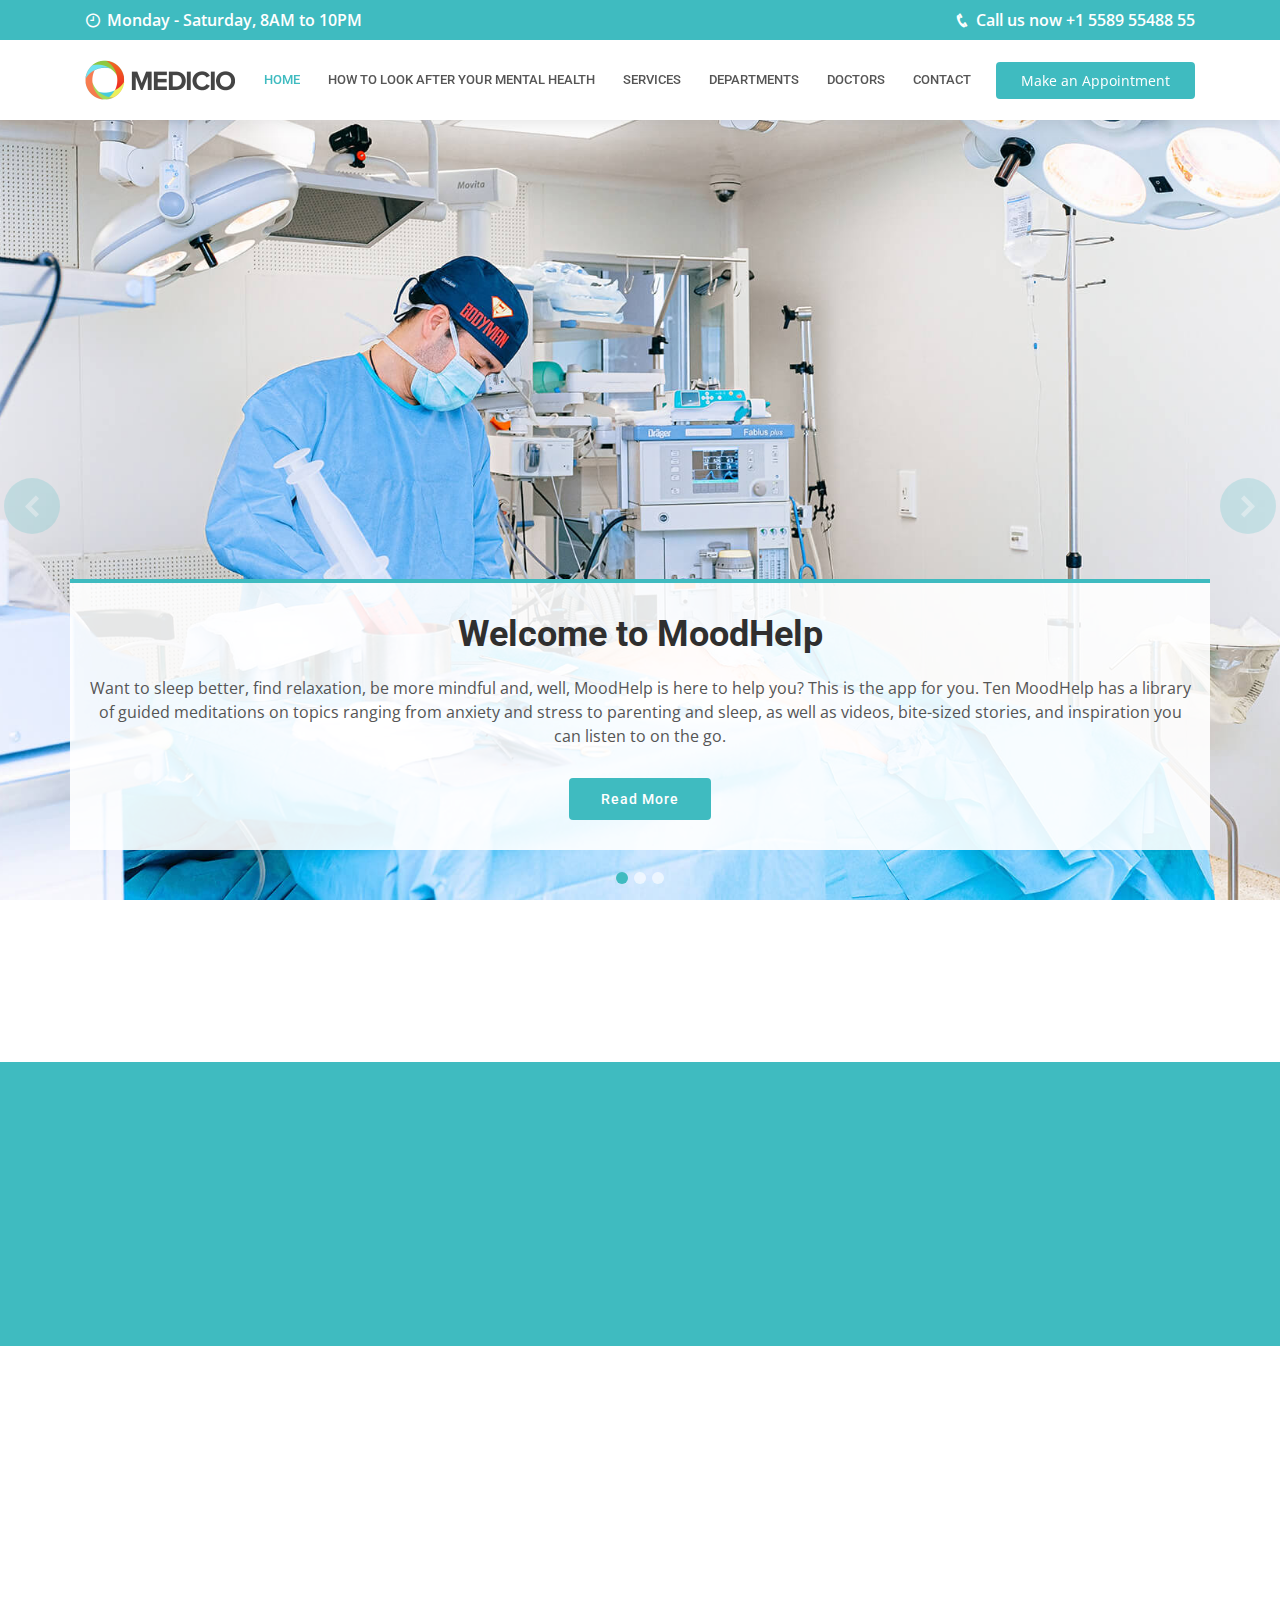
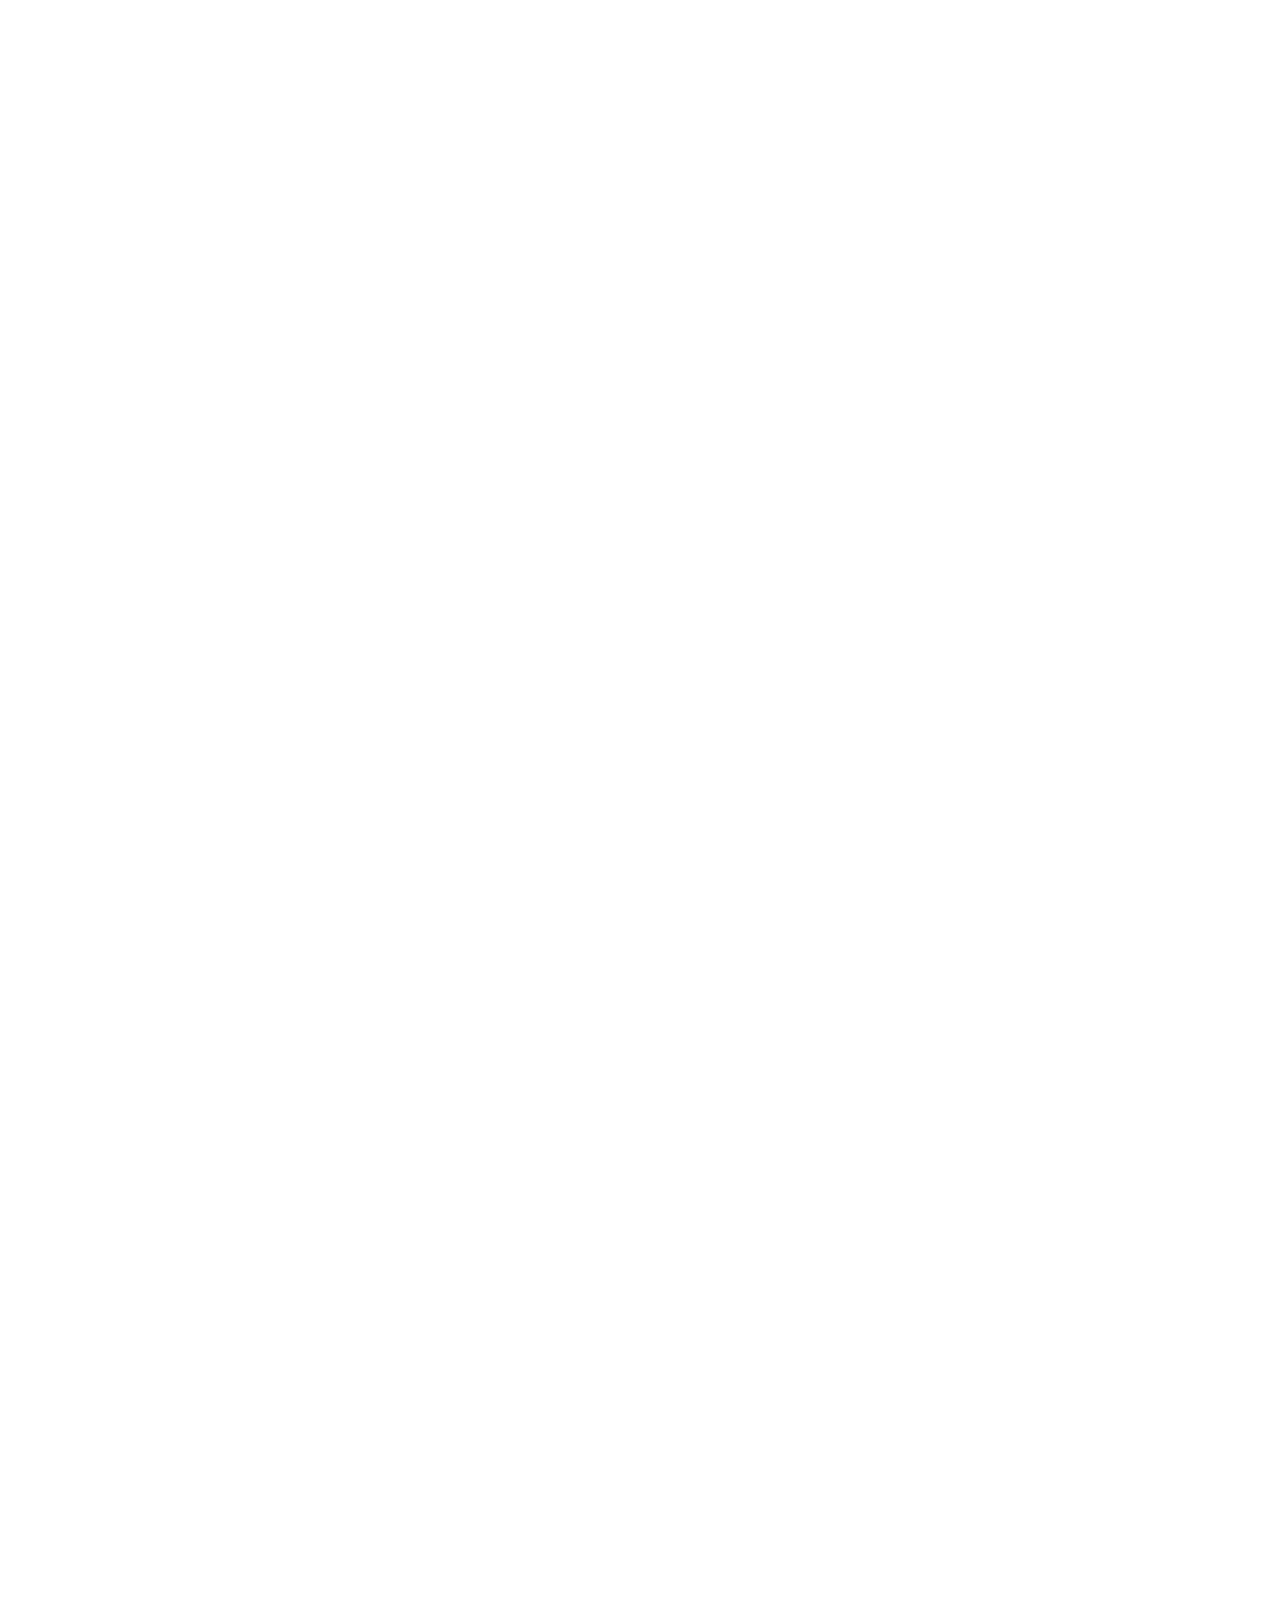
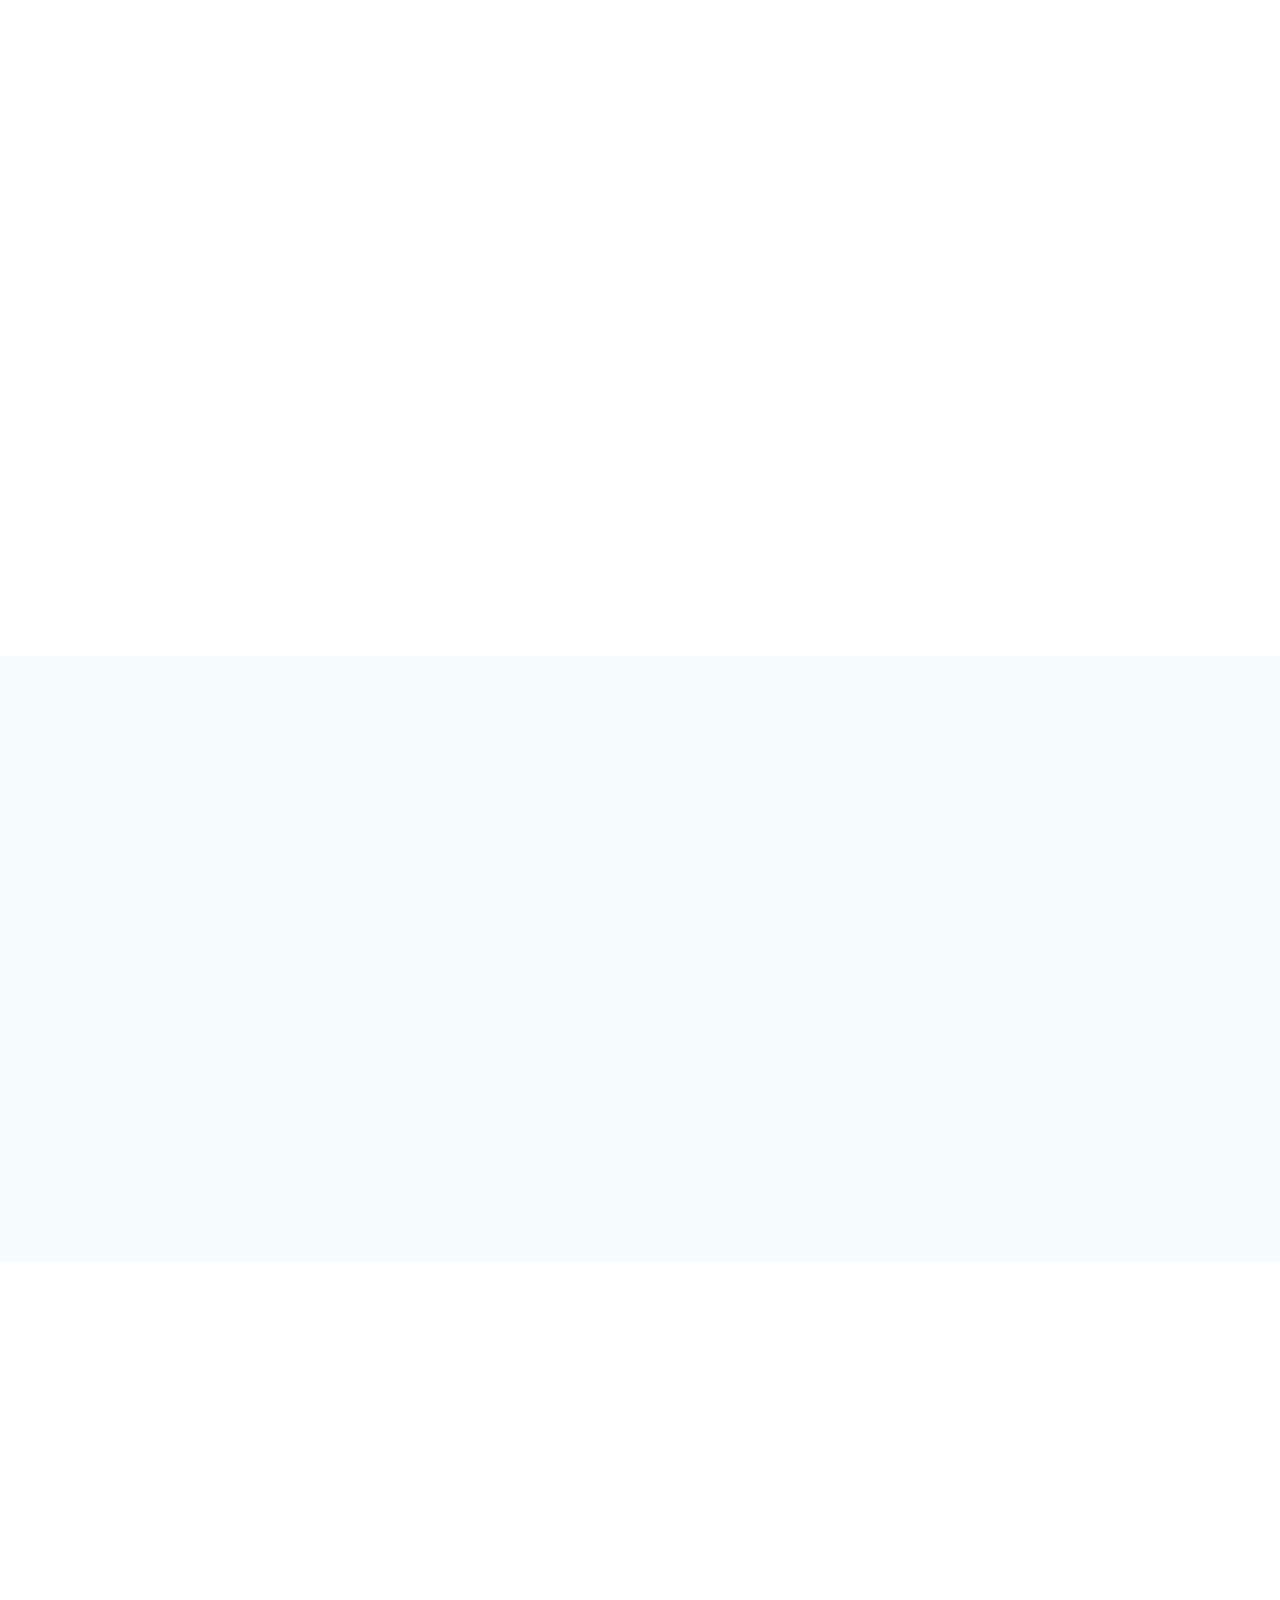
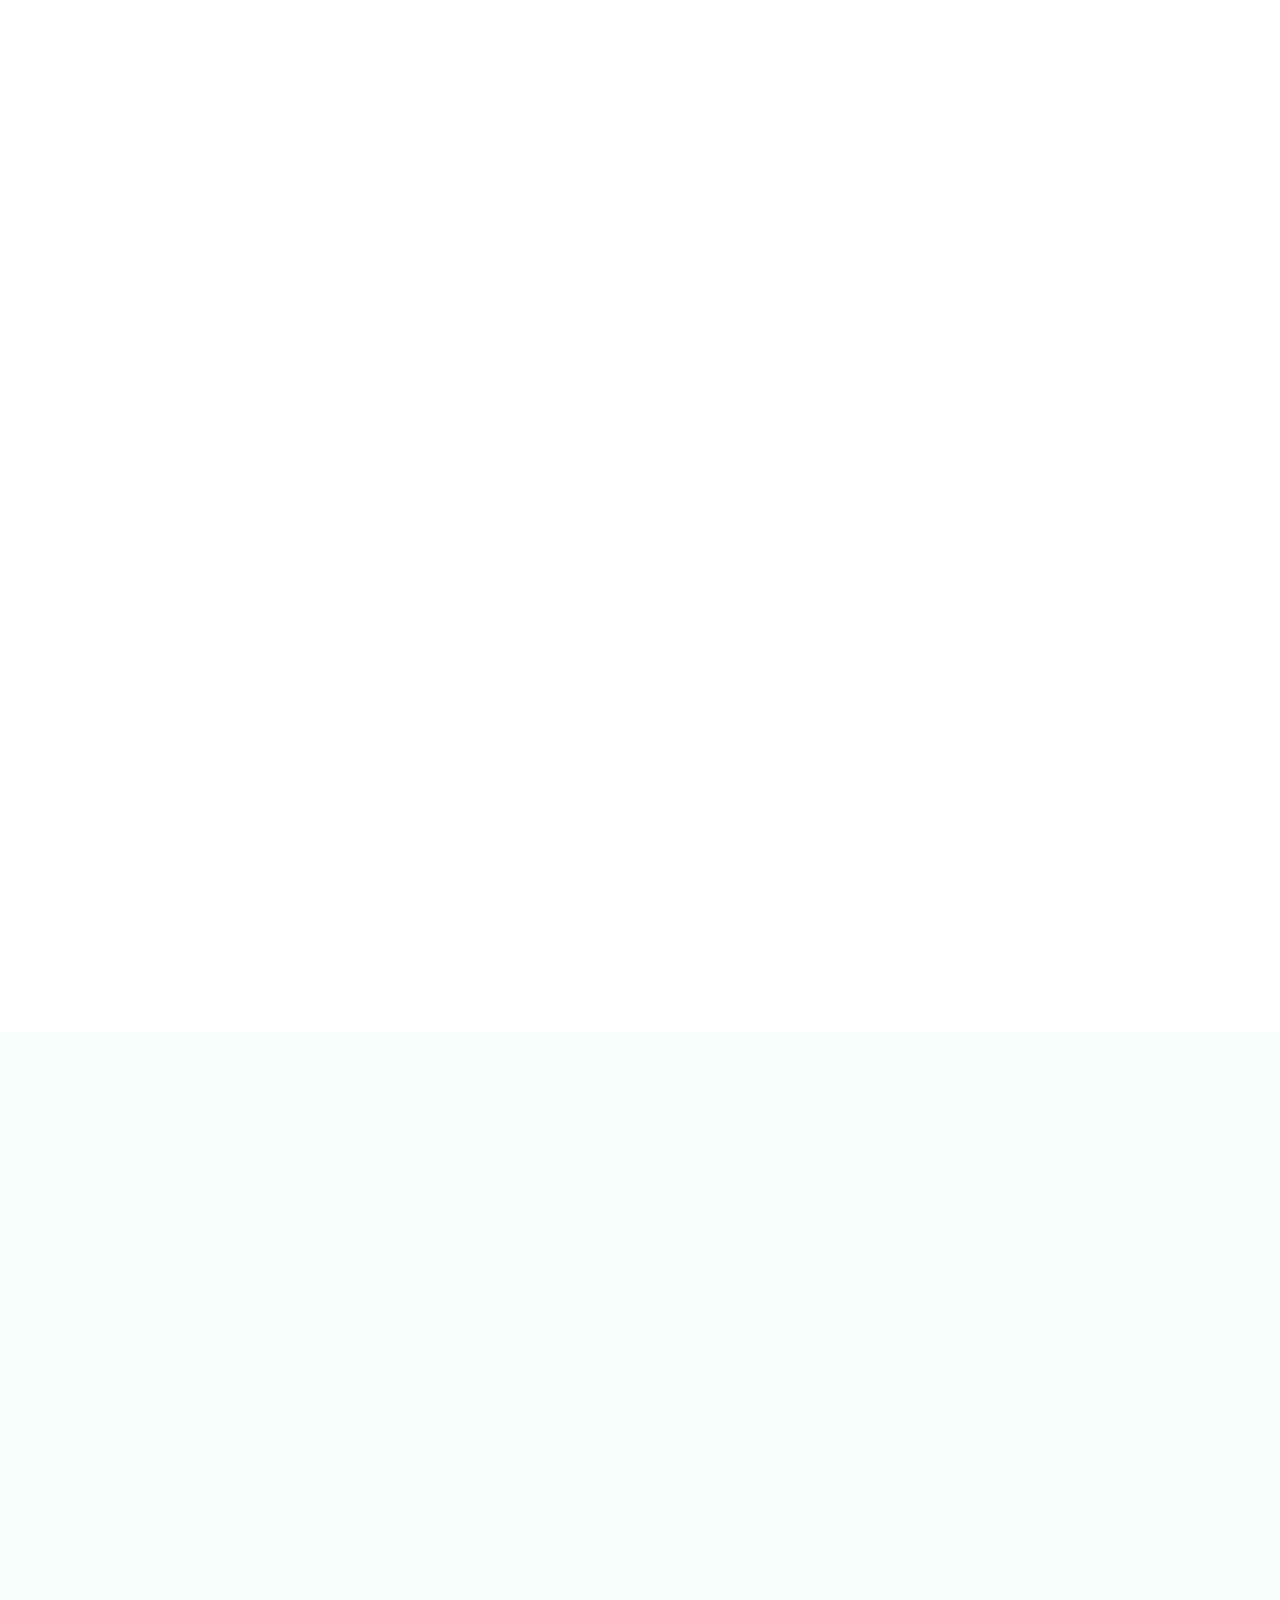
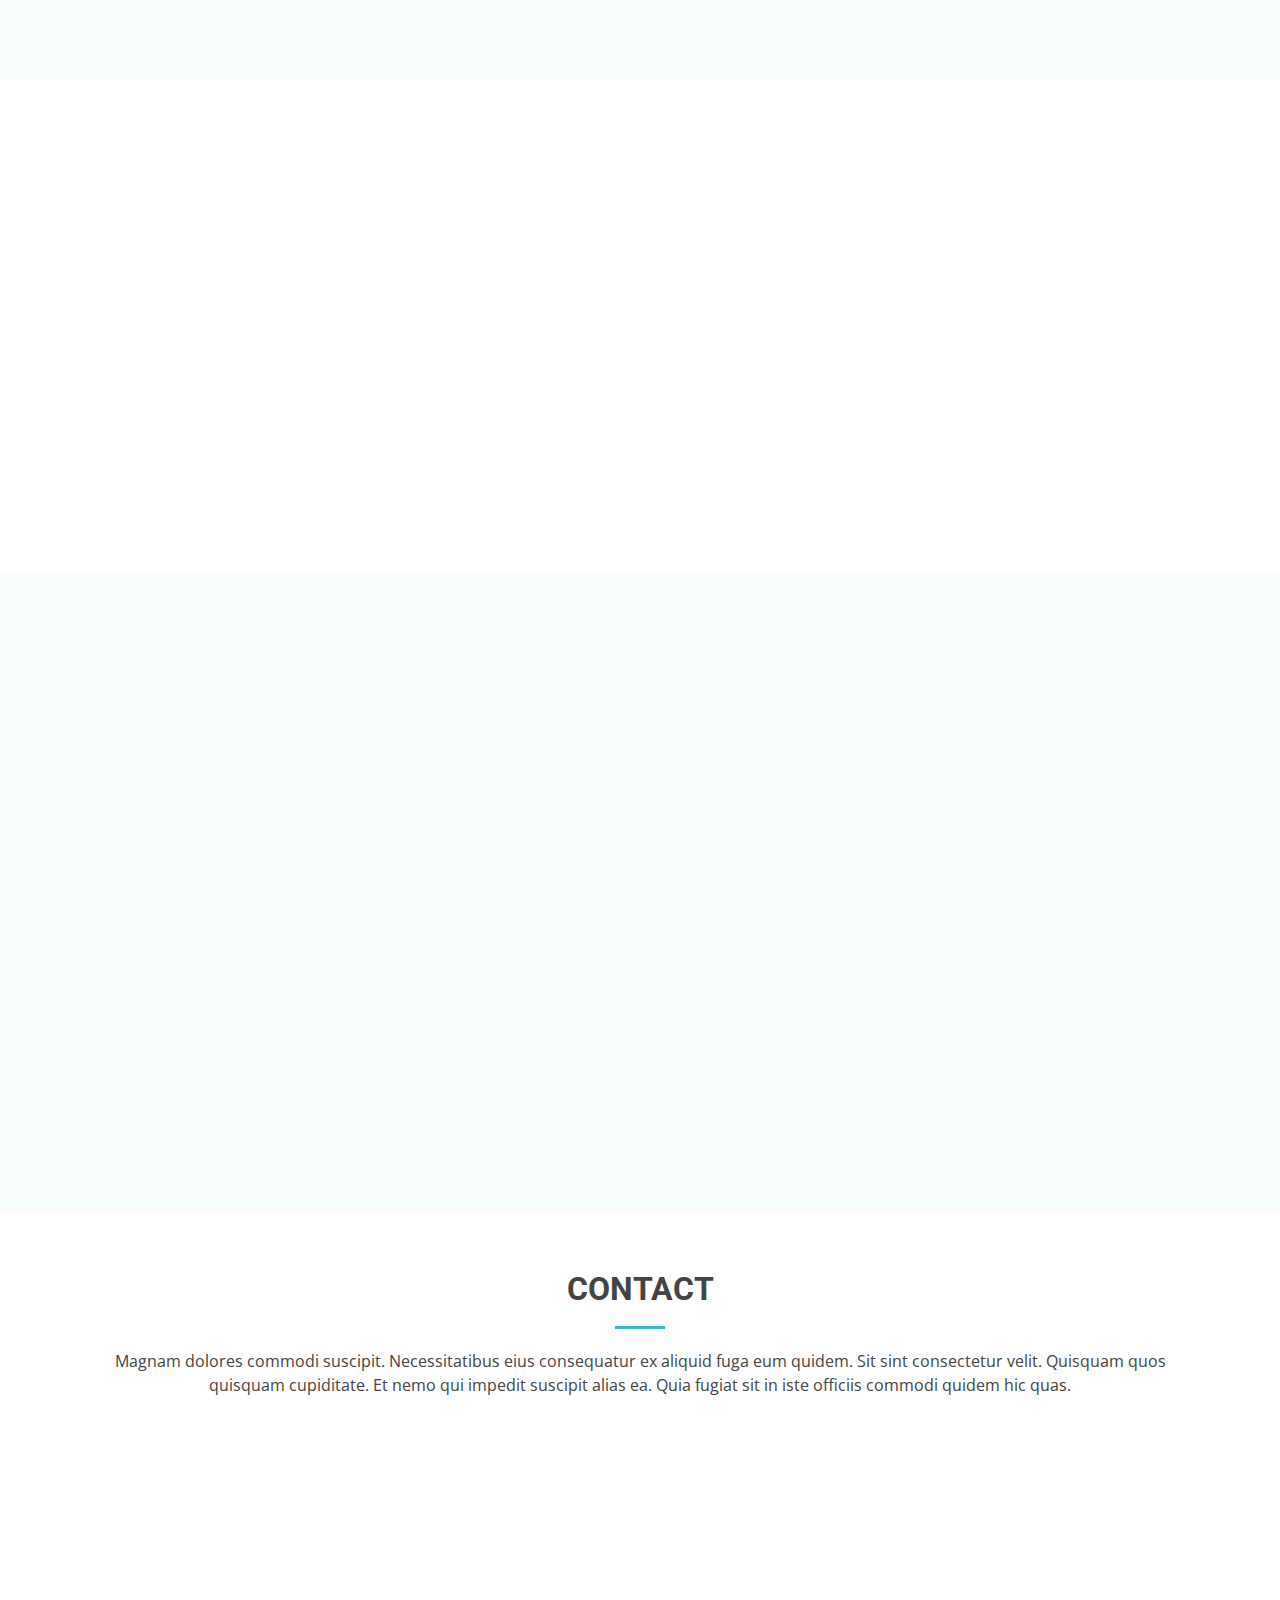
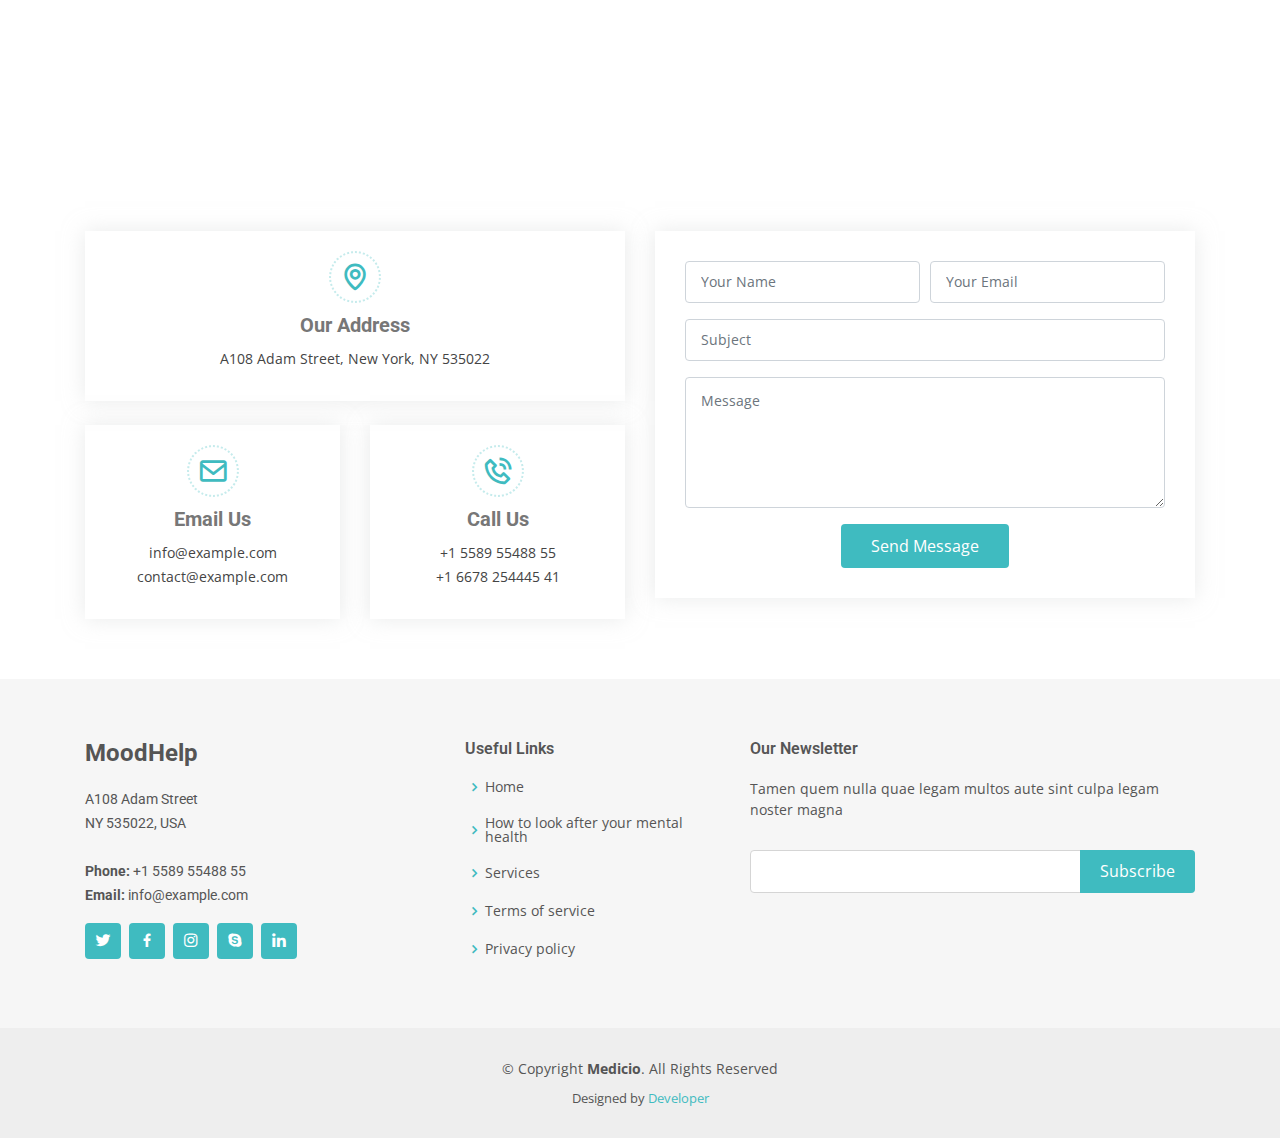
==== index.html @ 4cbafa8e "First Commit" ====
<!DOCTYPE html>
<html lang="en">

<head>
  <meta charset="utf-8">
  <meta content="width=device-width, initial-scale=1.0" name="viewport">

  <title>MoodHelp</title>
  <meta content="" name="description">
  <meta content="" name="keywords">

  <!-- Favicons -->
  <link href="assets/img/favicon.png" rel="icon">
  <link href="assets/img/apple-touch-icon.png" rel="apple-touch-icon">

  <!-- Google Fonts -->
  <link
    href="https://fonts.googleapis.com/css?family=Open+Sans:300,300i,400,400i,600,600i,700,700i|Roboto:300,300i,400,400i,500,500i,600,600i,700,700i|Poppins:300,300i,400,400i,500,500i,600,600i,700,700i"
    rel="stylesheet">

  <!-- Vendor CSS Files -->
  <link href="assets/vendor/bootstrap/css/bootstrap.min.css" rel="stylesheet">
  <link href="assets/vendor/icofont/icofont.min.css" rel="stylesheet">
  <link href="assets/vendor/boxicons/css/boxicons.min.css" rel="stylesheet">
  <link href="assets/vendor/animate.css/animate.min.css" rel="stylesheet">
  <link href="assets/vendor/owl.carousel/assets/owl.carousel.min.css" rel="stylesheet">
  <link href="assets/vendor/venobox/venobox.css" rel="stylesheet">
  <link href="assets/vendor/aos/aos.css" rel="stylesheet">

  <!-- Template Main CSS File -->
  <link href="assets/css/style.css" rel="stylesheet">

  <!-- =======================================================
  * Template Name: Medicio - v2.1.1
  * Template URL: https://bootstrapmade.com/medicio-free-bootstrap-theme/
  * Author: BootstrapMade.com
  * License: https://bootstrapmade.com/license/
  ======================================================== -->
</head>

<body>

  <!-- ======= Top Bar ======= -->
  <div id="topbar" class="d-none d-lg-flex align-items-center fixed-top">
    <div class="container d-flex align-items-center justify-content-between">
      <div class="d-flex align-items-center">
        <i class="icofont-clock-time"></i> Monday - Saturday, 8AM to 10PM
      </div>
      <div class="d-flex align-items-center">
        <i class="icofont-phone"></i> Call us now +1 5589 55488 55
      </div>
    </div>
  </div>

  <!-- ======= Header ======= -->
  <header id="header" class="fixed-top">
    <div class="container d-flex align-items-center">

      <a href="index.html" class="logo mr-auto"><img src="assets/img/logo.png" alt=""></a>
      <!-- Uncomment below if you prefer to use an image logo -->
      <!-- <h1 class="logo mr-auto"><a href="index.html">Medicio</a></h1> -->

      <nav class="nav-menu d-none d-lg-block">
        <ul>
          <li class="active"><a href="index.html">Home</a></li>
          <li><a href="#about">How to look after your mental health</a></li>
          <li><a href="#services">Services</a></li>
          <li><a href="#departments">Departments</a></li>
          <li><a href="#doctors">Doctors</a></li>
          <!-- <li class="drop-down"><a href="">Drop Down</a>
          <ul>
            <li><a href="#">Drop Down 1</a></li>
            <li class="drop-down"><a href="#">Deep Drop Down</a>
              <ul>
                <li><a href="#">Deep Drop Down 1</a></li>
                <li><a href="#">Deep Drop Down 2</a></li>
                <li><a href="#">Deep Drop Down 3</a></li>
                <li><a href="#">Deep Drop Down 4</a></li>
                <li><a href="#">Deep Drop Down 5</a></li>
              </ul>
            </li>
            <li><a href="#">Drop Down 2</a></li>
            <li><a href="#">Drop Down 3</a></li>
            <li><a href="#">Drop Down 4</a></li>
          </ul>
        </li> -->
          <li><a href="#contact">Contact</a></li>

        </ul>
      </nav><!-- .nav-menu -->

      <a href="#appointment" class="appointment-btn scrollto"><span class="d-none d-md-inline">Make an</span>
        Appointment</a>

    </div>
  </header><!-- End Header -->

  <!-- ======= Hero Section ======= -->
  <section id="hero">
    <div id="heroCarousel" class="carousel slide carousel-fade" data-ride="carousel">

      <ol class="carousel-indicators" id="hero-carousel-indicators"></ol>

      <div class="carousel-inner" role="listbox">

        <!-- Slide 1 -->
        <div class="carousel-item active" style="background-image: url(assets/img/slide/slide-1.jpg)">
          <div class="container">
            <h2>Welcome to <span>MoodHelp</span></h2>
            <p>Want to sleep better, find relaxation, be more mindful and, well, MoodHelp is here to help you? 
              This is the app for you. Ten MoodHelp has a library of  guided meditations on
               topics ranging from anxiety and stress to parenting and sleep, as well as videos, bite-sized stories, 
               and inspiration you can listen to on the go.</p>
            <a href="#about" class="btn-get-started scrollto">Read More</a>
          </div>
        </div>

        <!-- Slide 2 -->
        <div class="carousel-item" style="background-image: url(assets/img/slide/slide-2.jpg)">
          <div class="container">
            <h2>Why mental health is so important </h2>
            <p>The social and economic costs associated with growing burden of mental ill health focused the possibilities for promoting mental health as well as preventing and treating mental illness.
               Thus the Mental Health is linked to behaviour and seen as fundamental to physical health and quality of life</p>
            <a href="#about" class="btn-get-started scrollto">Read More</a>
          </div>
        </div>

        <!-- Slide 3 -->
        <div class="carousel-item" style="background-image: url(assets/img/slide/slide-3.jpg)">
          <div class="container">
            <h2>What you will get here</h2>
            <p>Here you will get different kind of mental disease symptoms. You can give test accordingly and find out in which stage you are and can consult to your doctor based upon your assessment.</p>
            <a href="#about" class="btn-get-started scrollto">Read More</a>
          </div>
        </div>

      </div>

      <a class="carousel-control-prev" href="#heroCarousel" role="button" data-slide="prev">
        <span class="carousel-control-prev-icon icofont-simple-left" aria-hidden="true"></span>
        <span class="sr-only">Previous</span>
      </a>

      <a class="carousel-control-next" href="#heroCarousel" role="button" data-slide="next">
        <span class="carousel-control-next-icon icofont-simple-right" aria-hidden="true"></span>
        <span class="sr-only">Next</span>
      </a>

    </div>
  </section><!-- End Hero -->

  <main id="main">

    <!-- ======= Featured Services Section ======= -->
    <section id="featured-services" class="featured-services">
      <div class="container" data-aos="fade-up">

        <div class="row">
       
            <div class="col-md-6 col-lg-3 d-flex align-items-stretch mb-5 mb-lg-0">
              <div class="accordion_container">
              <div class="accordion_head">Depression Test<span class="plusminus">+</span></div>
              <div class="accordion_body" style="display: none;">
                <p> The Depression Test is for individuals who are feeling overwhelming sadness. The depression test is also available in Spanish.</p>
                <a href="./depression-test.html" ><strong class="caps lh-normal"> Take Depression Test </strong></a>
              </div>
            </div>
</div>
            <div class="col-md-6 col-lg-3 d-flex align-items-stretch mb-5 mb-lg-0">
              <div class="accordion_container">
              <div class="accordion_head">Psychosis Test<span class="plusminus">+</span></div>
              <div class="accordion_body" style="display: none;">
                <p> The Psychosis Test is for people who feel like their brain is playing tricks on them (seeing, hearing or believing things that don't seem real or quite right).</p>
             <a href="./psychosis-test.html" ><strong class="caps lh-normal"> Take Psychosis Test </strong></a>
              </div>
            </div>
</div>
            <div class="col-md-6 col-lg-3 d-flex align-items-stretch mb-5 mb-lg-0">
              <div class="accordion_container">
              <div class="accordion_head">Anxiety Test<span class="plusminus">+</span></div>
              <div class="accordion_body" style="display: none;">
                <p> The Anxiety Test is for people who feel that worry and fear are affecting their ability to function day-to-day. The anxiety test is also available in Spanish.</p>
                <a href="./anxiety-test.html" ><strong class="caps lh-normal">  Take Anxiety Test </strong></a>
              </div>
</div>
            </div>

            <div class="col-md-6 col-lg-3 d-flex align-items-stretch mb-5 mb-lg-0">
              <div class="accordion_container">
              <div class="accordion_head">Eating Disorder Test<span class="plusminus">+</span></div>
              <div class="accordion_body" style="display: none;">
                <p> The Eating Disorder Test can help explore eating related concerns that have an impact on your physical health and overall well-being.</p>
                <a href="./eating-disorder-test.html" ><strong class="caps lh-normal">   Take Eating Disorder Test </strong></a>
              </div>
            </div>

          </div>

        </div>
      </div>
    </section><!-- End Featured Services Section -->

    <!-- ======= Cta Section ======= -->
    <section id="cta" class="cta">
      <div class="container" data-aos="zoom-in">

        <div class="text-center">
          <h3>In an emergency? Need help now?</h3>
          <p> Duis aute irure dolor in reprehenderit in voluptate velit esse cillum dolore eu fugiat nulla pariatur.
            Excepteur sint occaecat cupidatat non proident, sunt in culpa qui officia deserunt mollit anim id est
            laborum.</p>
          <a class="cta-btn scrollto" href="#appointment">Make an Make an Appointment</a>
        </div>

      </div>
    </section><!-- End Cta Section -->

    <!-- ======= About Us Section ======= -->
    <section id="about" class="about">
      <div class="container" data-aos="fade-up">

        <div class="section-title">
          <h2>How to look after your mental health</h2>
          <p>Magnam dolores commodi suscipit. Necessitatibus eius consequatur ex aliquid fuga eum quidem. Sit sint
            consectetur velit. Quisquam quos quisquam cupiditate. Et nemo qui impedit suscipit alias ea. Quia fugiat sit
            in iste officiis commodi quidem hic quas.</p>
        </div>

        <div class="row">
          <div class="col-lg-6" data-aos="fade-right">
            <img src="assets/img/about.jpg" class="img-fluid" alt="">
          </div>
          <div class="col-lg-6 pt-4 pt-lg-0 content" data-aos="fade-left">
            <h3>Voluptatem dignissimos provident quasi corporis voluptates sit assumenda.</h3>
            <p class="font-italic">
              Lorem ipsum dolor sit amet, consectetur adipiscing elit, sed do eiusmod tempor incididunt ut labore et
              dolore
              magna aliqua.
            </p>
            <ul>
              <li><i class="icofont-check-circled"></i> Ullamco laboris nisi ut aliquip ex ea commodo consequat.</li>
              <li><i class="icofont-check-circled"></i> Duis aute irure dolor in reprehenderit in voluptate velit.</li>
              <li><i class="icofont-check-circled"></i> Ullamco laboris nisi ut aliquip ex ea commodo consequat. Duis
                aute irure dolor in reprehenderit in voluptate trideta storacalaperda mastiro dolore eu fugiat nulla
                pariatur.</li>
            </ul>
            <p>
              Ullamco laboris nisi ut aliquip ex ea commodo consequat. Duis aute irure dolor in reprehenderit in
              voluptate
              velit esse cillum dolore eu fugiat nulla pariatur. Excepteur sint occaecat cupidatat non proident, sunt in
              culpa qui officia deserunt mollit anim id est laborum
            </p>
          </div>
        </div>

      </div>
    </section><!-- End About Us Section -->

    <!-- ======= Counts Section ======= -->
    <section id="counts" class="counts">
      <div class="container" data-aos="fade-up">

        <div class="row no-gutters">

          <div class="col-lg-3 col-md-6 d-md-flex align-items-md-stretch">
            <div class="count-box">
              <i class="icofont-doctor-alt"></i>
              <span data-toggle="counter-up">85</span>
              <p><strong>Doctors</strong> consequuntur quae qui deca rode</p>
              <a href="#">Find out more &raquo;</a>
            </div>
          </div>

          <div class="col-lg-3 col-md-6 d-md-flex align-items-md-stretch">
            <div class="count-box">
              <i class="icofont-patient-bed"></i>
              <span data-toggle="counter-up">18</span>
              <p><strong>Departments</strong> adipisci atque cum quia aut numquam delectus</p>
              <a href="#">Find out more &raquo;</a>
            </div>
          </div>

          <div class="col-lg-3 col-md-6 d-md-flex align-items-md-stretch">
            <div class="count-box">
              <i class="icofont-laboratory"></i>
              <span data-toggle="counter-up">8</span>
              <p><strong>Research Lab</strong> aut commodi quaerat. Aliquam ratione</p>
              <a href="#">Find out more &raquo;</a>
            </div>
          </div>

          <div class="col-lg-3 col-md-6 d-md-flex align-items-md-stretch">
            <div class="count-box">
              <i class="icofont-award"></i>
              <span data-toggle="counter-up">150</span>
              <p><strong>Awards</strong> rerum asperiores dolor molestiae doloribu</p>
              <a href="#">Find out more &raquo;</a>
            </div>
          </div>

        </div>

      </div>
    </section><!-- End Counts Section -->

    <!-- ======= Features Section ======= -->
    <section id="features" class="features">
      <div class="container" data-aos="fade-up">

        <div class="row">
          <div class="col-lg-6 order-2 order-lg-1" data-aos="fade-right">
            <div class="icon-box mt-5 mt-lg-0">
              <i class="bx bx-receipt"></i>
              <h4>Est labore ad</h4>
              <p>Consequuntur sunt aut quasi enim aliquam quae harum pariatur laboris nisi ut aliquip</p>
            </div>
            <div class="icon-box mt-5">
              <i class="bx bx-cube-alt"></i>
              <h4>Harum esse qui</h4>
              <p>Excepteur sint occaecat cupidatat non proident, sunt in culpa qui officia deserunt</p>
            </div>
            <div class="icon-box mt-5">
              <i class="bx bx-images"></i>
              <h4>Aut occaecati</h4>
              <p>Aut suscipit aut cum nemo deleniti aut omnis. Doloribus ut maiores omnis facere</p>
            </div>
            <div class="icon-box mt-5">
              <i class="bx bx-shield"></i>
              <h4>Beatae veritatis</h4>
              <p>Expedita veritatis consequuntur nihil tempore laudantium vitae denat pacta</p>
            </div>
          </div>
          <div class="image col-lg-6 order-1 order-lg-2" style='background-image: url("assets/img/features.jpg");'
            data-aos="zoom-in"></div>
        </div>

      </div>
    </section><!-- End Features Section -->

    <!-- ======= Services Section ======= -->
    <section id="services" class="services services">
      <div class="container" data-aos="fade-up">

        <div class="section-title">
          <h2>How to look after your mental health</h2>
          <p>Magnam dolores commodi suscipit. Necessitatibus eius consequatur ex aliquid fuga eum quidem. Sit sint
            consectetur velit. Quisquam quos quisquam cupiditate. Et nemo qui impedit suscipit alias ea. Quia fugiat sit
            in iste officiis commodi quidem hic quas.</p>
        </div>

        <div class="row">
          <div class="col-lg-4 col-md-6 icon-box" data-aos="zoom-in" data-aos-delay="100">
            <div class="icon"><i class="icofont-heart-beat"></i></div>
            <h4 class="title"><a href="">1. Talk about your feelings</a></h4>
            <p class="description">Talking about your feelings can help you stay in good mental health and deal with times when you feel troubled.</p>
          </div>
          <div class="col-lg-4 col-md-6 icon-box" data-aos="zoom-in" data-aos-delay="200">
            <div class="icon"><i class="icofont-drug"></i></div>
            <h4 class="title"><a href="">2.Keep active</a></h4>
            <p class="description">Regular exercise can boost your self-esteem and can help you concentrate, sleep, and feel better. Exercise keeps the brain and your other vital organs healthy,
               and is also a significant benefit towards improving your mental health.</p>
          </div>
          <div class="col-lg-4 col-md-6 icon-box" data-aos="zoom-in" data-aos-delay="300">
            <div class="icon"><i class="icofont-dna-alt-2"></i></div>
            <h4 class="title"><a href="">3. Eat well</a></h4>
            <p class="description">Your brain needs a mix of nutrients in order to stay healthy and function well,
               just like the other organs in your body. A diet that’s good for your physical health is also good for your mental health.</p>
          </div>
          <div class="col-lg-4 col-md-6 icon-box" data-aos="zoom-in" data-aos-delay="100">
            <div class="icon"><i class="icofont-heartbeat"></i></div>
            <h4 class="title"><a href="">4. Drink sensibly</a></h4>
            <p class="description">We often drink alcohol to change our mood. Some people drink to deal with fear or loneliness, but the effect is only temporary.

              When the drink wears off, you feel worse because of the way the alcohol has affected your brain and the rest of your body. 
              Drinking is not a good way to manage difficult feelings.</p>
          </div>
          <div class="col-lg-4 col-md-6 icon-box" data-aos="zoom-in" data-aos-delay="200">
            <div class="icon"><i class="icofont-disabled"></i></div>
            <h4 class="title"><a href="">5. Keep in touch</a></h4>
            <p class="description">There’s nothing better than catching up with someone face to face, but that’s not always possible. You can also give them a call, drop them a note, 
              or chat to them online instead. Keep the lines of communication open: it’s good for you!</p>
          </div>
          <div class="col-lg-4 col-md-6 icon-box" data-aos="zoom-in" data-aos-delay="300">
            <div class="icon"><i class="icofont-autism"></i></div>
            <h4 class="title"><a href="">6. Ask for help</a></h4>
            <p class="description">None of us are superhuman. We all sometimes get tired or overwhelmed by how we feel or when things don’t go to plan.

              If things are getting too much for you and you feel you can’t cope, ask for help. Your family or friends may be able to offer practical help or a listening ear.
              
              Local services are there to help you.</p>
          </div>
        </div>

      </div>
    </section><!-- End Services Section -->

    <!-- ======= Appointment Section ======= -->
    <section id="appointment" class="appointment section-bg">
      <div class="container" data-aos="fade-up">

        <div class="section-title">
          <h2>Make an Appointment</h2>
          <p>Magnam dolores commodi suscipit. Necessitatibus eius consequatur ex aliquid fuga eum quidem. Sit sint
            consectetur velit. Quisquam quos quisquam cupiditate. Et nemo qui impedit suscipit alias ea. Quia fugiat sit
            in iste officiis commodi quidem hic quas.</p>
        </div>

        <form action="" method="post" role="form" class="php-email-form" data-aos="fade-up" data-aos-delay="100">
          <div class="form-row">
            <div class="col-md-4 form-group">
              <input type="text" name="name" class="form-control" id="name" placeholder="Your Name" data-rule="minlen:4"
                data-msg="Please enter at least 4 chars">
              <div class="validate"></div>
            </div>
            <div class="col-md-4 form-group">
              <input type="email" class="form-control" name="email" id="email" placeholder="Your Email"
                data-rule="email" data-msg="Please enter a valid email">
              <div class="validate"></div>
            </div>
            <div class="col-md-4 form-group">
              <input type="tel" class="form-control" name="phone" id="phone" placeholder="Your Phone"
                data-rule="minlen:4" data-msg="Please enter at least 4 chars">
              <div class="validate"></div>
            </div>
          </div>
          <div class="form-row">
            <div class="col-md-4 form-group">
              <input type="datetime" name="date" class="form-control datepicker" id="date"
                placeholder="Appointment Date" data-rule="minlen:4" data-msg="Please enter at least 4 chars">
              <div class="validate"></div>
            </div>
            <div class="col-md-4 form-group">
              <select name="department" id="department" class="form-control">
                <option value="">Select Department</option>
                <option value="Department 1">Department 1</option>
                <option value="Department 2">Department 2</option>
                <option value="Department 3">Department 3</option>
              </select>
              <div class="validate"></div>
            </div>
            <div class="col-md-4 form-group">
              <select name="doctor" id="doctor" class="form-control">
                <option value="">Select Doctor</option>
                <option value="Doctor 1">Doctor 1</option>
                <option value="Doctor 2">Doctor 2</option>
                <option value="Doctor 3">Doctor 3</option>
              </select>
              <div class="validate"></div>
            </div>
          </div>

          <div class="form-group">
            <textarea class="form-control" name="message" rows="5" placeholder="Message (Optional)"></textarea>
            <div class="validate"></div>
          </div>
          <div class="mb-3">
            <div class="loading">Loading</div>
            <div class="error-message"></div>
            <div class="sent-message">Your appointment request has been sent successfully. Thank you!</div>
          </div>
          <div class="text-center"><button type="submit">Make an Appointment</button></div>
        </form>

      </div>
    </section><!-- End Appointment Section -->

    <!-- ======= Departments Section ======= -->
    <section id="departments" class="departments">
      <div class="container" data-aos="fade-up">

        <div class="section-title">
          <h2>Departments</h2>
          <p>Magnam dolores commodi suscipit. Necessitatibus eius consequatur ex aliquid fuga eum quidem. Sit sint
            consectetur velit. Quisquam quos quisquam cupiditate. Et nemo qui impedit suscipit alias ea. Quia fugiat sit
            in iste officiis commodi quidem hic quas.</p>
        </div>

        <div class="row" data-aos="fade-up" data-aos-delay="100">
          <div class="col-lg-4 mb-5 mb-lg-0">
            <ul class="nav nav-tabs flex-column">
              <li class="nav-item">
                <a class="nav-link active show" data-toggle="tab" href="#tab-1">
                  <h4>Cardiology</h4>
                  <p>Quis excepturi porro totam sint earum quo nulla perspiciatis eius.</p>
                </a>
              </li>
              <li class="nav-item mt-2">
                <a class="nav-link" data-toggle="tab" href="#tab-2">
                  <h4>Neurology</h4>
                  <p>Voluptas vel esse repudiandae quo excepturi.</p>
                </a>
              </li>
              <li class="nav-item mt-2">
                <a class="nav-link" data-toggle="tab" href="#tab-3">
                  <h4>Hepatology</h4>
                  <p>Velit veniam ipsa sit nihil blanditiis mollitia natus.</p>
                </a>
              </li>
              <li class="nav-item mt-2">
                <a class="nav-link" data-toggle="tab" href="#tab-4">
                  <h4>Pediatrics</h4>
                  <p>Ratione hic sapiente nostrum doloremque illum nulla praesentium id</p>
                </a>
              </li>
            </ul>
          </div>
          <div class="col-lg-8">
            <div class="tab-content">
              <div class="tab-pane active show" id="tab-1">
                <h3>Cardiology</h3>
                <p class="font-italic">Qui laudantium consequatur laborum sit qui ad sapiente dila parde sonata raqer a
                  videna mareta paulona marka</p>
                <img src="assets/img/departments-1.jpg" alt="" class="img-fluid">
                <p>Et nobis maiores eius. Voluptatibus ut enim blanditiis atque harum sint. Laborum eos ipsum ipsa odit
                  magni. Incidunt hic ut molestiae aut qui. Est repellat minima eveniet eius et quis magni nihil.
                  Consequatur dolorem quaerat quos qui similique accusamus nostrum rem vero</p>
              </div>
              <div class="tab-pane" id="tab-2">
                <h3>Neurology</h3>
                <p class="font-italic">Qui laudantium consequatur laborum sit qui ad sapiente dila parde sonata raqer a
                  videna mareta paulona marka</p>
                <img src="assets/img/departments-2.jpg" alt="" class="img-fluid">
                <p>Et nobis maiores eius. Voluptatibus ut enim blanditiis atque harum sint. Laborum eos ipsum ipsa odit
                  magni. Incidunt hic ut molestiae aut qui. Est repellat minima eveniet eius et quis magni nihil.
                  Consequatur dolorem quaerat quos qui similique accusamus nostrum rem vero</p>
              </div>
              <div class="tab-pane" id="tab-3">
                <h3>Hepatology</h3>
                <p class="font-italic">Qui laudantium consequatur laborum sit qui ad sapiente dila parde sonata raqer a
                  videna mareta paulona marka</p>
                <img src="assets/img/departments-3.jpg" alt="" class="img-fluid">
                <p>Et nobis maiores eius. Voluptatibus ut enim blanditiis atque harum sint. Laborum eos ipsum ipsa odit
                  magni. Incidunt hic ut molestiae aut qui. Est repellat minima eveniet eius et quis magni nihil.
                  Consequatur dolorem quaerat quos qui similique accusamus nostrum rem vero</p>
              </div>
              <div class="tab-pane" id="tab-4">
                <h3>Pediatrics</h3>
                <p class="font-italic">Qui laudantium consequatur laborum sit qui ad sapiente dila parde sonata raqer a
                  videna mareta paulona marka</p>
                <img src="assets/img/departments-4.jpg" alt="" class="img-fluid">
                <p>Et nobis maiores eius. Voluptatibus ut enim blanditiis atque harum sint. Laborum eos ipsum ipsa odit
                  magni. Incidunt hic ut molestiae aut qui. Est repellat minima eveniet eius et quis magni nihil.
                  Consequatur dolorem quaerat quos qui similique accusamus nostrum rem vero</p>
              </div>
            </div>
          </div>
        </div>

      </div>
    </section><!-- End Departments Section -->

    <!-- ======= Testimonials Section ======= -->
    <section id="testimonials" class="testimonials">
      <div class="container" data-aos="fade-up">

        <div class="section-title">
          <h2>Testimonials</h2>
          <p>Magnam dolores commodi suscipit. Necessitatibus eius consequatur ex aliquid fuga eum quidem. Sit sint
            consectetur velit. Quisquam quos quisquam cupiditate. Et nemo qui impedit suscipit alias ea. Quia fugiat sit
            in iste officiis commodi quidem hic quas.</p>
        </div>

        <div class="owl-carousel testimonials-carousel" data-aos="fade-up" data-aos-delay="100">

          <div class="testimonial-item">
            <p>
              <i class="bx bxs-quote-alt-left quote-icon-left"></i>
              Proin iaculis purus consequat sem cure digni ssim donec porttitora entum suscipit rhoncus. Accusantium
              quam, ultricies eget id, aliquam eget nibh et. Maecen aliquam, risus at semper.
              <i class="bx bxs-quote-alt-right quote-icon-right"></i>
            </p>
            <img src="assets/img/testimonials/testimonials-1.jpg" class="testimonial-img" alt="">
            <h3>Saul Goodman</h3>
            <h4>Ceo &amp; Founder</h4>
          </div>

          <div class="testimonial-item">
            <p>
              <i class="bx bxs-quote-alt-left quote-icon-left"></i>
              Export tempor illum tamen malis malis eram quae irure esse labore quem cillum quid cillum eram malis
              quorum velit fore eram velit sunt aliqua noster fugiat irure amet legam anim culpa.
              <i class="bx bxs-quote-alt-right quote-icon-right"></i>
            </p>
            <img src="assets/img/testimonials/testimonials-2.jpg" class="testimonial-img" alt="">
            <h3>Sara Wilsson</h3>
            <h4>Designer</h4>
          </div>

          <div class="testimonial-item">
            <p>
              <i class="bx bxs-quote-alt-left quote-icon-left"></i>
              Enim nisi quem export duis labore cillum quae magna enim sint quorum nulla quem veniam duis minim tempor
              labore quem eram duis noster aute amet eram fore quis sint minim.
              <i class="bx bxs-quote-alt-right quote-icon-right"></i>
            </p>
            <img src="assets/img/testimonials/testimonials-3.jpg" class="testimonial-img" alt="">
            <h3>Jena Karlis</h3>
            <h4>Store Owner</h4>
          </div>

          <div class="testimonial-item">
            <p>
              <i class="bx bxs-quote-alt-left quote-icon-left"></i>
              Fugiat enim eram quae cillum dolore dolor amet nulla culpa multos export minim fugiat minim velit minim
              dolor enim duis veniam ipsum anim magna sunt elit fore quem dolore labore illum veniam.
              <i class="bx bxs-quote-alt-right quote-icon-right"></i>
            </p>
            <img src="assets/img/testimonials/testimonials-4.jpg" class="testimonial-img" alt="">
            <h3>Matt Brandon</h3>
            <h4>Freelancer</h4>
          </div>

          <div class="testimonial-item">
            <p>
              <i class="bx bxs-quote-alt-left quote-icon-left"></i>
              Quis quorum aliqua sint quem legam fore sunt eram irure aliqua veniam tempor noster veniam enim culpa
              labore duis sunt culpa nulla illum cillum fugiat legam esse veniam culpa fore nisi cillum quid.
              <i class="bx bxs-quote-alt-right quote-icon-right"></i>
            </p>
            <img src="assets/img/testimonials/testimonials-5.jpg" class="testimonial-img" alt="">
            <h3>John Larson</h3>
            <h4>Entrepreneur</h4>
          </div>

        </div>

      </div>
    </section><!-- End Testimonials Section -->

    <!-- ======= Doctors Section ======= -->
    <section id="doctors" class="doctors section-bg">
      <div class="container" data-aos="fade-up">

        <div class="section-title">
          <h2>Doctors</h2>
          <p>Magnam dolores commodi suscipit. Necessitatibus eius consequatur ex aliquid fuga eum quidem. Sit sint
            consectetur velit. Quisquam quos quisquam cupiditate. Et nemo qui impedit suscipit alias ea. Quia fugiat sit
            in iste officiis commodi quidem hic quas.</p>
        </div>

        <div class="row">

          <div class="col-lg-3 col-md-6 d-flex align-items-stretch">
            <div class="member" data-aos="fade-up" data-aos-delay="100">
              <div class="member-img">
                <img src="assets/img/doctors/doctors-1.jpg" class="img-fluid" alt="">
                <div class="social">
                  <a href=""><i class="icofont-twitter"></i></a>
                  <a href=""><i class="icofont-facebook"></i></a>
                  <a href=""><i class="icofont-instagram"></i></a>
                  <a href=""><i class="icofont-linkedin"></i></a>
                </div>
              </div>
              <div class="member-info">
                <h4>Walter White</h4>
                <span>Chief Medical Officer</span>
              </div>
            </div>
          </div>

          <div class="col-lg-3 col-md-6 d-flex align-items-stretch">
            <div class="member" data-aos="fade-up" data-aos-delay="200">
              <div class="member-img">
                <img src="assets/img/doctors/doctors-2.jpg" class="img-fluid" alt="">
                <div class="social">
                  <a href=""><i class="icofont-twitter"></i></a>
                  <a href=""><i class="icofont-facebook"></i></a>
                  <a href=""><i class="icofont-instagram"></i></a>
                  <a href=""><i class="icofont-linkedin"></i></a>
                </div>
              </div>
              <div class="member-info">
                <h4>Sarah Jhonson</h4>
                <span>Anesthesiologist</span>
              </div>
            </div>
          </div>

          <div class="col-lg-3 col-md-6 d-flex align-items-stretch">
            <div class="member" data-aos="fade-up" data-aos-delay="300">
              <div class="member-img">
                <img src="assets/img/doctors/doctors-3.jpg" class="img-fluid" alt="">
                <div class="social">
                  <a href=""><i class="icofont-twitter"></i></a>
                  <a href=""><i class="icofont-facebook"></i></a>
                  <a href=""><i class="icofont-instagram"></i></a>
                  <a href=""><i class="icofont-linkedin"></i></a>
                </div>
              </div>
              <div class="member-info">
                <h4>William Anderson</h4>
                <span>Cardiology</span>
              </div>
            </div>
          </div>

          <div class="col-lg-3 col-md-6 d-flex align-items-stretch">
            <div class="member" data-aos="fade-up" data-aos-delay="400">
              <div class="member-img">
                <img src="assets/img/doctors/doctors-4.jpg" class="img-fluid" alt="">
                <div class="social">
                  <a href=""><i class="icofont-twitter"></i></a>
                  <a href=""><i class="icofont-facebook"></i></a>
                  <a href=""><i class="icofont-instagram"></i></a>
                  <a href=""><i class="icofont-linkedin"></i></a>
                </div>
              </div>
              <div class="member-info">
                <h4>Amanda Jepson</h4>
                <span>Neurosurgeon</span>
              </div>
            </div>
          </div>

        </div>

      </div>
    </section><!-- End Doctors Section -->

    <!-- ======= Gallery Section ======= -->
    <section id="gallery" class="gallery">
      <div class="container" data-aos="fade-up">

        <div class="section-title">
          <h2>Gallery</h2>
          <p>Magnam dolores commodi suscipit. Necessitatibus eius consequatur ex aliquid fuga eum quidem. Sit sint
            consectetur velit. Quisquam quos quisquam cupiditate. Et nemo qui impedit suscipit alias ea. Quia fugiat sit
            in iste officiis commodi quidem hic quas.</p>
        </div>

        <div class="owl-carousel gallery-carousel" data-aos="fade-up" data-aos-delay="100">
          <a href="assets/img/gallery/gallery-1.jpg" class="venobox" data-gall="gallery-carousel"><img
              src="assets/img/gallery/gallery-1.jpg" alt=""></a>
          <a href="assets/img/gallery/gallery-2.jpg" class="venobox" data-gall="gallery-carousel"><img
              src="assets/img/gallery/gallery-2.jpg" alt=""></a>
          <a href="assets/img/gallery/gallery-3.jpg" class="venobox" data-gall="gallery-carousel"><img
              src="assets/img/gallery/gallery-3.jpg" alt=""></a>
          <a href="assets/img/gallery/gallery-4.jpg" class="venobox" data-gall="gallery-carousel"><img
              src="assets/img/gallery/gallery-4.jpg" alt=""></a>
          <a href="assets/img/gallery/gallery-5.jpg" class="venobox" data-gall="gallery-carousel"><img
              src="assets/img/gallery/gallery-5.jpg" alt=""></a>
          <a href="assets/img/gallery/gallery-6.jpg" class="venobox" data-gall="gallery-carousel"><img
              src="assets/img/gallery/gallery-6.jpg" alt=""></a>
          <a href="assets/img/gallery/gallery-7.jpg" class="venobox" data-gall="gallery-carousel"><img
              src="assets/img/gallery/gallery-7.jpg" alt=""></a>
          <a href="assets/img/gallery/gallery-8.jpg" class="venobox" data-gall="gallery-carousel"><img
              src="assets/img/gallery/gallery-8.jpg" alt=""></a>
        </div>

      </div>
    </section><!-- End Gallery Section -->


    <!-- ======= Frequently Asked Questioins Section ======= -->
    <section id="faq" class="faq section-bg">
      <div class="container" data-aos="fade-up">

        <div class="section-title">
          <h2>Frequently Asked Questioins</h2>
          <p>Magnam dolores commodi suscipit. Necessitatibus eius consequatur ex aliquid fuga eum quidem. Sit sint
            consectetur velit. Quisquam quos quisquam cupiditate. Et nemo qui impedit suscipit alias ea. Quia fugiat sit
            in iste officiis commodi quidem hic quas.</p>
        </div>

        <ul class="faq-list" data-aos="fade-up" data-aos-delay="100">

          <li>
            <a data-toggle="collapse" class="" href="#faq1">Non consectetur a erat nam at lectus urna duis? <i
                class="icofont-simple-up"></i></a>
            <div id="faq1" class="collapse show" data-parent=".faq-list">
              <p>
                Feugiat pretium nibh ipsum consequat. Tempus iaculis urna id volutpat lacus laoreet non curabitur
                gravida. Venenatis lectus magna fringilla urna porttitor rhoncus dolor purus non.
              </p>
            </div>
          </li>

          <li>
            <a data-toggle="collapse" href="#faq2" class="collapsed">Feugiat scelerisque varius morbi enim nunc faucibus
              a pellentesque? <i class="icofont-simple-up"></i></a>
            <div id="faq2" class="collapse" data-parent=".faq-list">
              <p>
                Dolor sit amet consectetur adipiscing elit pellentesque habitant morbi. Id interdum velit laoreet id
                donec ultrices. Fringilla phasellus faucibus scelerisque eleifend donec pretium. Est pellentesque elit
                ullamcorper dignissim. Mauris ultrices eros in cursus turpis massa tincidunt dui.
              </p>
            </div>
          </li>

          <li>
            <a data-toggle="collapse" href="#faq3" class="collapsed">Dolor sit amet consectetur adipiscing elit
              pellentesque habitant morbi? <i class="icofont-simple-up"></i></a>
            <div id="faq3" class="collapse" data-parent=".faq-list">
              <p>
                Eleifend mi in nulla posuere sollicitudin aliquam ultrices sagittis orci. Faucibus pulvinar elementum
                integer enim. Sem nulla pharetra diam sit amet nisl suscipit. Rutrum tellus pellentesque eu tincidunt.
                Lectus urna duis convallis convallis tellus. Urna molestie at elementum eu facilisis sed odio morbi quis
              </p>
            </div>
          </li>

          <li>
            <a data-toggle="collapse" href="#faq4" class="collapsed">Ac odio tempor orci dapibus. Aliquam eleifend mi in
              nulla? <i class="icofont-simple-up"></i></a>
            <div id="faq4" class="collapse" data-parent=".faq-list">
              <p>
                Dolor sit amet consectetur adipiscing elit pellentesque habitant morbi. Id interdum velit laoreet id
                donec ultrices. Fringilla phasellus faucibus scelerisque eleifend donec pretium. Est pellentesque elit
                ullamcorper dignissim. Mauris ultrices eros in cursus turpis massa tincidunt dui.
              </p>
            </div>
          </li>

          <li>
            <a data-toggle="collapse" href="#faq5" class="collapsed">Tempus quam pellentesque nec nam aliquam sem et
              tortor consequat? <i class="icofont-simple-up"></i></a>
            <div id="faq5" class="collapse" data-parent=".faq-list">
              <p>
                Molestie a iaculis at erat pellentesque adipiscing commodo. Dignissim suspendisse in est ante in. Nunc
                vel risus commodo viverra maecenas accumsan. Sit amet nisl suscipit adipiscing bibendum est. Purus
                gravida quis blandit turpis cursus in
              </p>
            </div>
          </li>

          <li>
            <a data-toggle="collapse" href="#faq6" class="collapsed">Tortor vitae purus faucibus ornare. Varius vel
              pharetra vel turpis nunc eget lorem dolor? <i class="icofont-simple-up"></i></a>
            <div id="faq6" class="collapse" data-parent=".faq-list">
              <p>
                Laoreet sit amet cursus sit amet dictum sit amet justo. Mauris vitae ultricies leo integer malesuada
                nunc vel. Tincidunt eget nullam non nisi est sit amet. Turpis nunc eget lorem dolor sed. Ut venenatis
                tellus in metus vulputate eu scelerisque. Pellentesque diam volutpat commodo sed egestas egestas
                fringilla phasellus faucibus. Nibh tellus molestie nunc non blandit massa enim nec.
              </p>
            </div>
          </li>

        </ul>

      </div>
    </section><!-- End Frequently Asked Questioins Section -->

    <!-- ======= Contact Section ======= -->
    <section id="contact" class="contact">
      <div class="container">

        <div class="section-title">
          <h2>Contact</h2>
          <p>Magnam dolores commodi suscipit. Necessitatibus eius consequatur ex aliquid fuga eum quidem. Sit sint
            consectetur velit. Quisquam quos quisquam cupiditate. Et nemo qui impedit suscipit alias ea. Quia fugiat sit
            in iste officiis commodi quidem hic quas.</p>
        </div>

      </div>

      <div>
        <iframe style="border:0; width: 100%; height: 350px;"
          src="https://www.google.com/maps/embed?pb=!1m14!1m8!1m3!1d12097.433213460943!2d-74.0062269!3d40.7101282!3m2!1i1024!2i768!4f13.1!3m3!1m2!1s0x0%3A0xb89d1fe6bc499443!2sDowntown+Conference+Center!5e0!3m2!1smk!2sbg!4v1539943755621"
          frameborder="0" allowfullscreen></iframe>
      </div>

      <div class="container">

        <div class="row mt-5">

          <div class="col-lg-6">

            <div class="row">
              <div class="col-md-12">
                <div class="info-box">
                  <i class="bx bx-map"></i>
                  <h3>Our Address</h3>
                  <p>A108 Adam Street, New York, NY 535022</p>
                </div>
              </div>
              <div class="col-md-6">
                <div class="info-box mt-4">
                  <i class="bx bx-envelope"></i>
                  <h3>Email Us</h3>
                  <p>info@example.com<br>contact@example.com</p>
                </div>
              </div>
              <div class="col-md-6">
                <div class="info-box mt-4">
                  <i class="bx bx-phone-call"></i>
                  <h3>Call Us</h3>
                  <p>+1 5589 55488 55<br>+1 6678 254445 41</p>
                </div>
              </div>
            </div>

          </div>

          <div class="col-lg-6">
            <form action="" method="post" role="form" class="php-email-form">
              <div class="form-row">
                <div class="col form-group">
                  <input type="text" name="name" class="form-control" id="name" placeholder="Your Name"
                    data-rule="minlen:4" data-msg="Please enter at least 4 chars" />
                  <div class="validate"></div>
                </div>
                <div class="col form-group">
                  <input type="email" class="form-control" name="email" id="email" placeholder="Your Email"
                    data-rule="email" data-msg="Please enter a valid email" />
                  <div class="validate"></div>
                </div>
              </div>
              <div class="form-group">
                <input type="text" class="form-control" name="subject" id="subject" placeholder="Subject"
                  data-rule="minlen:4" data-msg="Please enter at least 8 chars of subject" />
                <div class="validate"></div>
              </div>
              <div class="form-group">
                <textarea class="form-control" name="message" rows="5" data-rule="required"
                  data-msg="Please write something for us" placeholder="Message"></textarea>
                <div class="validate"></div>
              </div>
              <div class="mb-3">
                <div class="loading">Loading</div>
                <div class="error-message"></div>
                <div class="sent-message">Your message has been sent. Thank you!</div>
              </div>
              <div class="text-center"><button type="submit">Send Message</button></div>
            </form>
          </div>

        </div>

      </div>
    </section><!-- End Contact Section -->

  </main><!-- End #main -->

  <!-- ======= Footer ======= -->
  <footer id="footer">
    <div class="footer-top">
      <div class="container">
        <div class="row">

          <div class="col-lg-4 col-md-6">
            <div class="footer-info">
              <h3>MoodHelp</h3>
              <p>
                A108 Adam Street <br>
                NY 535022, USA<br><br>
                <strong>Phone:</strong> +1 5589 55488 55<br>
                <strong>Email:</strong> info@example.com<br>
              </p>
              <div class="social-links mt-3">
                <a href="#" class="twitter"><i class="bx bxl-twitter"></i></a>
                <a href="#" class="facebook"><i class="bx bxl-facebook"></i></a>
                <a href="#" class="instagram"><i class="bx bxl-instagram"></i></a>
                <a href="#" class="google-plus"><i class="bx bxl-skype"></i></a>
                <a href="#" class="linkedin"><i class="bx bxl-linkedin"></i></a>
              </div>
            </div>
          </div>

          <div class="col-lg-3 col-md-6 footer-links">
            <h4>Useful Links</h4>
            <ul>
              <li><i class="bx bx-chevron-right"></i> <a href="#">Home</a></li>
              <li><i class="bx bx-chevron-right"></i> <a href="#">How to look after your mental health</a></li>
              <li><i class="bx bx-chevron-right"></i> <a href="#">Services</a></li>
              <li><i class="bx bx-chevron-right"></i> <a href="#">Terms of service</a></li>
              <li><i class="bx bx-chevron-right"></i> <a href="#">Privacy policy</a></li>
            </ul>
          </div>


          <div class="col-lg-5 col-md-6 footer-newsletter">
            <h4>Our Newsletter</h4>
            <p>Tamen quem nulla quae legam multos aute sint culpa legam noster magna</p>
            <form action="" method="post">
              <input type="email" name="email"><input type="submit" value="Subscribe">
            </form>

          </div>

        </div>
      </div>
    </div>

    <div class="container">
      <div class="copyright">
        &copy; Copyright <strong><span>Medicio</span></strong>. All Rights Reserved
      </div>
      <div class="credits">
        Designed by <a href="">Developer</a>
      </div>
    </div>
  </footer><!-- End Footer -->

  <div id="preloader"></div>
  <a href="#" class="back-to-top"><i class="icofont-simple-up"></i></a>

  <!-- Vendor JS Files -->
  <script src="assets/vendor/jquery/jquery.min.js"></script>
  <script src="assets/vendor/bootstrap/js/bootstrap.bundle.min.js"></script>
  <script src="assets/vendor/jquery.easing/jquery.easing.min.js"></script>
  <script src="assets/vendor/php-email-form/validate.js"></script>
  <script src="assets/vendor/waypoints/jquery.waypoints.min.js"></script>
  <script src="assets/vendor/counterup/counterup.min.js"></script>
  <script src="assets/vendor/owl.carousel/owl.carousel.min.js"></script>
  <script src="assets/vendor/venobox/venobox.min.js"></script>
  <script src="assets/vendor/aos/aos.js"></script>

  <!-- Template Main JS File -->
  <script src="assets/js/main.js"></script>

</body>

</html>
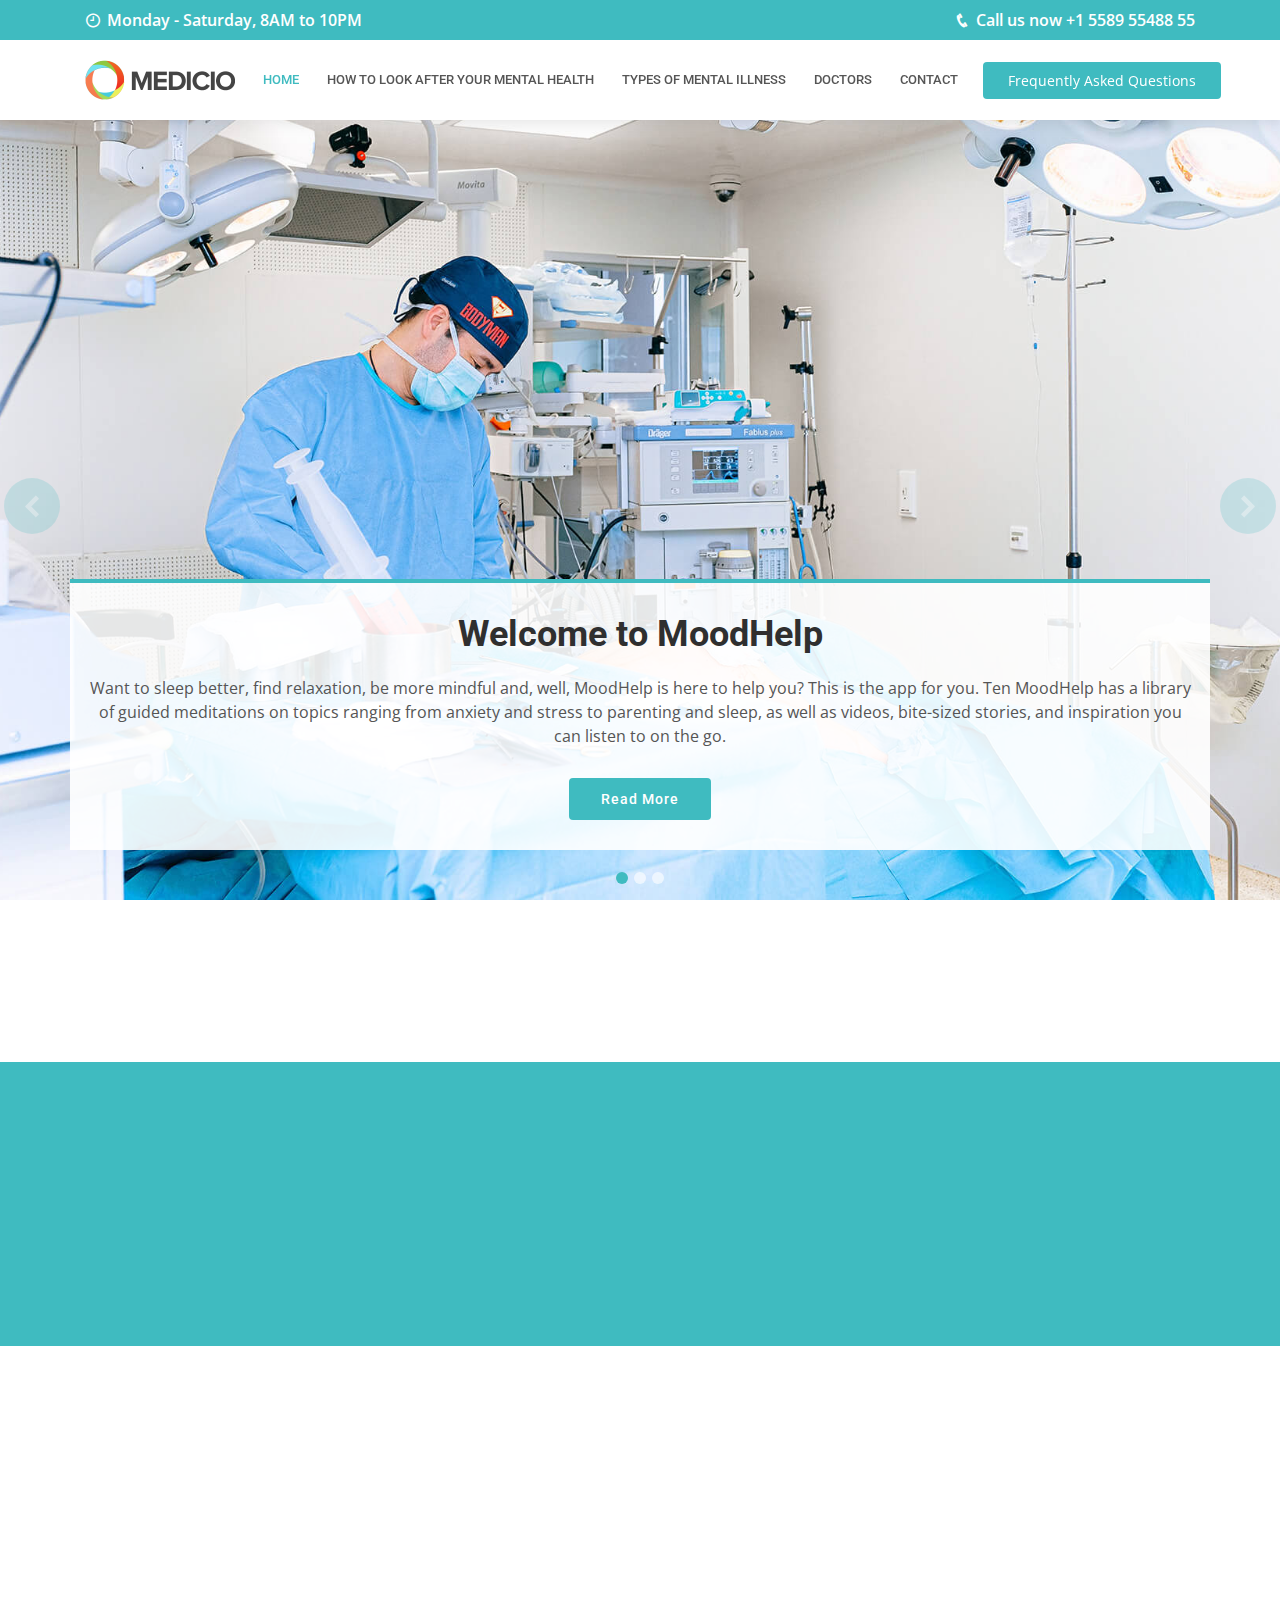
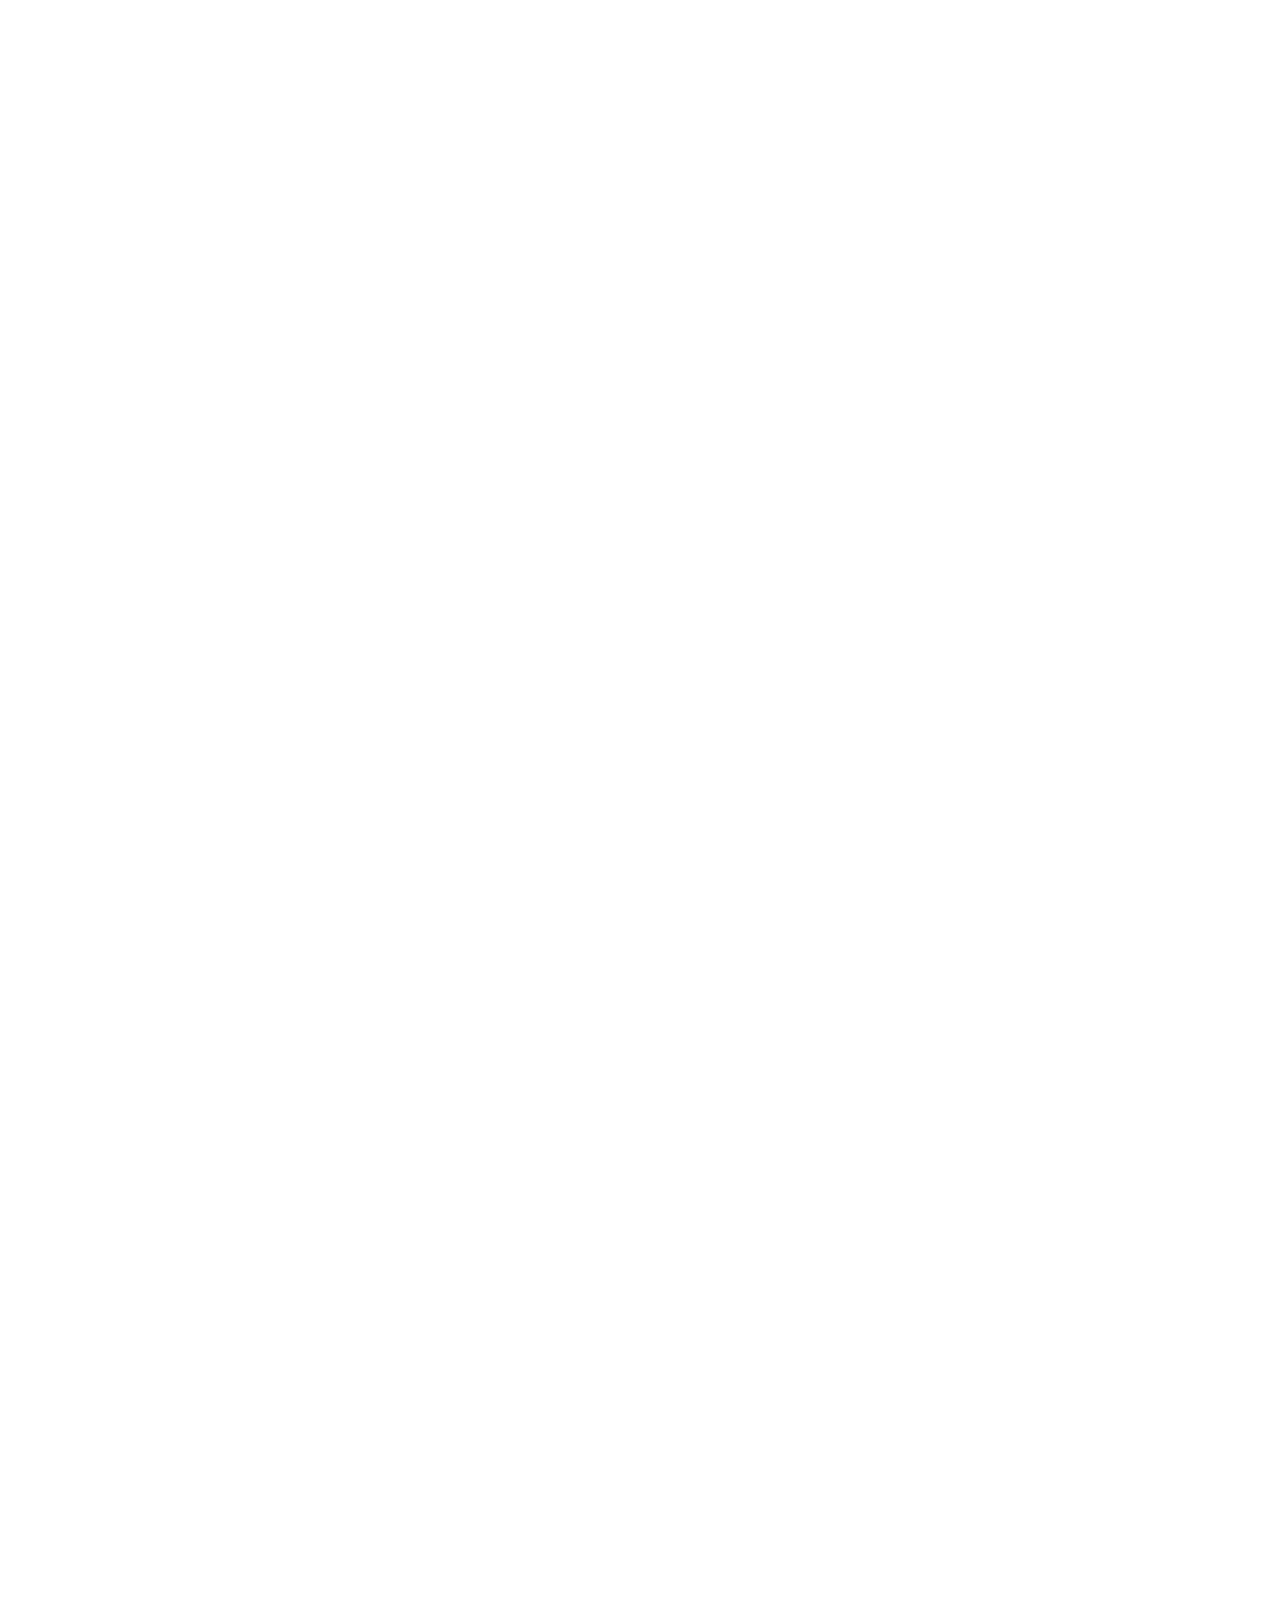
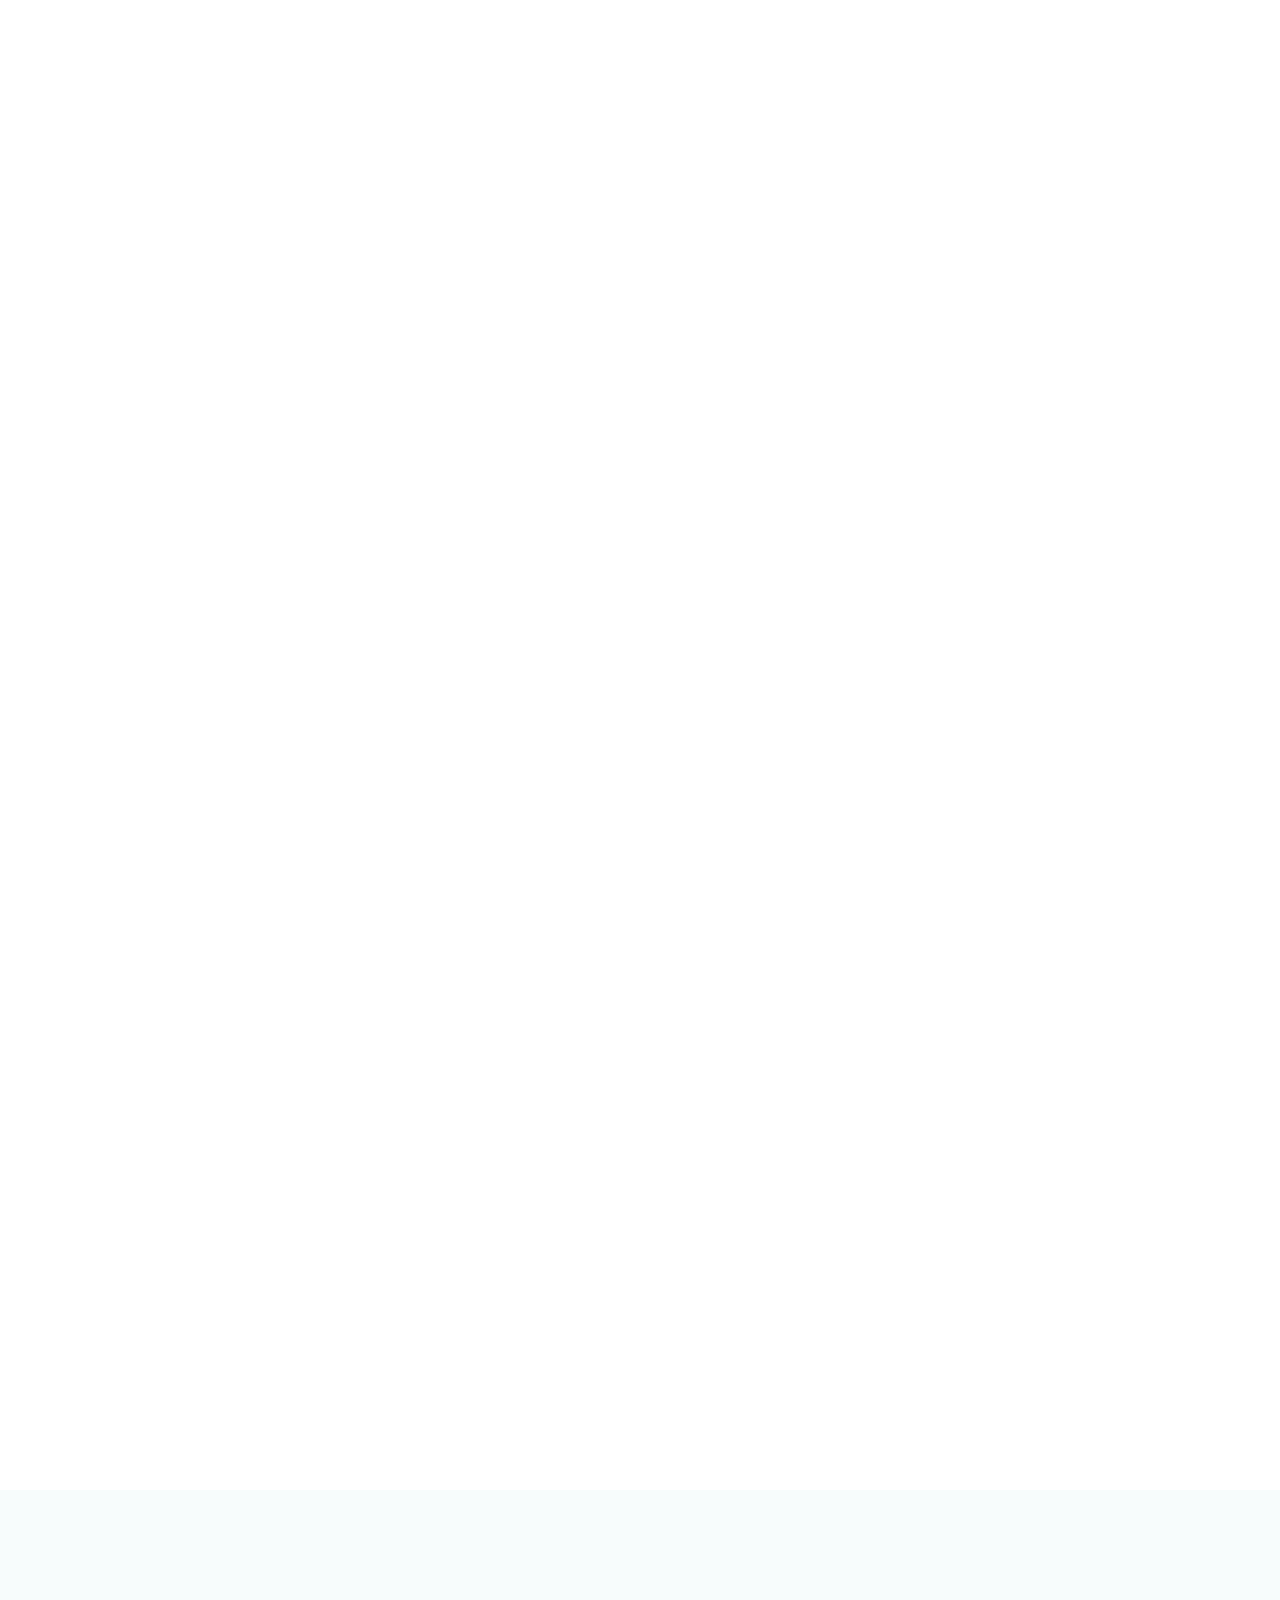
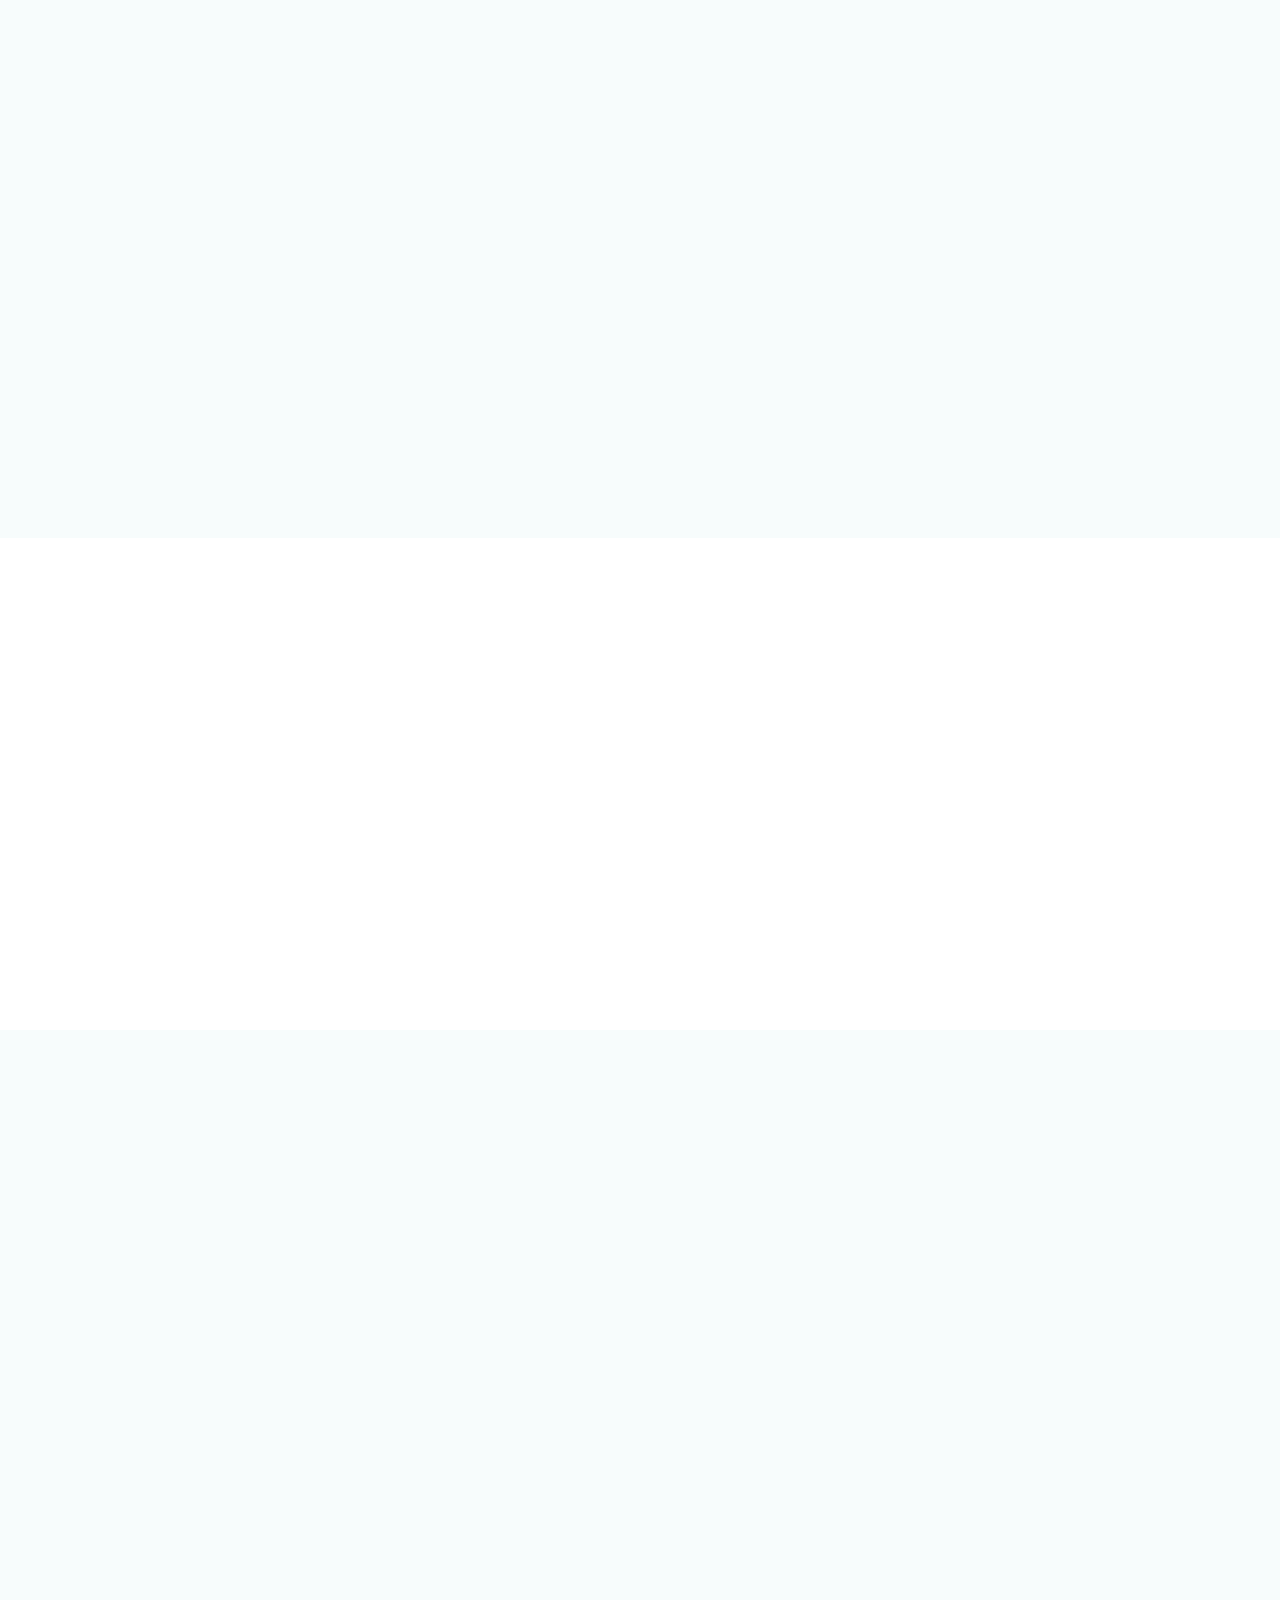
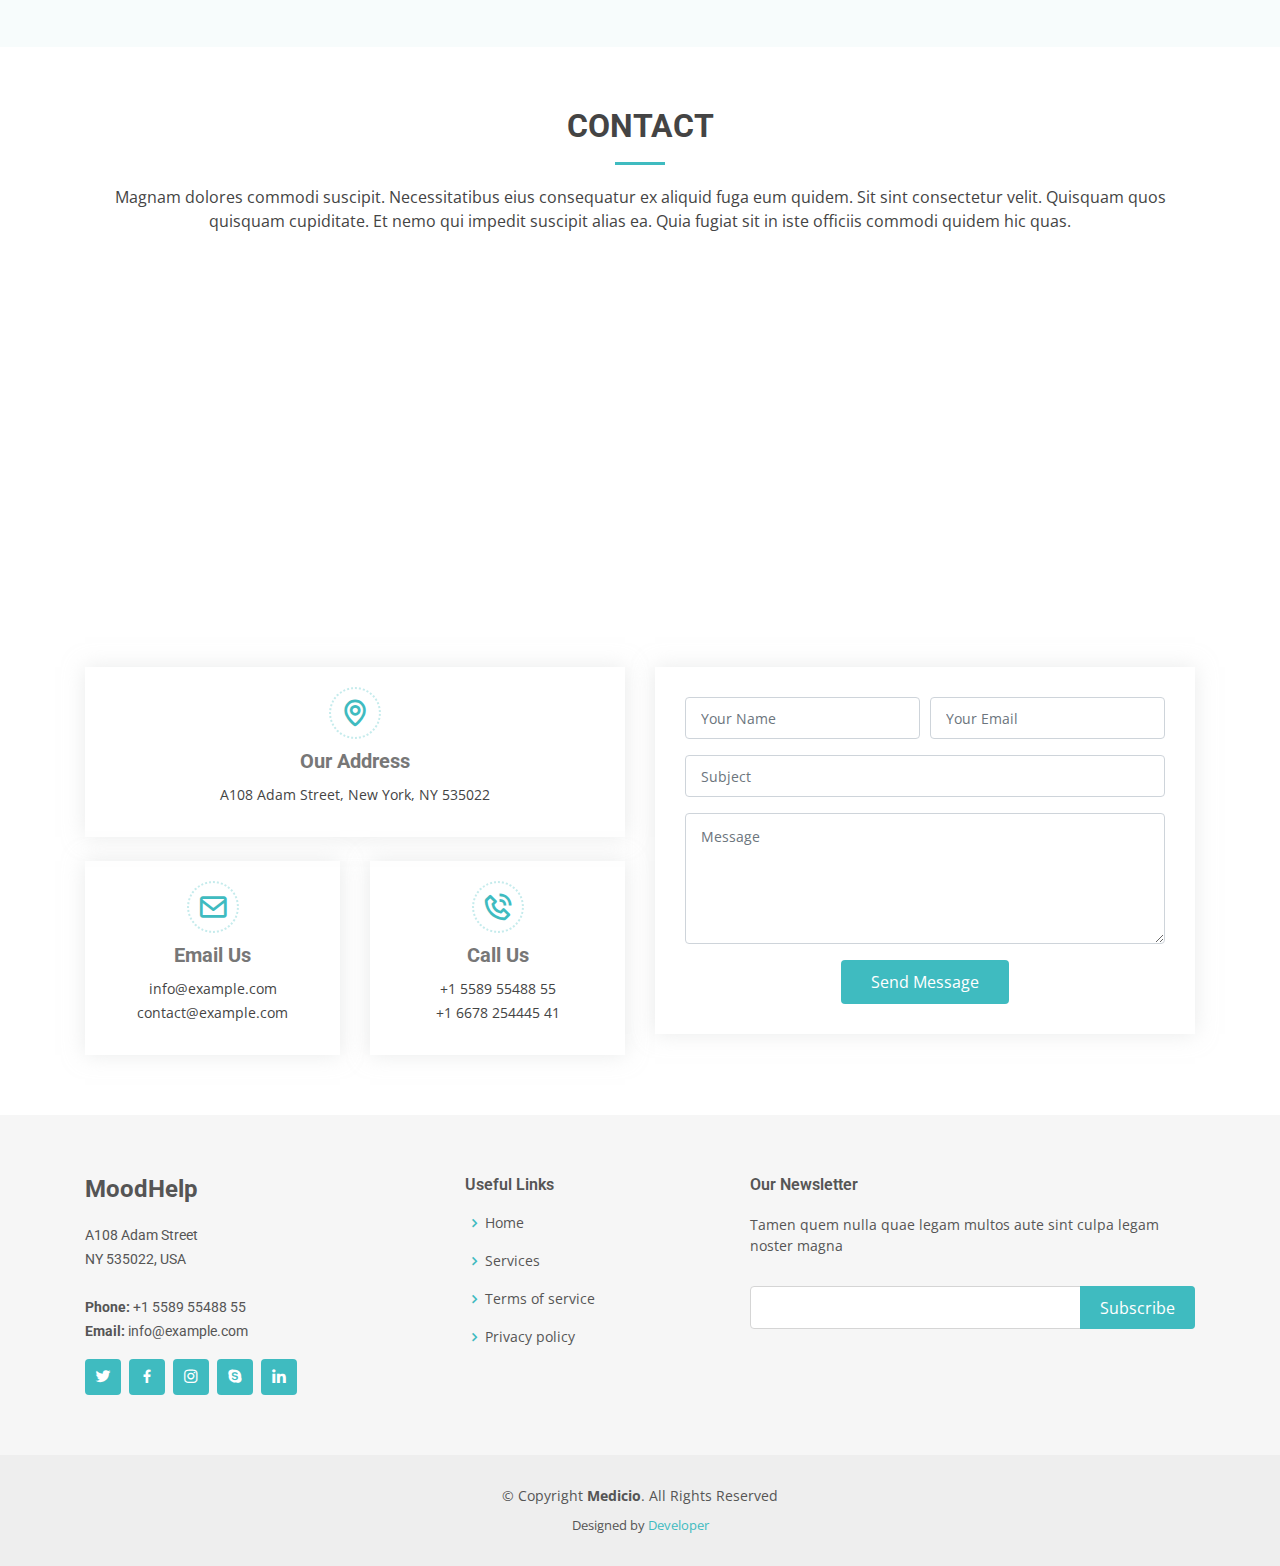
==== commit 4cd4a82e: "Update index.html" ====
--- a/index.html
+++ b/index.html
@@ -63,9 +63,8 @@
       <nav class="nav-menu d-none d-lg-block">
         <ul>
           <li class="active"><a href="index.html">Home</a></li>
-          <li><a href="#about">How to look after your mental health</a></li>
-          <li><a href="#services">Services</a></li>
-          <li><a href="#departments">Departments</a></li>
+          <li><a href="#services">HOW TO LOOK AFTER YOUR MENTAL HEALTH</a></li>
+          <li><a href="#departments">Types of Mental Illness</a></li>
           <li><a href="#doctors">Doctors</a></li>
           <!-- <li class="drop-down"><a href="">Drop Down</a>
           <ul>
@@ -89,8 +88,8 @@
         </ul>
       </nav><!-- .nav-menu -->
 
-      <a href="#appointment" class="appointment-btn scrollto"><span class="d-none d-md-inline">Make an</span>
-        Appointment</a>
+      <a href="#faq" class="appointment-btn scrollto"><span class="d-none d-md-inline">Frequently</span>
+        Asked Questions</a>
 
     </div>
   </header><!-- End Header -->
@@ -216,45 +215,7 @@
     </section><!-- End Cta Section -->
 
     <!-- ======= About Us Section ======= -->
-    <section id="about" class="about">
-      <div class="container" data-aos="fade-up">
-
-        <div class="section-title">
-          <h2>How to look after your mental health</h2>
-          <p>Magnam dolores commodi suscipit. Necessitatibus eius consequatur ex aliquid fuga eum quidem. Sit sint
-            consectetur velit. Quisquam quos quisquam cupiditate. Et nemo qui impedit suscipit alias ea. Quia fugiat sit
-            in iste officiis commodi quidem hic quas.</p>
-        </div>
-
-        <div class="row">
-          <div class="col-lg-6" data-aos="fade-right">
-            <img src="assets/img/about.jpg" class="img-fluid" alt="">
-          </div>
-          <div class="col-lg-6 pt-4 pt-lg-0 content" data-aos="fade-left">
-            <h3>Voluptatem dignissimos provident quasi corporis voluptates sit assumenda.</h3>
-            <p class="font-italic">
-              Lorem ipsum dolor sit amet, consectetur adipiscing elit, sed do eiusmod tempor incididunt ut labore et
-              dolore
-              magna aliqua.
-            </p>
-            <ul>
-              <li><i class="icofont-check-circled"></i> Ullamco laboris nisi ut aliquip ex ea commodo consequat.</li>
-              <li><i class="icofont-check-circled"></i> Duis aute irure dolor in reprehenderit in voluptate velit.</li>
-              <li><i class="icofont-check-circled"></i> Ullamco laboris nisi ut aliquip ex ea commodo consequat. Duis
-                aute irure dolor in reprehenderit in voluptate trideta storacalaperda mastiro dolore eu fugiat nulla
-                pariatur.</li>
-            </ul>
-            <p>
-              Ullamco laboris nisi ut aliquip ex ea commodo consequat. Duis aute irure dolor in reprehenderit in
-              voluptate
-              velit esse cillum dolore eu fugiat nulla pariatur. Excepteur sint occaecat cupidatat non proident, sunt in
-              culpa qui officia deserunt mollit anim id est laborum
-            </p>
-          </div>
-        </div>
-
-      </div>
-    </section><!-- End About Us Section -->
+    
 
     <!-- ======= Counts Section ======= -->
     <section id="counts" class="counts">
@@ -275,7 +236,7 @@
             <div class="count-box">
               <i class="icofont-patient-bed"></i>
               <span data-toggle="counter-up">18</span>
-              <p><strong>Departments</strong> adipisci atque cum quia aut numquam delectus</p>
+              <p><strong>Types of Mental Illness</strong> adipisci atque cum quia aut numquam delectus</p>
               <a href="#">Find out more &raquo;</a>
             </div>
           </div>
@@ -343,9 +304,8 @@
 
         <div class="section-title">
           <h2>How to look after your mental health</h2>
-          <p>Magnam dolores commodi suscipit. Necessitatibus eius consequatur ex aliquid fuga eum quidem. Sit sint
-            consectetur velit. Quisquam quos quisquam cupiditate. Et nemo qui impedit suscipit alias ea. Quia fugiat sit
-            in iste officiis commodi quidem hic quas.</p>
+          <p>It’s important to take care of yourself and get the most from life. Below are 10 practical ways to look after your mental health. Making simple changes
+             to how you live doesn’t need to cost a fortune or take up loads of time. Anyone can follow this advice. Why not start today?</p>
         </div>
 
         <div class="row">
@@ -395,84 +355,17 @@
     </section><!-- End Services Section -->
 
     <!-- ======= Appointment Section ======= -->
-    <section id="appointment" class="appointment section-bg">
-      <div class="container" data-aos="fade-up">
-
-        <div class="section-title">
-          <h2>Make an Appointment</h2>
-          <p>Magnam dolores commodi suscipit. Necessitatibus eius consequatur ex aliquid fuga eum quidem. Sit sint
-            consectetur velit. Quisquam quos quisquam cupiditate. Et nemo qui impedit suscipit alias ea. Quia fugiat sit
-            in iste officiis commodi quidem hic quas.</p>
-        </div>
-
-        <form action="" method="post" role="form" class="php-email-form" data-aos="fade-up" data-aos-delay="100">
-          <div class="form-row">
-            <div class="col-md-4 form-group">
-              <input type="text" name="name" class="form-control" id="name" placeholder="Your Name" data-rule="minlen:4"
-                data-msg="Please enter at least 4 chars">
-              <div class="validate"></div>
-            </div>
-            <div class="col-md-4 form-group">
-              <input type="email" class="form-control" name="email" id="email" placeholder="Your Email"
-                data-rule="email" data-msg="Please enter a valid email">
-              <div class="validate"></div>
-            </div>
-            <div class="col-md-4 form-group">
-              <input type="tel" class="form-control" name="phone" id="phone" placeholder="Your Phone"
-                data-rule="minlen:4" data-msg="Please enter at least 4 chars">
-              <div class="validate"></div>
-            </div>
-          </div>
-          <div class="form-row">
-            <div class="col-md-4 form-group">
-              <input type="datetime" name="date" class="form-control datepicker" id="date"
-                placeholder="Appointment Date" data-rule="minlen:4" data-msg="Please enter at least 4 chars">
-              <div class="validate"></div>
-            </div>
-            <div class="col-md-4 form-group">
-              <select name="department" id="department" class="form-control">
-                <option value="">Select Department</option>
-                <option value="Department 1">Department 1</option>
-                <option value="Department 2">Department 2</option>
-                <option value="Department 3">Department 3</option>
-              </select>
-              <div class="validate"></div>
-            </div>
-            <div class="col-md-4 form-group">
-              <select name="doctor" id="doctor" class="form-control">
-                <option value="">Select Doctor</option>
-                <option value="Doctor 1">Doctor 1</option>
-                <option value="Doctor 2">Doctor 2</option>
-                <option value="Doctor 3">Doctor 3</option>
-              </select>
-              <div class="validate"></div>
-            </div>
-          </div>
-
-          <div class="form-group">
-            <textarea class="form-control" name="message" rows="5" placeholder="Message (Optional)"></textarea>
-            <div class="validate"></div>
-          </div>
-          <div class="mb-3">
-            <div class="loading">Loading</div>
-            <div class="error-message"></div>
-            <div class="sent-message">Your appointment request has been sent successfully. Thank you!</div>
-          </div>
-          <div class="text-center"><button type="submit">Make an Appointment</button></div>
-        </form>
-
-      </div>
-    </section><!-- End Appointment Section -->
+
 
     <!-- ======= Departments Section ======= -->
     <section id="departments" class="departments">
       <div class="container" data-aos="fade-up">
 
         <div class="section-title">
-          <h2>Departments</h2>
-          <p>Magnam dolores commodi suscipit. Necessitatibus eius consequatur ex aliquid fuga eum quidem. Sit sint
-            consectetur velit. Quisquam quos quisquam cupiditate. Et nemo qui impedit suscipit alias ea. Quia fugiat sit
-            in iste officiis commodi quidem hic quas.</p>
+          <h2>Types of Mental Illness</h2>
+          <p>Mental illness is a general term for a group of illnesses that may impact on a person's thoughts, perceptions, feelings and behaviours
+            .Mental illness can affect working and personal relationships.
+            Medication, counselling or both can help you manage mental illness.</p>
         </div>
 
         <div class="row" data-aos="fade-up" data-aos-delay="100">
@@ -480,26 +373,28 @@
             <ul class="nav nav-tabs flex-column">
               <li class="nav-item">
                 <a class="nav-link active show" data-toggle="tab" href="#tab-1">
-                  <h4>Cardiology</h4>
-                  <p>Quis excepturi porro totam sint earum quo nulla perspiciatis eius.</p>
+                  <h4>Anxiety disorders</h4>
+                  <p>People with anxiety disorders respond to certain objects or situations with fear and dread. </p>
                 </a>
               </li>
               <li class="nav-item mt-2">
                 <a class="nav-link" data-toggle="tab" href="#tab-2">
-                  <h4>Neurology</h4>
-                  <p>Voluptas vel esse repudiandae quo excepturi.</p>
+                  <h4>Mood disorders</h4>
+                  <p>These disorders, also called affective disorders, involve persistent feelings of sadness or periods of feeling overly happy</p>
                 </a>
               </li>
               <li class="nav-item mt-2">
                 <a class="nav-link" data-toggle="tab" href="#tab-3">
-                  <h4>Hepatology</h4>
-                  <p>Velit veniam ipsa sit nihil blanditiis mollitia natus.</p>
+                  <h4>Impulse control and addiction disorders</h4>
+                  <p>People with impulse control disorders are unable to resist urges, or impulses, to perform acts that could be harmful.</p>
                 </a>
               </li>
               <li class="nav-item mt-2">
                 <a class="nav-link" data-toggle="tab" href="#tab-4">
-                  <h4>Pediatrics</h4>
-                  <p>Ratione hic sapiente nostrum doloremque illum nulla praesentium id</p>
+                  <h4>Personality disorder</h4>
+                  <p>Personality disorders
+                    Personality disorders have extreme and inflexible personality traits that
+                     are distressing to the person in work and social relationships.</p>
                 </a>
               </li>
             </ul>
@@ -507,40 +402,32 @@
           <div class="col-lg-8">
             <div class="tab-content">
               <div class="tab-pane active show" id="tab-1">
-                <h3>Cardiology</h3>
-                <p class="font-italic">Qui laudantium consequatur laborum sit qui ad sapiente dila parde sonata raqer a
-                  videna mareta paulona marka</p>
+                <h3>Anxiety disorders</h3>
+                <p class="font-italic">People with anxiety disorders respond to certain objects or situations with fear and dread, as well as with physical signs of anxiety or panic, such as a rapid heartbeat and sweating. </p>
                 <img src="assets/img/departments-1.jpg" alt="" class="img-fluid">
-                <p>Et nobis maiores eius. Voluptatibus ut enim blanditiis atque harum sint. Laborum eos ipsum ipsa odit
-                  magni. Incidunt hic ut molestiae aut qui. Est repellat minima eveniet eius et quis magni nihil.
-                  Consequatur dolorem quaerat quos qui similique accusamus nostrum rem vero</p>
+                <p> An anxiety disorder is diagnosed if the person's response is not appropriate for the situation, if the person cannot control the response, or if the anxiety interferes with normal functioning. 
+                  Anxiety disorders include generalized anxiety disorder, panic disorder, social anxiety disorder, and specific phobias.</p>
               </div>
               <div class="tab-pane" id="tab-2">
-                <h3>Neurology</h3>
-                <p class="font-italic">Qui laudantium consequatur laborum sit qui ad sapiente dila parde sonata raqer a
-                  videna mareta paulona marka</p>
+                <h3>Mood disorders</h3>
+                <p class="font-italic">These disorders, also called affective disorders, involve persistent feelings of sadness or periods of feeling overly happy</p>
                 <img src="assets/img/departments-2.jpg" alt="" class="img-fluid">
-                <p>Et nobis maiores eius. Voluptatibus ut enim blanditiis atque harum sint. Laborum eos ipsum ipsa odit
-                  magni. Incidunt hic ut molestiae aut qui. Est repellat minima eveniet eius et quis magni nihil.
-                  Consequatur dolorem quaerat quos qui similique accusamus nostrum rem vero</p>
+                <p>or fluctuations from extreme happiness to extreme sadness. The most common mood disorders are depression, bipolar disorder, and cyclothymic disorder.</p>
               </div>
               <div class="tab-pane" id="tab-3">
-                <h3>Hepatology</h3>
-                <p class="font-italic">Qui laudantium consequatur laborum sit qui ad sapiente dila parde sonata raqer a
-                  videna mareta paulona marka</p>
+                <h3>Impulse control and addiction disorders</h3>
+                <p class="font-italic">People with impulse control disorders are unable to resist urges, or impulses, to perform acts that could be harmful to themselves or others.
+                   Pyromania (starting fires), kleptomania (stealing), and compulsive gambling are examples of impulse control disorders.</p>
                 <img src="assets/img/departments-3.jpg" alt="" class="img-fluid">
-                <p>Et nobis maiores eius. Voluptatibus ut enim blanditiis atque harum sint. Laborum eos ipsum ipsa odit
-                  magni. Incidunt hic ut molestiae aut qui. Est repellat minima eveniet eius et quis magni nihil.
-                  Consequatur dolorem quaerat quos qui similique accusamus nostrum rem vero</p>
+                <p>Alcohol and drugs are common objects of addictions. Often, people with these disorders become 
+                  so involved with the objects of their addiction that they begin to ignore responsibilities and relationships.</p>
               </div>
               <div class="tab-pane" id="tab-4">
-                <h3>Pediatrics</h3>
-                <p class="font-italic">Qui laudantium consequatur laborum sit qui ad sapiente dila parde sonata raqer a
-                  videna mareta paulona marka</p>
+                <h3>Personality disorders</h3>
+                <p class="font-italic">People with personality disorders have extreme and inflexible personality traits that are distressing to the person and/or cause problems in work, school, or social relationships. </p>
                 <img src="assets/img/departments-4.jpg" alt="" class="img-fluid">
-                <p>Et nobis maiores eius. Voluptatibus ut enim blanditiis atque harum sint. Laborum eos ipsum ipsa odit
-                  magni. Incidunt hic ut molestiae aut qui. Est repellat minima eveniet eius et quis magni nihil.
-                  Consequatur dolorem quaerat quos qui similique accusamus nostrum rem vero</p>
+                <p>In addition, the person's patterns of thinking and behavior significantly differ from the expectations of society and are so rigid that they interfere with the person's normal functioning. Examples include antisocial personality disorder, obsessive-compulsive personality disorder, histrionic personality disorder, 
+                  schizoid personality disorder, and paranoid personality disorder.</p>
               </div>
             </div>
           </div>
@@ -765,73 +652,60 @@
         <ul class="faq-list" data-aos="fade-up" data-aos-delay="100">
 
           <li>
-            <a data-toggle="collapse" class="" href="#faq1">Non consectetur a erat nam at lectus urna duis? <i
+            <a data-toggle="collapse" class="" href="#faq1"> What is mental health?<i
                 class="icofont-simple-up"></i></a>
             <div id="faq1" class="collapse show" data-parent=".faq-list">
               <p>
-                Feugiat pretium nibh ipsum consequat. Tempus iaculis urna id volutpat lacus laoreet non curabitur
-                gravida. Venenatis lectus magna fringilla urna porttitor rhoncus dolor purus non.
+                We all have mental health which is made up of our beliefs, thoughts, feelings and behaviours.
               </p>
             </div>
           </li>
 
           <li>
-            <a data-toggle="collapse" href="#faq2" class="collapsed">Feugiat scelerisque varius morbi enim nunc faucibus
-              a pellentesque? <i class="icofont-simple-up"></i></a>
+            <a data-toggle="collapse" href="#faq2" class="collapsed">What do I do if the support doesn’t help?<i class="icofont-simple-up"></i></a>
             <div id="faq2" class="collapse" data-parent=".faq-list">
               <p>
-                Dolor sit amet consectetur adipiscing elit pellentesque habitant morbi. Id interdum velit laoreet id
-                donec ultrices. Fringilla phasellus faucibus scelerisque eleifend donec pretium. Est pellentesque elit
-                ullamcorper dignissim. Mauris ultrices eros in cursus turpis massa tincidunt dui.
+                It can be difficult to find the things that will help you, as different things help different people.
+                 It’s important to be open to a range of approaches and to be committed to finding the right help and to continue to be hopeful, even when some things don’t work out.
               </p>
             </div>
           </li>
 
           <li>
-            <a data-toggle="collapse" href="#faq3" class="collapsed">Dolor sit amet consectetur adipiscing elit
-              pellentesque habitant morbi? <i class="icofont-simple-up"></i></a>
+            <a data-toggle="collapse" href="#faq3" class="collapsed">Can you prevent mental health problems?<i class="icofont-simple-up"></i></a>
             <div id="faq3" class="collapse" data-parent=".faq-list">
               <p>
-                Eleifend mi in nulla posuere sollicitudin aliquam ultrices sagittis orci. Faucibus pulvinar elementum
-                integer enim. Sem nulla pharetra diam sit amet nisl suscipit. Rutrum tellus pellentesque eu tincidunt.
-                Lectus urna duis convallis convallis tellus. Urna molestie at elementum eu facilisis sed odio morbi quis
+                We can all suffer from mental health challenges,
+                but developing our wellbeing, resilience, and seeking help early can help prevent challenges becoming serious.
               </p>
             </div>
           </li>
 
           <li>
-            <a data-toggle="collapse" href="#faq4" class="collapsed">Ac odio tempor orci dapibus. Aliquam eleifend mi in
-              nulla? <i class="icofont-simple-up"></i></a>
+            <a data-toggle="collapse" href="#faq4" class="collapsed">Are there cures for mental health problems? <i class="icofont-simple-up"></i></a>
             <div id="faq4" class="collapse" data-parent=".faq-list">
               <p>
-                Dolor sit amet consectetur adipiscing elit pellentesque habitant morbi. Id interdum velit laoreet id
-                donec ultrices. Fringilla phasellus faucibus scelerisque eleifend donec pretium. Est pellentesque elit
-                ullamcorper dignissim. Mauris ultrices eros in cursus turpis massa tincidunt dui.
+                It is often more realistic and helpful to find out what helps with the issues you face. Talking, counselling,
+                 medication, friendships, exercise, good sleep and nutrition, and meaningful occupation can all help
               </p>
             </div>
           </li>
 
           <li>
-            <a data-toggle="collapse" href="#faq5" class="collapsed">Tempus quam pellentesque nec nam aliquam sem et
-              tortor consequat? <i class="icofont-simple-up"></i></a>
+            <a data-toggle="collapse" href="#faq5" class="collapsed"> What causes mental health problems?<i class="icofont-simple-up"></i></a>
             <div id="faq5" class="collapse" data-parent=".faq-list">
               <p>
-                Molestie a iaculis at erat pellentesque adipiscing commodo. Dignissim suspendisse in est ante in. Nunc
-                vel risus commodo viverra maecenas accumsan. Sit amet nisl suscipit adipiscing bibendum est. Purus
-                gravida quis blandit turpis cursus in
+                Challenges or problems with your mental health can arise from psychological, biological, and social, issues, as well as life events.
               </p>
             </div>
           </li>
 
           <li>
-            <a data-toggle="collapse" href="#faq6" class="collapsed">Tortor vitae purus faucibus ornare. Varius vel
-              pharetra vel turpis nunc eget lorem dolor? <i class="icofont-simple-up"></i></a>
+            <a data-toggle="collapse" href="#faq6" class="collapsed">  What do I do if I’m worried about my mental health?  <i class="icofont-simple-up"></i></a>
             <div id="faq6" class="collapse" data-parent=".faq-list">
               <p>
-                Laoreet sit amet cursus sit amet dictum sit amet justo. Mauris vitae ultricies leo integer malesuada
-                nunc vel. Tincidunt eget nullam non nisi est sit amet. Turpis nunc eget lorem dolor sed. Ut venenatis
-                tellus in metus vulputate eu scelerisque. Pellentesque diam volutpat commodo sed egestas egestas
-                fringilla phasellus faucibus. Nibh tellus molestie nunc non blandit massa enim nec.
+                The most important thing is to talk to someone you trust. This might be a friend, colleague, family member, or GP. In addition to talking to someone, it may be useful to find out more information about what you are experiencing. 
+                These things may help to get some perspective on what you are experiencing, and be the start of getting help.
               </p>
             </div>
           </li>
@@ -961,7 +835,6 @@
             <h4>Useful Links</h4>
             <ul>
               <li><i class="bx bx-chevron-right"></i> <a href="#">Home</a></li>
-              <li><i class="bx bx-chevron-right"></i> <a href="#">How to look after your mental health</a></li>
               <li><i class="bx bx-chevron-right"></i> <a href="#">Services</a></li>
               <li><i class="bx bx-chevron-right"></i> <a href="#">Terms of service</a></li>
               <li><i class="bx bx-chevron-right"></i> <a href="#">Privacy policy</a></li>
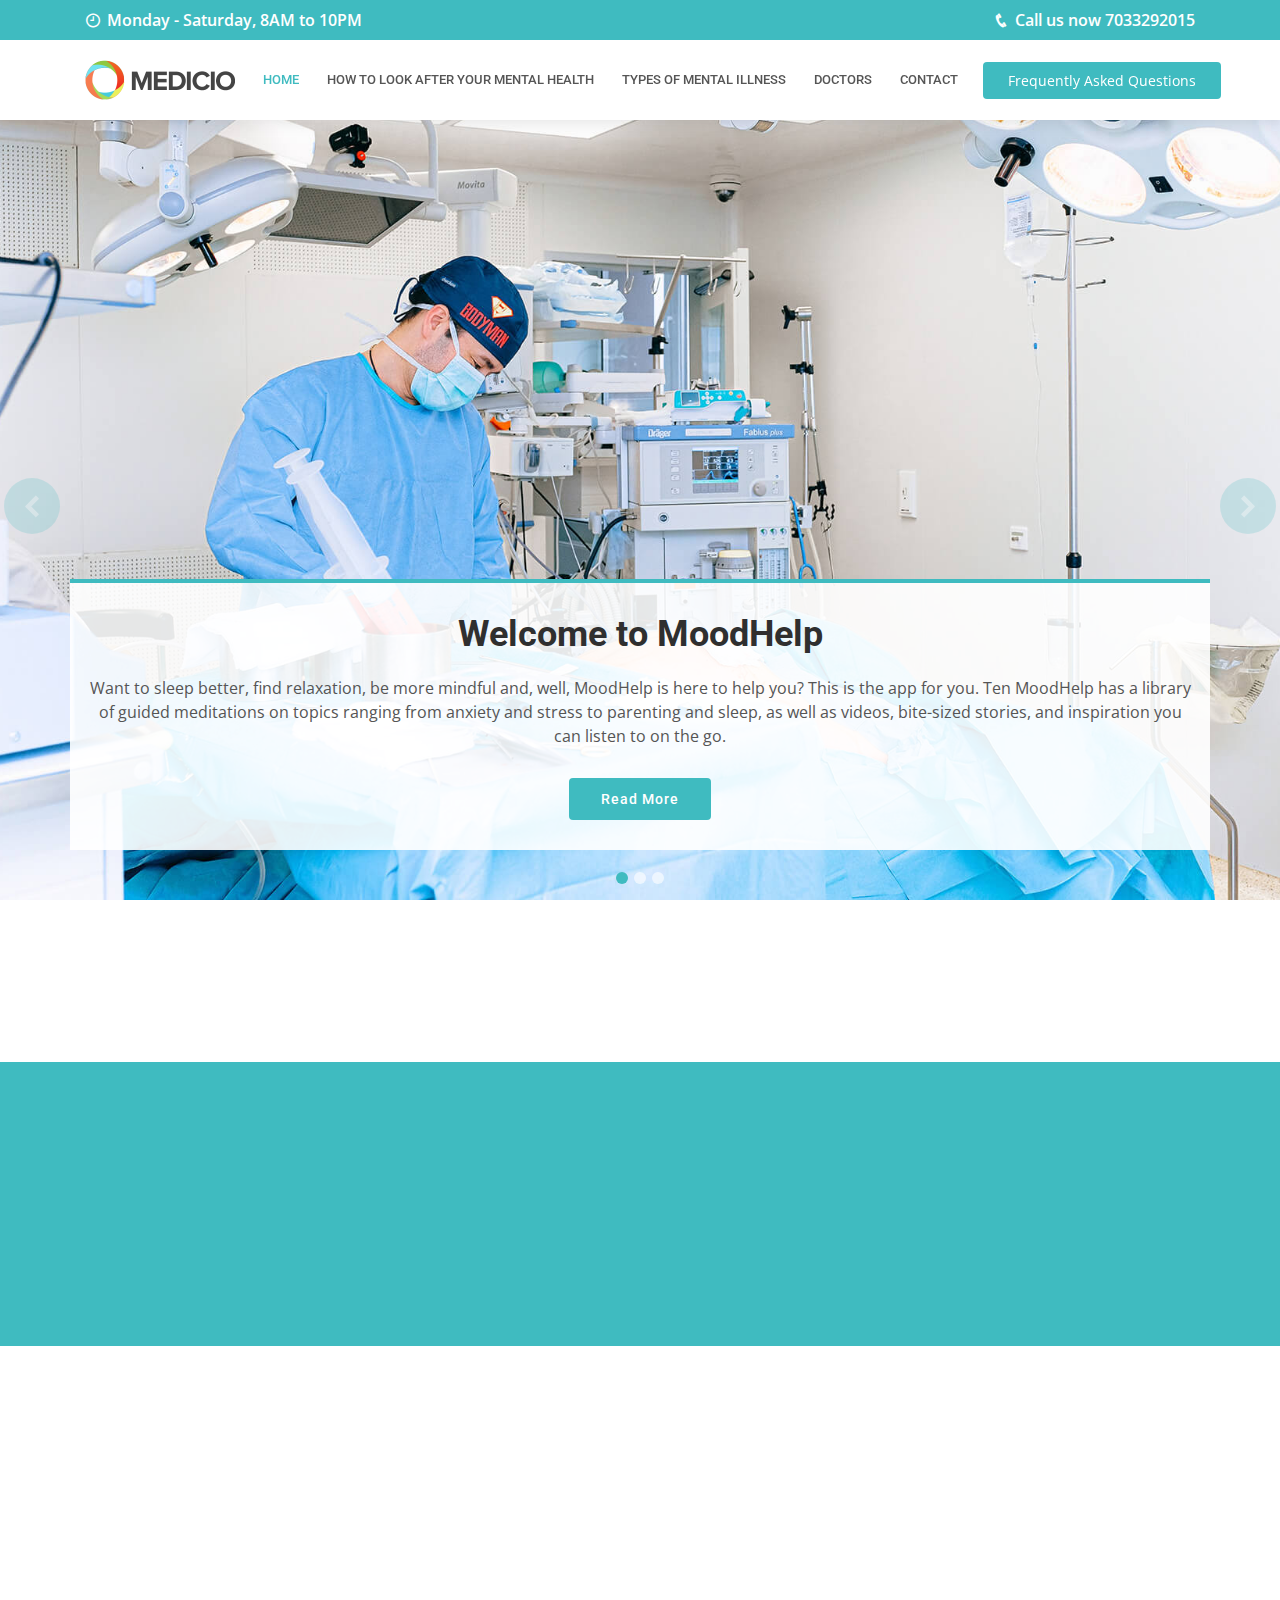
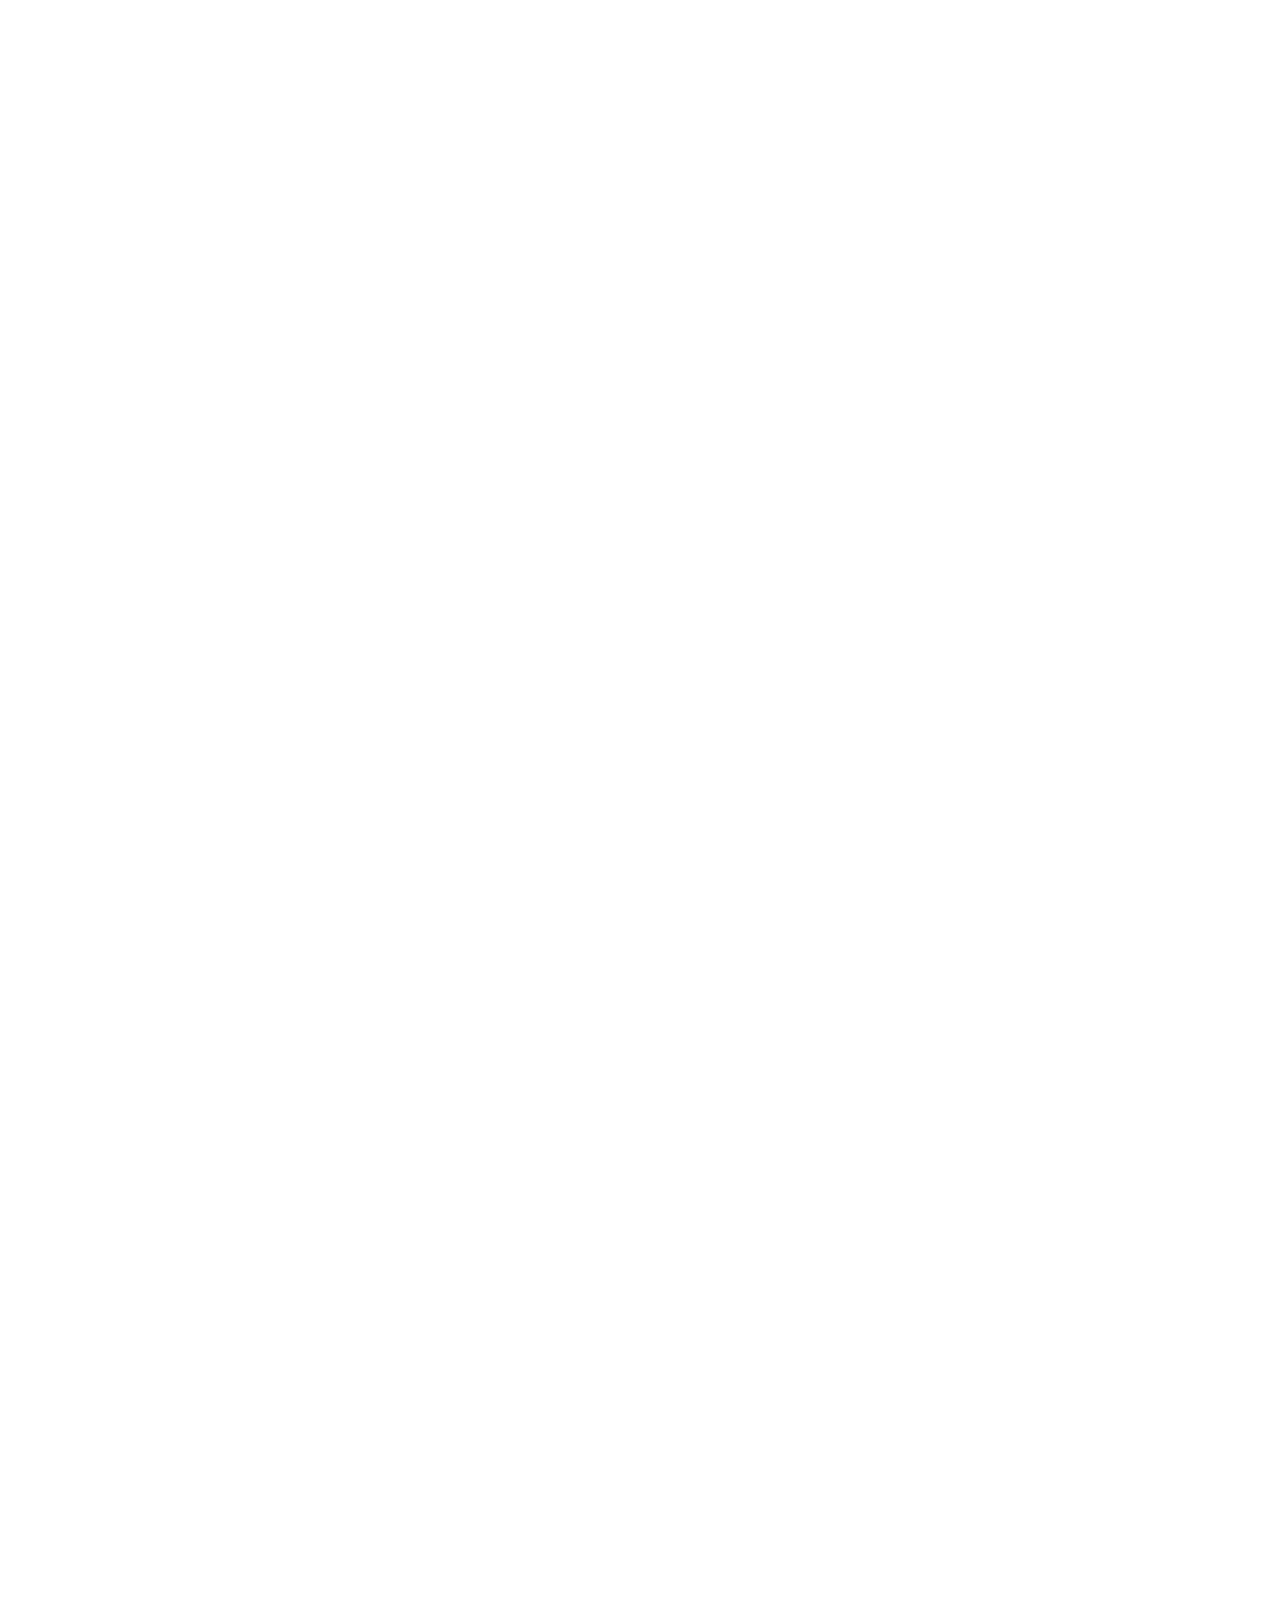
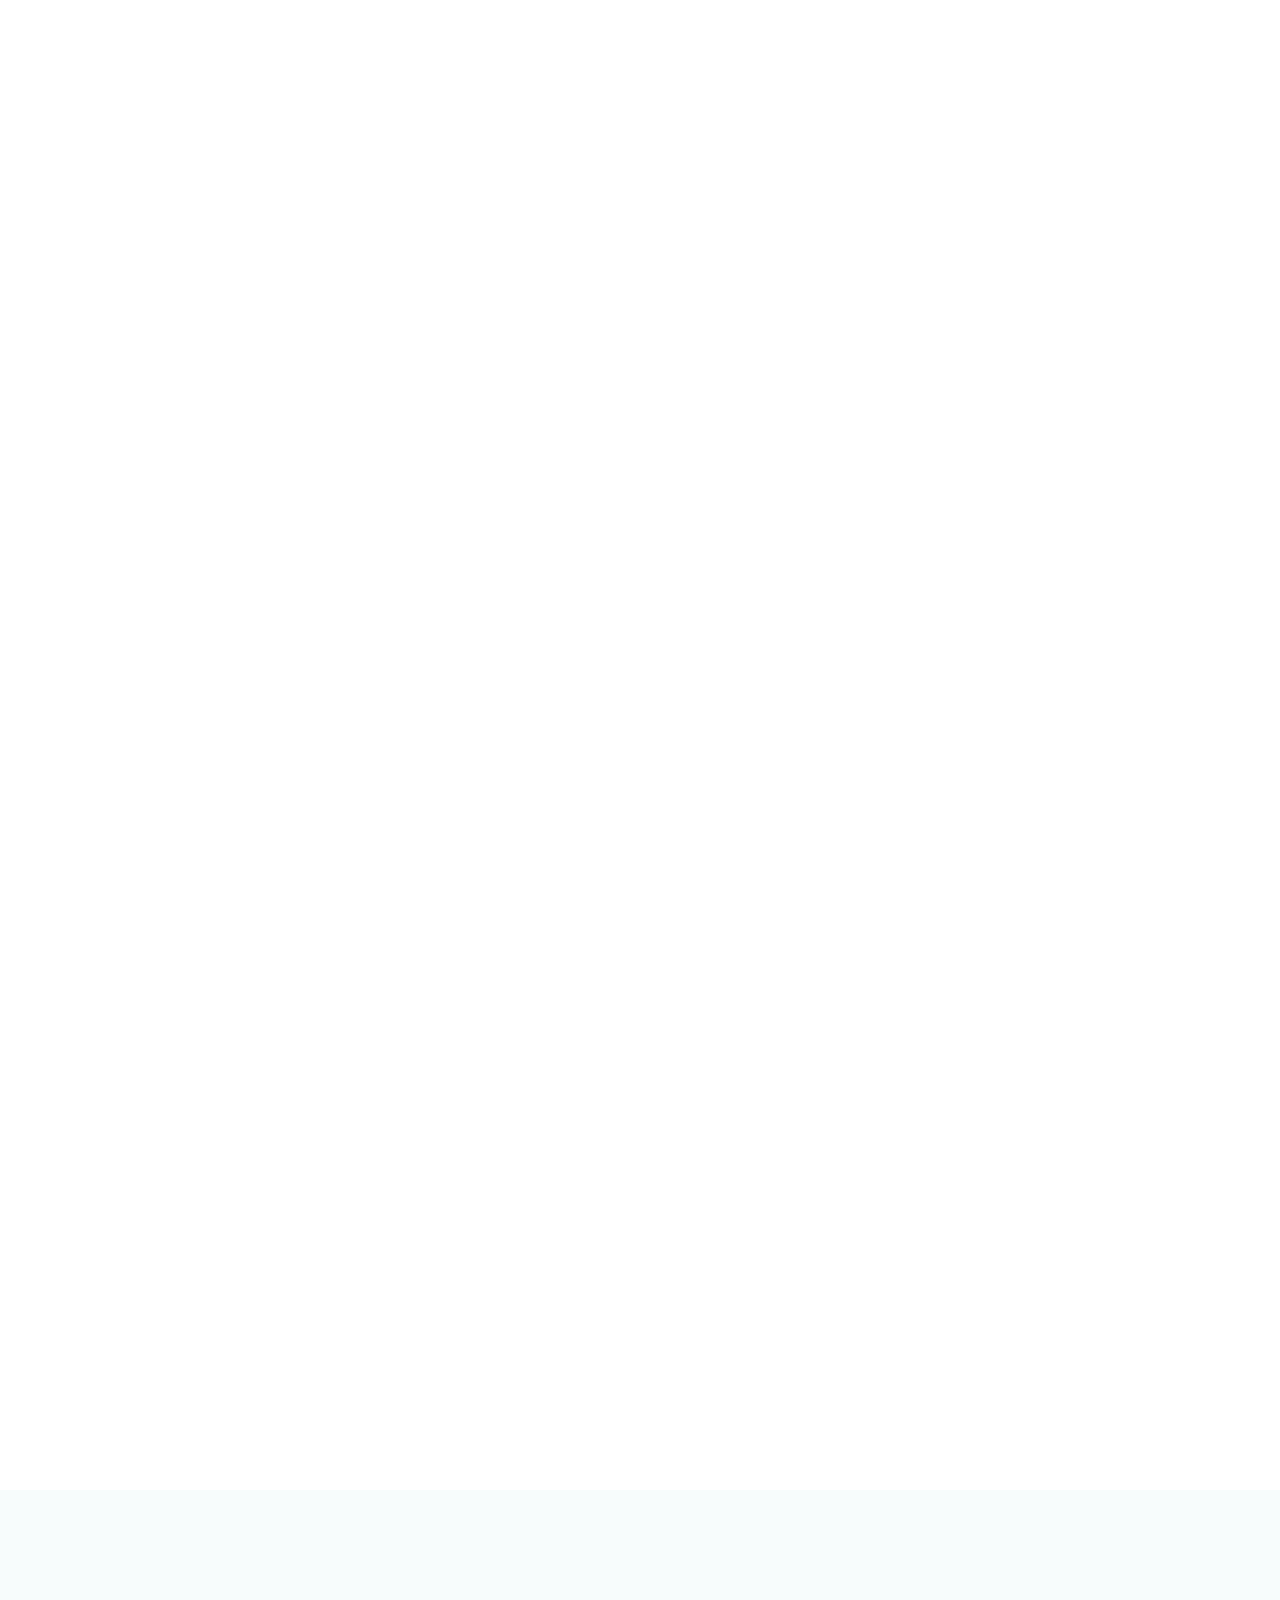
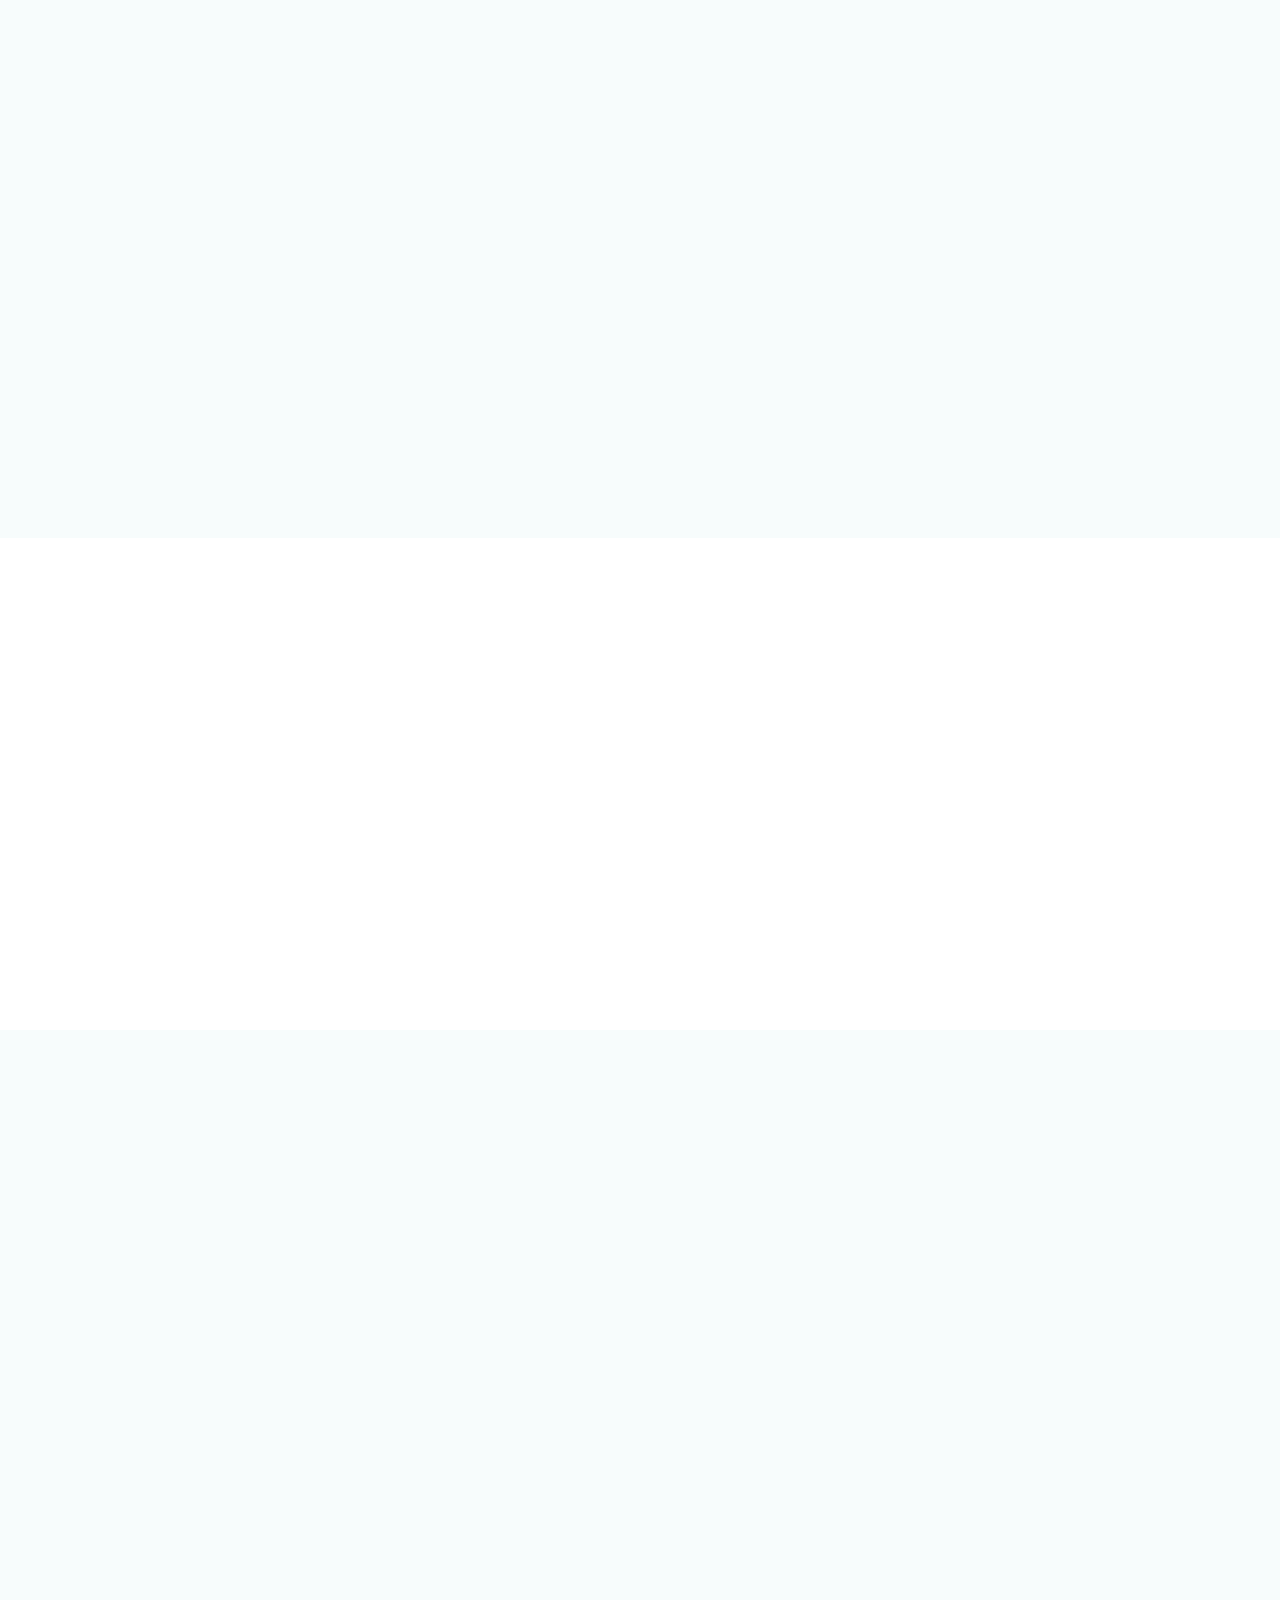
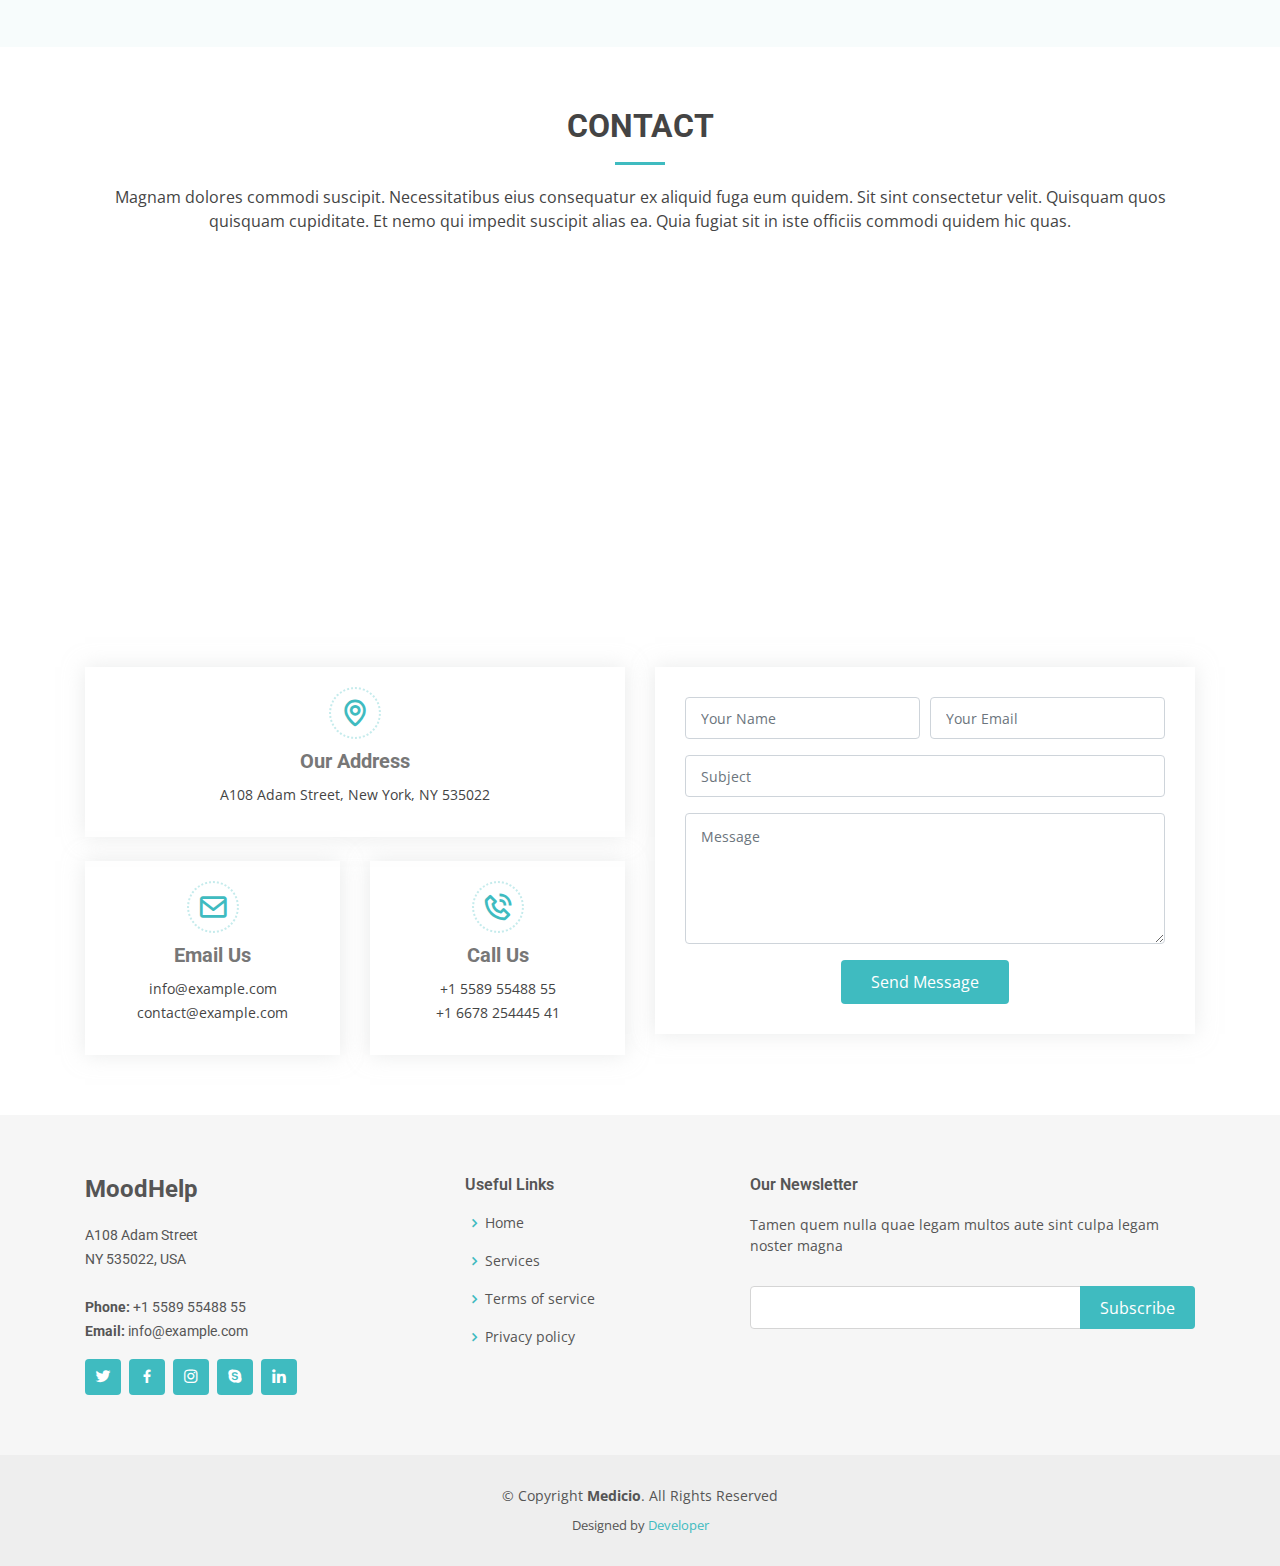
==== commit 822b4c30: "Update" ====
--- a/index.html
+++ b/index.html
@@ -47,7 +47,7 @@
         <i class="icofont-clock-time"></i> Monday - Saturday, 8AM to 10PM
       </div>
       <div class="d-flex align-items-center">
-        <i class="icofont-phone"></i> Call us now +1 5589 55488 55
+        <i class="icofont-phone"></i> Call us now 7033292015
       </div>
     </div>
   </div>
@@ -884,4 +884,4 @@
 
 </body>
 
-</html>+</html>
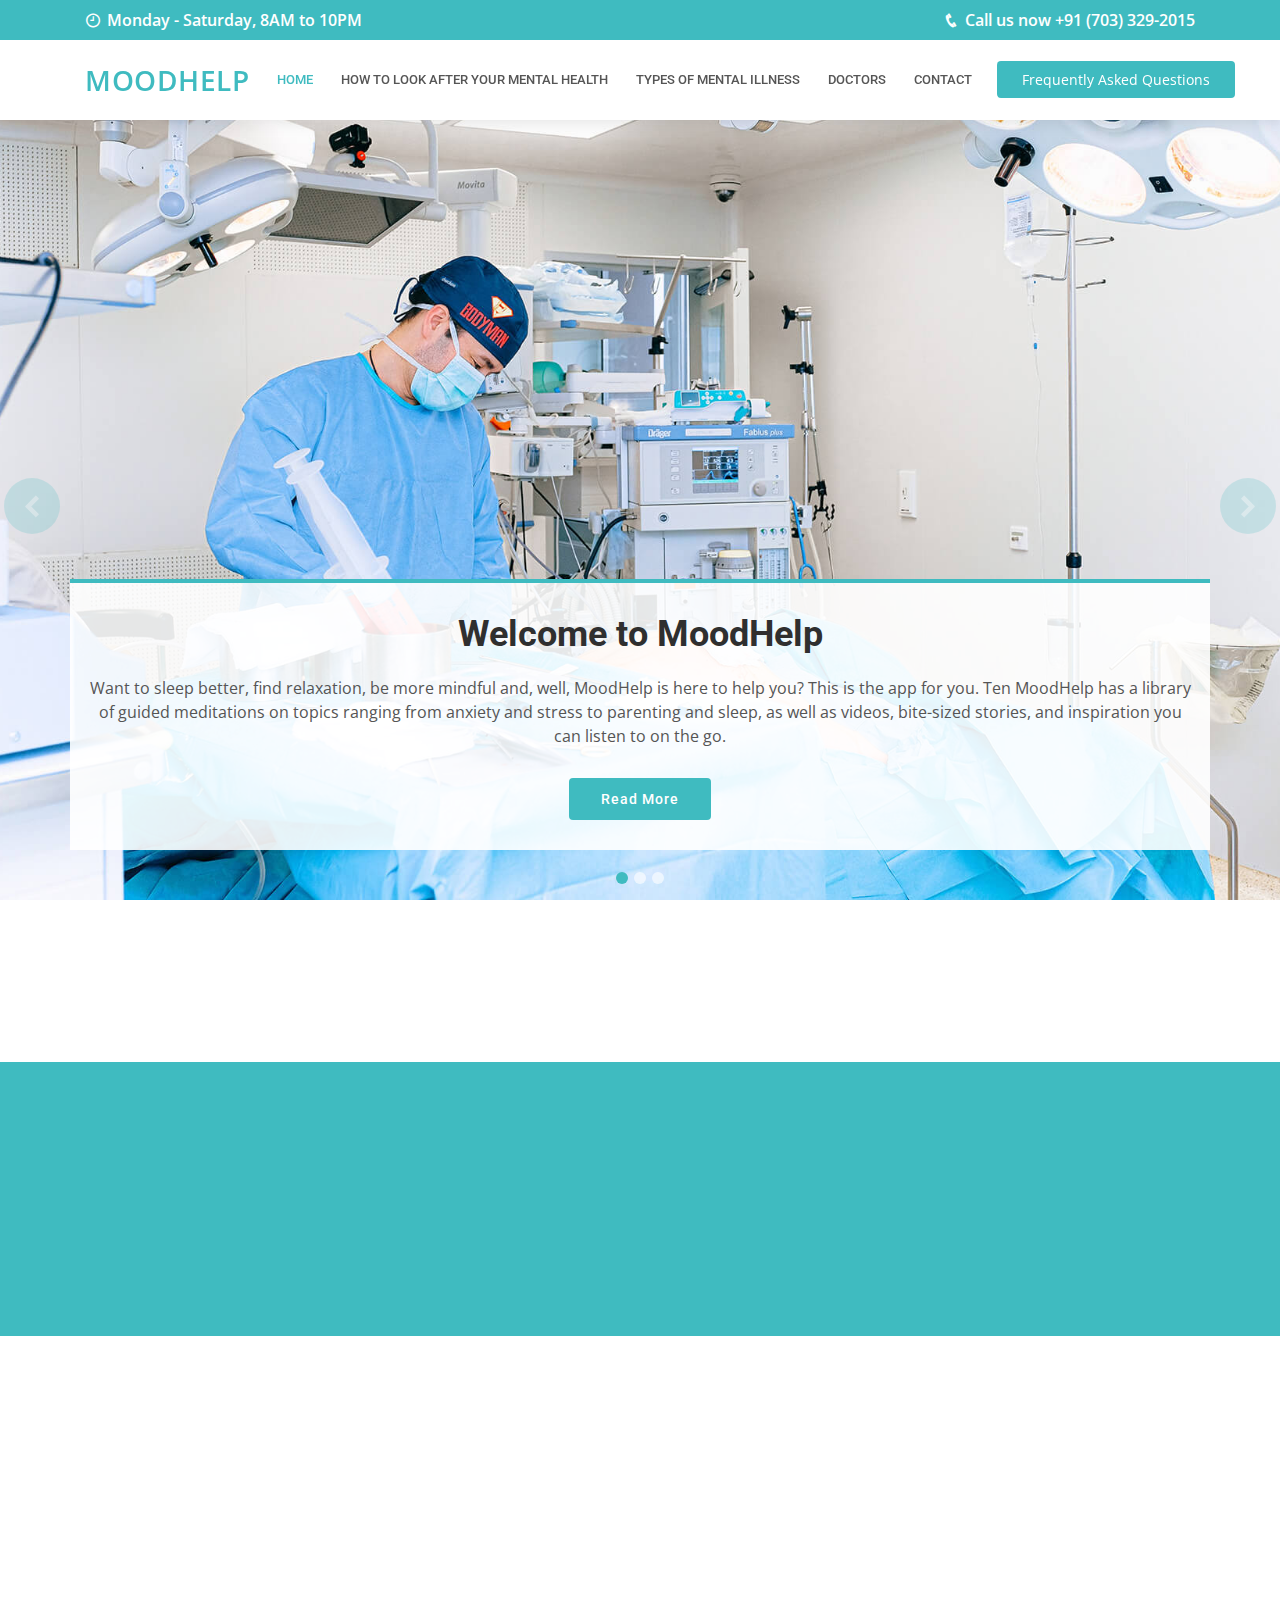
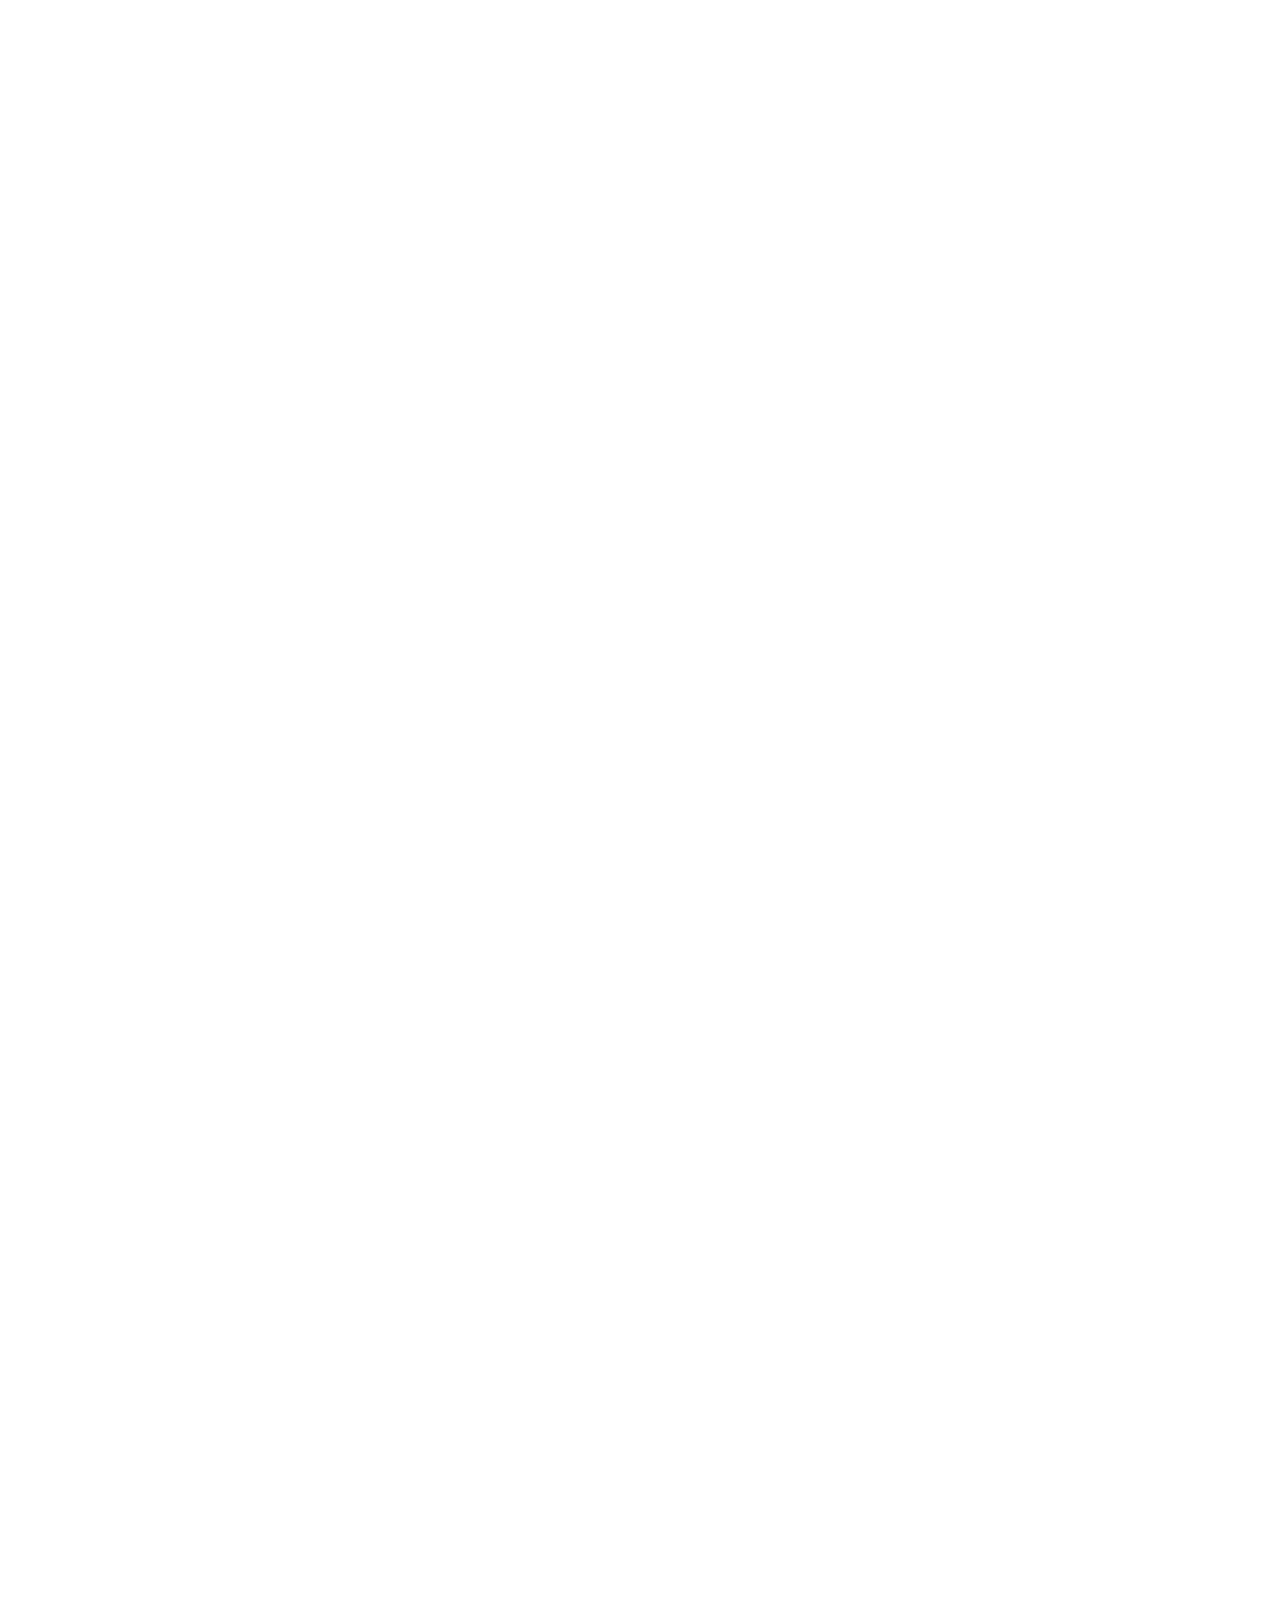
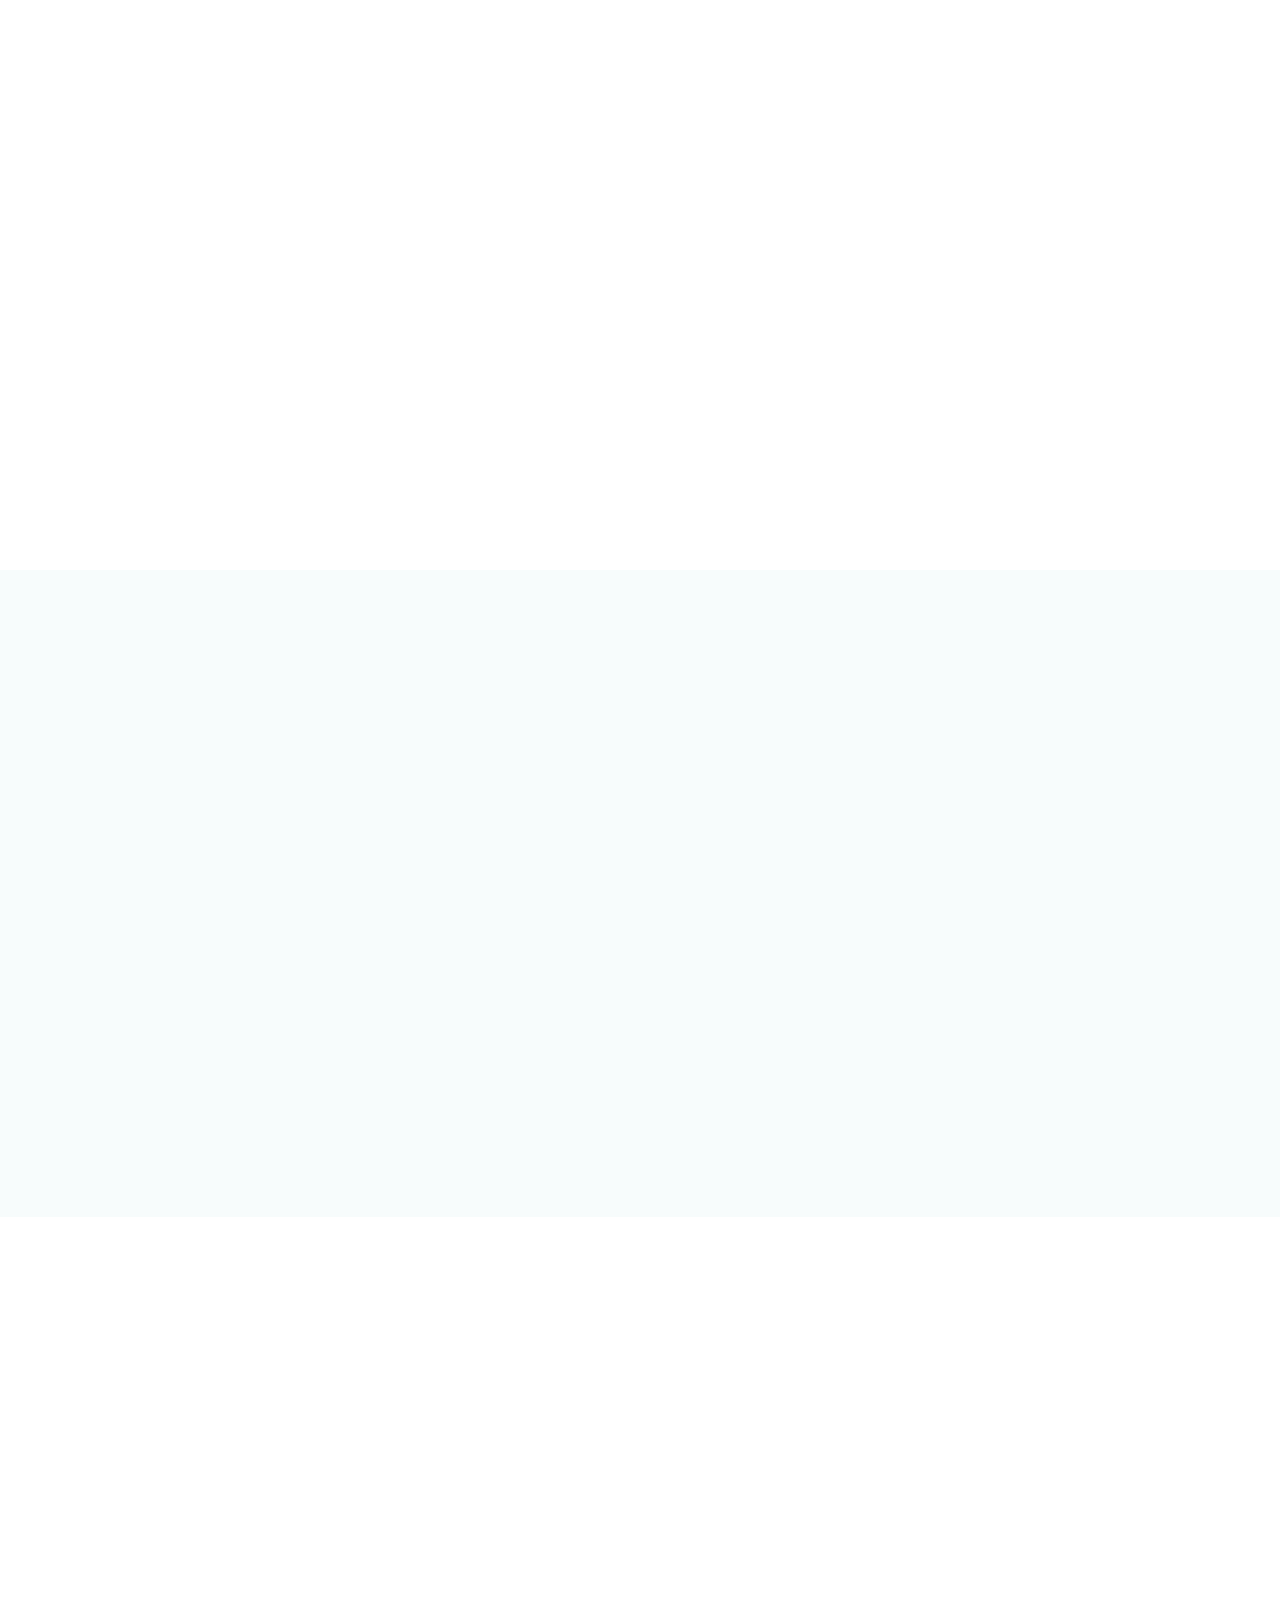
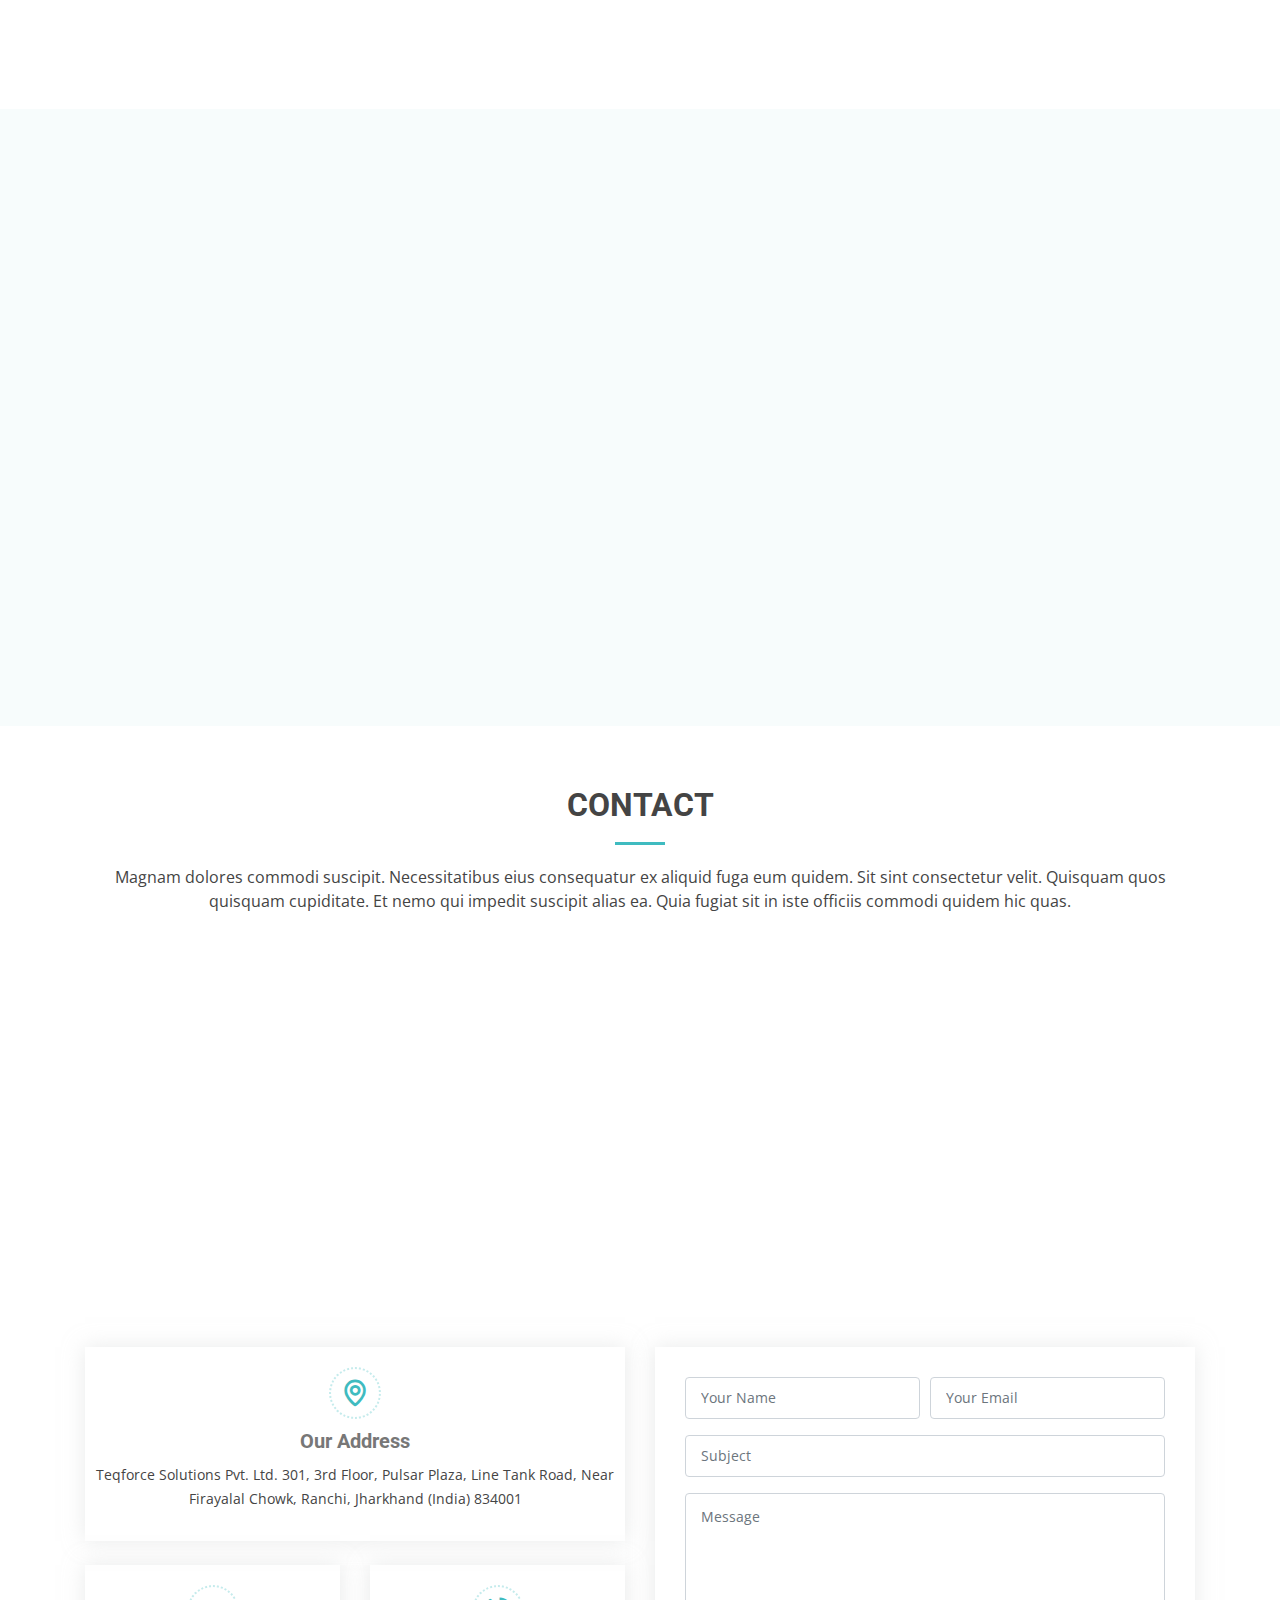
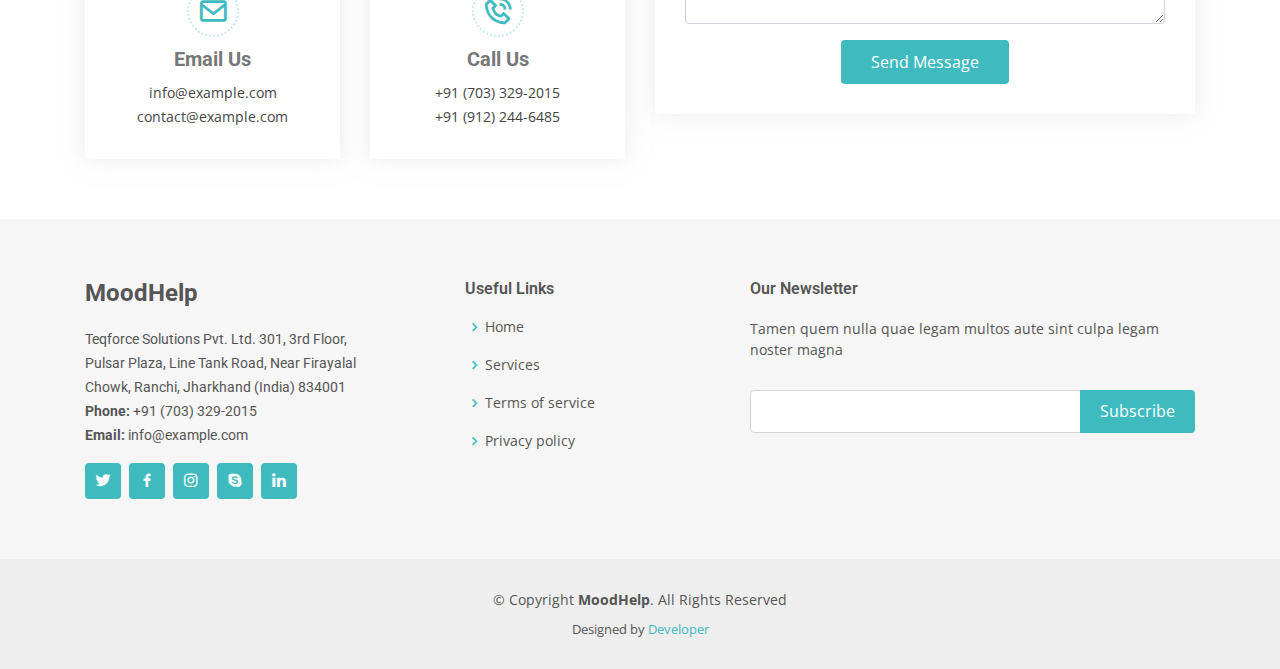
==== commit c129df37: "ssafdfd" ====
--- a/index.html
+++ b/index.html
@@ -30,12 +30,6 @@
   <!-- Template Main CSS File -->
   <link href="assets/css/style.css" rel="stylesheet">
 
-  <!-- =======================================================
-  * Template Name: Medicio - v2.1.1
-  * Template URL: https://bootstrapmade.com/medicio-free-bootstrap-theme/
-  * Author: BootstrapMade.com
-  * License: https://bootstrapmade.com/license/
-  ======================================================== -->
 </head>
 
 <body>
@@ -47,7 +41,7 @@
         <i class="icofont-clock-time"></i> Monday - Saturday, 8AM to 10PM
       </div>
       <div class="d-flex align-items-center">
-        <i class="icofont-phone"></i> Call us now 7033292015
+        <i class="icofont-phone"></i> Call us now  +91 (703) 329-2015
       </div>
     </div>
   </div>
@@ -56,7 +50,7 @@
   <header id="header" class="fixed-top">
     <div class="container d-flex align-items-center">
 
-      <a href="index.html" class="logo mr-auto"><img src="assets/img/logo.png" alt=""></a>
+      <a href="index.html" class="logo mr-auto">MoodHelp</a>
       <!-- Uncomment below if you prefer to use an image logo -->
       <!-- <h1 class="logo mr-auto"><a href="index.html">Medicio</a></h1> -->
 
@@ -106,10 +100,10 @@
         <div class="carousel-item active" style="background-image: url(assets/img/slide/slide-1.jpg)">
           <div class="container">
             <h2>Welcome to <span>MoodHelp</span></h2>
-            <p>Want to sleep better, find relaxation, be more mindful and, well, MoodHelp is here to help you? 
-              This is the app for you. Ten MoodHelp has a library of  guided meditations on
-               topics ranging from anxiety and stress to parenting and sleep, as well as videos, bite-sized stories, 
-               and inspiration you can listen to on the go.</p>
+            <p>Want to sleep better, find relaxation, be more mindful and, well, MoodHelp is here to help you?
+              This is the app for you. Ten MoodHelp has a library of guided meditations on
+              topics ranging from anxiety and stress to parenting and sleep, as well as videos, bite-sized stories,
+              and inspiration you can listen to on the go.</p>
             <a href="#about" class="btn-get-started scrollto">Read More</a>
           </div>
         </div>
@@ -118,8 +112,10 @@
         <div class="carousel-item" style="background-image: url(assets/img/slide/slide-2.jpg)">
           <div class="container">
             <h2>Why mental health is so important </h2>
-            <p>The social and economic costs associated with growing burden of mental ill health focused the possibilities for promoting mental health as well as preventing and treating mental illness.
-               Thus the Mental Health is linked to behaviour and seen as fundamental to physical health and quality of life</p>
+            <p>The social and economic costs associated with growing burden of mental ill health focused the
+              possibilities for promoting mental health as well as preventing and treating mental illness.
+              Thus the Mental Health is linked to behaviour and seen as fundamental to physical health and quality of
+              life</p>
             <a href="#about" class="btn-get-started scrollto">Read More</a>
           </div>
         </div>
@@ -128,7 +124,8 @@
         <div class="carousel-item" style="background-image: url(assets/img/slide/slide-3.jpg)">
           <div class="container">
             <h2>What you will get here</h2>
-            <p>Here you will get different kind of mental disease symptoms. You can give test accordingly and find out in which stage you are and can consult to your doctor based upon your assessment.</p>
+            <p>Here you will get different kind of mental disease symptoms. You can give test accordingly and find out
+              in which stage you are and can consult to your doctor based upon your assessment.</p>
             <a href="#about" class="btn-get-started scrollto">Read More</a>
           </div>
         </div>
@@ -155,41 +152,46 @@
       <div class="container" data-aos="fade-up">
 
         <div class="row">
-       
-            <div class="col-md-6 col-lg-3 d-flex align-items-stretch mb-5 mb-lg-0">
-              <div class="accordion_container">
+
+          <div class="col-md-6 col-lg-3 d-flex align-items-stretch mb-5 mb-lg-0">
+            <div class="accordion_container">
               <div class="accordion_head">Depression Test<span class="plusminus">+</span></div>
               <div class="accordion_body" style="display: none;">
-                <p> The Depression Test is for individuals who are feeling overwhelming sadness. The depression test is also available in Spanish.</p>
-                <a href="./depression-test.html" ><strong class="caps lh-normal"> Take Depression Test </strong></a>
-              </div>
-            </div>
-</div>
-            <div class="col-md-6 col-lg-3 d-flex align-items-stretch mb-5 mb-lg-0">
-              <div class="accordion_container">
+                <p> The Depression Test is for individuals who are feeling overwhelming sadness. The depression test is
+                  also available in Spanish.</p>
+                <a href="./depression-test.html"><strong class="caps lh-normal"> Take Depression Test </strong></a>
+              </div>
+            </div>
+          </div>
+          <div class="col-md-6 col-lg-3 d-flex align-items-stretch mb-5 mb-lg-0">
+            <div class="accordion_container">
               <div class="accordion_head">Psychosis Test<span class="plusminus">+</span></div>
               <div class="accordion_body" style="display: none;">
-                <p> The Psychosis Test is for people who feel like their brain is playing tricks on them (seeing, hearing or believing things that don't seem real or quite right).</p>
-             <a href="./psychosis-test.html" ><strong class="caps lh-normal"> Take Psychosis Test </strong></a>
-              </div>
-            </div>
-</div>
-            <div class="col-md-6 col-lg-3 d-flex align-items-stretch mb-5 mb-lg-0">
-              <div class="accordion_container">
+                <p> The Psychosis Test is for people who feel like their brain is playing tricks on them (seeing,
+                  hearing or believing things that don't seem real or quite right).</p>
+                <a href="./psychosis-test.html"><strong class="caps lh-normal"> Take Psychosis Test </strong></a>
+              </div>
+            </div>
+          </div>
+          <div class="col-md-6 col-lg-3 d-flex align-items-stretch mb-5 mb-lg-0">
+            <div class="accordion_container">
               <div class="accordion_head">Anxiety Test<span class="plusminus">+</span></div>
               <div class="accordion_body" style="display: none;">
-                <p> The Anxiety Test is for people who feel that worry and fear are affecting their ability to function day-to-day. The anxiety test is also available in Spanish.</p>
-                <a href="./anxiety-test.html" ><strong class="caps lh-normal">  Take Anxiety Test </strong></a>
-              </div>
-</div>
-            </div>
-
-            <div class="col-md-6 col-lg-3 d-flex align-items-stretch mb-5 mb-lg-0">
-              <div class="accordion_container">
+                <p> The Anxiety Test is for people who feel that worry and fear are affecting their ability to function
+                  day-to-day. The anxiety test is also available in Spanish.</p>
+                <a href="./anxiety-test.html"><strong class="caps lh-normal"> Take Anxiety Test </strong></a>
+              </div>
+            </div>
+          </div>
+
+          <div class="col-md-6 col-lg-3 d-flex align-items-stretch mb-5 mb-lg-0">
+            <div class="accordion_container">
               <div class="accordion_head">Eating Disorder Test<span class="plusminus">+</span></div>
               <div class="accordion_body" style="display: none;">
-                <p> The Eating Disorder Test can help explore eating related concerns that have an impact on your physical health and overall well-being.</p>
-                <a href="./eating-disorder-test.html" ><strong class="caps lh-normal">   Take Eating Disorder Test </strong></a>
+                <p> The Eating Disorder Test can help explore eating related concerns that have an impact on your
+                  physical health and overall well-being.</p>
+                <a href="./eating-disorder-test.html"><strong class="caps lh-normal"> Take Eating Disorder Test
+                  </strong></a>
               </div>
             </div>
 
@@ -204,149 +206,82 @@
       <div class="container" data-aos="zoom-in">
 
         <div class="text-center">
-          <h3>In an emergency? Need help now?</h3>
-          <p> Duis aute irure dolor in reprehenderit in voluptate velit esse cillum dolore eu fugiat nulla pariatur.
-            Excepteur sint occaecat cupidatat non proident, sunt in culpa qui officia deserunt mollit anim id est
-            laborum.</p>
-          <a class="cta-btn scrollto" href="#appointment">Make an Make an Appointment</a>
+          <h3>Our mission to achieve our vision</h3>
+          <p> We want to provide support and advice to empower all Indians affected by symptoms of mental health.
+
+            We want to improve the mental health of all people in India. We want to promote understanding, reduce stigma
+            and to give a voice to those who have none. We aim to help individuals lift themselves out of the impacts of
+            poor mental health, we seek to ensure that all people especially those with the fewest resources hold a good
+            state of mental health to secure opportunities to succeed in life.</p>
+        
         </div>
 
       </div>
     </section><!-- End Cta Section -->
 
     <!-- ======= About Us Section ======= -->
+
+
     
-
-    <!-- ======= Counts Section ======= -->
-    <section id="counts" class="counts">
-      <div class="container" data-aos="fade-up">
-
-        <div class="row no-gutters">
-
-          <div class="col-lg-3 col-md-6 d-md-flex align-items-md-stretch">
-            <div class="count-box">
-              <i class="icofont-doctor-alt"></i>
-              <span data-toggle="counter-up">85</span>
-              <p><strong>Doctors</strong> consequuntur quae qui deca rode</p>
-              <a href="#">Find out more &raquo;</a>
-            </div>
-          </div>
-
-          <div class="col-lg-3 col-md-6 d-md-flex align-items-md-stretch">
-            <div class="count-box">
-              <i class="icofont-patient-bed"></i>
-              <span data-toggle="counter-up">18</span>
-              <p><strong>Types of Mental Illness</strong> adipisci atque cum quia aut numquam delectus</p>
-              <a href="#">Find out more &raquo;</a>
-            </div>
-          </div>
-
-          <div class="col-lg-3 col-md-6 d-md-flex align-items-md-stretch">
-            <div class="count-box">
-              <i class="icofont-laboratory"></i>
-              <span data-toggle="counter-up">8</span>
-              <p><strong>Research Lab</strong> aut commodi quaerat. Aliquam ratione</p>
-              <a href="#">Find out more &raquo;</a>
-            </div>
-          </div>
-
-          <div class="col-lg-3 col-md-6 d-md-flex align-items-md-stretch">
-            <div class="count-box">
-              <i class="icofont-award"></i>
-              <span data-toggle="counter-up">150</span>
-              <p><strong>Awards</strong> rerum asperiores dolor molestiae doloribu</p>
-              <a href="#">Find out more &raquo;</a>
-            </div>
-          </div>
-
-        </div>
-
-      </div>
-    </section><!-- End Counts Section -->
-
-    <!-- ======= Features Section ======= -->
-    <section id="features" class="features">
-      <div class="container" data-aos="fade-up">
-
-        <div class="row">
-          <div class="col-lg-6 order-2 order-lg-1" data-aos="fade-right">
-            <div class="icon-box mt-5 mt-lg-0">
-              <i class="bx bx-receipt"></i>
-              <h4>Est labore ad</h4>
-              <p>Consequuntur sunt aut quasi enim aliquam quae harum pariatur laboris nisi ut aliquip</p>
-            </div>
-            <div class="icon-box mt-5">
-              <i class="bx bx-cube-alt"></i>
-              <h4>Harum esse qui</h4>
-              <p>Excepteur sint occaecat cupidatat non proident, sunt in culpa qui officia deserunt</p>
-            </div>
-            <div class="icon-box mt-5">
-              <i class="bx bx-images"></i>
-              <h4>Aut occaecati</h4>
-              <p>Aut suscipit aut cum nemo deleniti aut omnis. Doloribus ut maiores omnis facere</p>
-            </div>
-            <div class="icon-box mt-5">
-              <i class="bx bx-shield"></i>
-              <h4>Beatae veritatis</h4>
-              <p>Expedita veritatis consequuntur nihil tempore laudantium vitae denat pacta</p>
-            </div>
-          </div>
-          <div class="image col-lg-6 order-1 order-lg-2" style='background-image: url("assets/img/features.jpg");'
-            data-aos="zoom-in"></div>
-        </div>
-
-      </div>
-    </section><!-- End Features Section -->
-
     <!-- ======= Services Section ======= -->
     <section id="services" class="services services">
       <div class="container" data-aos="fade-up">
 
         <div class="section-title">
           <h2>How to look after your mental health</h2>
-          <p>It’s important to take care of yourself and get the most from life. Below are 10 practical ways to look after your mental health. Making simple changes
-             to how you live doesn’t need to cost a fortune or take up loads of time. Anyone can follow this advice. Why not start today?</p>
+          <p>It’s important to take care of yourself and get the most from life. Below are 10 practical ways to look
+            after your mental health. Making simple changes
+            to how you live doesn’t need to cost a fortune or take up loads of time. Anyone can follow this advice. Why
+            not start today?</p>
         </div>
 
         <div class="row">
           <div class="col-lg-4 col-md-6 icon-box" data-aos="zoom-in" data-aos-delay="100">
             <div class="icon"><i class="icofont-heart-beat"></i></div>
             <h4 class="title"><a href="">1. Talk about your feelings</a></h4>
-            <p class="description">Talking about your feelings can help you stay in good mental health and deal with times when you feel troubled.</p>
+            <p class="description">Talking about your feelings can help you stay in good mental health and deal with
+              times when you feel troubled.</p>
           </div>
           <div class="col-lg-4 col-md-6 icon-box" data-aos="zoom-in" data-aos-delay="200">
             <div class="icon"><i class="icofont-drug"></i></div>
             <h4 class="title"><a href="">2.Keep active</a></h4>
-            <p class="description">Regular exercise can boost your self-esteem and can help you concentrate, sleep, and feel better. Exercise keeps the brain and your other vital organs healthy,
-               and is also a significant benefit towards improving your mental health.</p>
+            <p class="description">Regular exercise can boost your self-esteem and can help you concentrate, sleep, and
+              feel better. Exercise keeps the brain and your other vital organs healthy,
+              and is also a significant benefit towards improving your mental health.</p>
           </div>
           <div class="col-lg-4 col-md-6 icon-box" data-aos="zoom-in" data-aos-delay="300">
             <div class="icon"><i class="icofont-dna-alt-2"></i></div>
             <h4 class="title"><a href="">3. Eat well</a></h4>
             <p class="description">Your brain needs a mix of nutrients in order to stay healthy and function well,
-               just like the other organs in your body. A diet that’s good for your physical health is also good for your mental health.</p>
+              just like the other organs in your body. A diet that’s good for your physical health is also good for your
+              mental health.</p>
           </div>
           <div class="col-lg-4 col-md-6 icon-box" data-aos="zoom-in" data-aos-delay="100">
             <div class="icon"><i class="icofont-heartbeat"></i></div>
             <h4 class="title"><a href="">4. Drink sensibly</a></h4>
-            <p class="description">We often drink alcohol to change our mood. Some people drink to deal with fear or loneliness, but the effect is only temporary.
-
-              When the drink wears off, you feel worse because of the way the alcohol has affected your brain and the rest of your body. 
+            <p class="description">We often drink alcohol to change our mood. Some people drink to deal with fear or
+              loneliness, but the effect is only temporary.
+
+              When the drink wears off, you feel worse because of the way the alcohol has affected your brain and the
+              rest of your body.
               Drinking is not a good way to manage difficult feelings.</p>
           </div>
           <div class="col-lg-4 col-md-6 icon-box" data-aos="zoom-in" data-aos-delay="200">
             <div class="icon"><i class="icofont-disabled"></i></div>
             <h4 class="title"><a href="">5. Keep in touch</a></h4>
-            <p class="description">There’s nothing better than catching up with someone face to face, but that’s not always possible. You can also give them a call, drop them a note, 
+            <p class="description">There’s nothing better than catching up with someone face to face, but that’s not
+              always possible. You can also give them a call, drop them a note,
               or chat to them online instead. Keep the lines of communication open: it’s good for you!</p>
           </div>
           <div class="col-lg-4 col-md-6 icon-box" data-aos="zoom-in" data-aos-delay="300">
             <div class="icon"><i class="icofont-autism"></i></div>
             <h4 class="title"><a href="">6. Ask for help</a></h4>
-            <p class="description">None of us are superhuman. We all sometimes get tired or overwhelmed by how we feel or when things don’t go to plan.
-
-              If things are getting too much for you and you feel you can’t cope, ask for help. Your family or friends may be able to offer practical help or a listening ear.
-              
+            <p class="description">None of us are superhuman. We all sometimes get tired or overwhelmed by how we feel
+              or when things don’t go to plan.
+
+              If things are getting too much for you and you feel you can’t cope, ask for help. Your family or friends
+              may be able to offer practical help or a listening ear.
+
               Local services are there to help you.</p>
           </div>
         </div>
@@ -363,7 +298,8 @@
 
         <div class="section-title">
           <h2>Types of Mental Illness</h2>
-          <p>Mental illness is a general term for a group of illnesses that may impact on a person's thoughts, perceptions, feelings and behaviours
+          <p>Mental illness is a general term for a group of illnesses that may impact on a person's thoughts,
+            perceptions, feelings and behaviours
             .Mental illness can affect working and personal relationships.
             Medication, counselling or both can help you manage mental illness.</p>
         </div>
@@ -380,13 +316,15 @@
               <li class="nav-item mt-2">
                 <a class="nav-link" data-toggle="tab" href="#tab-2">
                   <h4>Mood disorders</h4>
-                  <p>These disorders, also called affective disorders, involve persistent feelings of sadness or periods of feeling overly happy</p>
+                  <p>These disorders, also called affective disorders, involve persistent feelings of sadness or periods
+                    of feeling overly happy</p>
                 </a>
               </li>
               <li class="nav-item mt-2">
                 <a class="nav-link" data-toggle="tab" href="#tab-3">
                   <h4>Impulse control and addiction disorders</h4>
-                  <p>People with impulse control disorders are unable to resist urges, or impulses, to perform acts that could be harmful.</p>
+                  <p>People with impulse control disorders are unable to resist urges, or impulses, to perform acts that
+                    could be harmful.</p>
                 </a>
               </li>
               <li class="nav-item mt-2">
@@ -394,7 +332,7 @@
                   <h4>Personality disorder</h4>
                   <p>Personality disorders
                     Personality disorders have extreme and inflexible personality traits that
-                     are distressing to the person in work and social relationships.</p>
+                    are distressing to the person in work and social relationships.</p>
                 </a>
               </li>
             </ul>
@@ -403,30 +341,44 @@
             <div class="tab-content">
               <div class="tab-pane active show" id="tab-1">
                 <h3>Anxiety disorders</h3>
-                <p class="font-italic">People with anxiety disorders respond to certain objects or situations with fear and dread, as well as with physical signs of anxiety or panic, such as a rapid heartbeat and sweating. </p>
+                <p class="font-italic">People with anxiety disorders respond to certain objects or situations with fear
+                  and dread, as well as with physical signs of anxiety or panic, such as a rapid heartbeat and sweating.
+                </p>
                 <img src="assets/img/departments-1.jpg" alt="" class="img-fluid">
-                <p> An anxiety disorder is diagnosed if the person's response is not appropriate for the situation, if the person cannot control the response, or if the anxiety interferes with normal functioning. 
-                  Anxiety disorders include generalized anxiety disorder, panic disorder, social anxiety disorder, and specific phobias.</p>
+                <p> An anxiety disorder is diagnosed if the person's response is not appropriate for the situation, if
+                  the person cannot control the response, or if the anxiety interferes with normal functioning.
+                  Anxiety disorders include generalized anxiety disorder, panic disorder, social anxiety disorder, and
+                  specific phobias.</p>
               </div>
               <div class="tab-pane" id="tab-2">
                 <h3>Mood disorders</h3>
-                <p class="font-italic">These disorders, also called affective disorders, involve persistent feelings of sadness or periods of feeling overly happy</p>
+                <p class="font-italic">These disorders, also called affective disorders, involve persistent feelings of
+                  sadness or periods of feeling overly happy</p>
                 <img src="assets/img/departments-2.jpg" alt="" class="img-fluid">
-                <p>or fluctuations from extreme happiness to extreme sadness. The most common mood disorders are depression, bipolar disorder, and cyclothymic disorder.</p>
+                <p>or fluctuations from extreme happiness to extreme sadness. The most common mood disorders are
+                  depression, bipolar disorder, and cyclothymic disorder.</p>
               </div>
               <div class="tab-pane" id="tab-3">
                 <h3>Impulse control and addiction disorders</h3>
-                <p class="font-italic">People with impulse control disorders are unable to resist urges, or impulses, to perform acts that could be harmful to themselves or others.
-                   Pyromania (starting fires), kleptomania (stealing), and compulsive gambling are examples of impulse control disorders.</p>
+                <p class="font-italic">People with impulse control disorders are unable to resist urges, or impulses, to
+                  perform acts that could be harmful to themselves or others.
+                  Pyromania (starting fires), kleptomania (stealing), and compulsive gambling are examples of impulse
+                  control disorders.</p>
                 <img src="assets/img/departments-3.jpg" alt="" class="img-fluid">
-                <p>Alcohol and drugs are common objects of addictions. Often, people with these disorders become 
-                  so involved with the objects of their addiction that they begin to ignore responsibilities and relationships.</p>
+                <p>Alcohol and drugs are common objects of addictions. Often, people with these disorders become
+                  so involved with the objects of their addiction that they begin to ignore responsibilities and
+                  relationships.</p>
               </div>
               <div class="tab-pane" id="tab-4">
                 <h3>Personality disorders</h3>
-                <p class="font-italic">People with personality disorders have extreme and inflexible personality traits that are distressing to the person and/or cause problems in work, school, or social relationships. </p>
+                <p class="font-italic">People with personality disorders have extreme and inflexible personality traits
+                  that are distressing to the person and/or cause problems in work, school, or social relationships.
+                </p>
                 <img src="assets/img/departments-4.jpg" alt="" class="img-fluid">
-                <p>In addition, the person's patterns of thinking and behavior significantly differ from the expectations of society and are so rigid that they interfere with the person's normal functioning. Examples include antisocial personality disorder, obsessive-compulsive personality disorder, histrionic personality disorder, 
+                <p>In addition, the person's patterns of thinking and behavior significantly differ from the
+                  expectations of society and are so rigid that they interfere with the person's normal functioning.
+                  Examples include antisocial personality disorder, obsessive-compulsive personality disorder,
+                  histrionic personality disorder,
                   schizoid personality disorder, and paranoid personality disorder.</p>
               </div>
             </div>
@@ -519,7 +471,7 @@
       <div class="container" data-aos="fade-up">
 
         <div class="section-title">
-          <h2>Doctors</h2>
+          <h2>Best Doctors in India</h2>
           <p>Magnam dolores commodi suscipit. Necessitatibus eius consequatur ex aliquid fuga eum quidem. Sit sint
             consectetur velit. Quisquam quos quisquam cupiditate. Et nemo qui impedit suscipit alias ea. Quia fugiat sit
             in iste officiis commodi quidem hic quas.</p>
@@ -539,8 +491,8 @@
                 </div>
               </div>
               <div class="member-info">
-                <h4>Walter White</h4>
-                <span>Chief Medical Officer</span>
+                <h4>Prof. Dr. Suresh H. Advani</h4>
+                <span>Medical Oncologist</span>
               </div>
             </div>
           </div>
@@ -557,7 +509,7 @@
                 </div>
               </div>
               <div class="member-info">
-                <h4>Sarah Jhonson</h4>
+                <h4>Dr. Alka Mandke</h4>
                 <span>Anesthesiologist</span>
               </div>
             </div>
@@ -575,8 +527,8 @@
                 </div>
               </div>
               <div class="member-info">
-                <h4>William Anderson</h4>
-                <span>Cardiology</span>
+                <h4>Dr. Ashok Seth</h4>
+                <span>Interventional Cardiologist</span>
               </div>
             </div>
           </div>
@@ -593,7 +545,7 @@
                 </div>
               </div>
               <div class="member-info">
-                <h4>Amanda Jepson</h4>
+                <h4>Shradha Maheshwari</h4>
                 <span>Neurosurgeon</span>
               </div>
             </div>
@@ -652,8 +604,7 @@
         <ul class="faq-list" data-aos="fade-up" data-aos-delay="100">
 
           <li>
-            <a data-toggle="collapse" class="" href="#faq1"> What is mental health?<i
-                class="icofont-simple-up"></i></a>
+            <a data-toggle="collapse" class="" href="#faq1"> What is mental health?<i class="icofont-simple-up"></i></a>
             <div id="faq1" class="collapse show" data-parent=".faq-list">
               <p>
                 We all have mental health which is made up of our beliefs, thoughts, feelings and behaviours.
@@ -662,50 +613,62 @@
           </li>
 
           <li>
-            <a data-toggle="collapse" href="#faq2" class="collapsed">What do I do if the support doesn’t help?<i class="icofont-simple-up"></i></a>
+            <a data-toggle="collapse" href="#faq2" class="collapsed">What do I do if the support doesn’t help?<i
+                class="icofont-simple-up"></i></a>
             <div id="faq2" class="collapse" data-parent=".faq-list">
               <p>
                 It can be difficult to find the things that will help you, as different things help different people.
-                 It’s important to be open to a range of approaches and to be committed to finding the right help and to continue to be hopeful, even when some things don’t work out.
+                It’s important to be open to a range of approaches and to be committed to finding the right help and to
+                continue to be hopeful, even when some things don’t work out.
               </p>
             </div>
           </li>
 
           <li>
-            <a data-toggle="collapse" href="#faq3" class="collapsed">Can you prevent mental health problems?<i class="icofont-simple-up"></i></a>
+            <a data-toggle="collapse" href="#faq3" class="collapsed">Can you prevent mental health problems?<i
+                class="icofont-simple-up"></i></a>
             <div id="faq3" class="collapse" data-parent=".faq-list">
               <p>
                 We can all suffer from mental health challenges,
-                but developing our wellbeing, resilience, and seeking help early can help prevent challenges becoming serious.
+                but developing our wellbeing, resilience, and seeking help early can help prevent challenges becoming
+                serious.
               </p>
             </div>
           </li>
 
           <li>
-            <a data-toggle="collapse" href="#faq4" class="collapsed">Are there cures for mental health problems? <i class="icofont-simple-up"></i></a>
+            <a data-toggle="collapse" href="#faq4" class="collapsed">Are there cures for mental health problems? <i
+                class="icofont-simple-up"></i></a>
             <div id="faq4" class="collapse" data-parent=".faq-list">
               <p>
-                It is often more realistic and helpful to find out what helps with the issues you face. Talking, counselling,
-                 medication, friendships, exercise, good sleep and nutrition, and meaningful occupation can all help
+                It is often more realistic and helpful to find out what helps with the issues you face. Talking,
+                counselling,
+                medication, friendships, exercise, good sleep and nutrition, and meaningful occupation can all help
               </p>
             </div>
           </li>
 
           <li>
-            <a data-toggle="collapse" href="#faq5" class="collapsed"> What causes mental health problems?<i class="icofont-simple-up"></i></a>
+            <a data-toggle="collapse" href="#faq5" class="collapsed"> What causes mental health problems?<i
+                class="icofont-simple-up"></i></a>
             <div id="faq5" class="collapse" data-parent=".faq-list">
               <p>
-                Challenges or problems with your mental health can arise from psychological, biological, and social, issues, as well as life events.
+                Challenges or problems with your mental health can arise from psychological, biological, and social,
+                issues, as well as life events.
               </p>
             </div>
           </li>
 
           <li>
-            <a data-toggle="collapse" href="#faq6" class="collapsed">  What do I do if I’m worried about my mental health?  <i class="icofont-simple-up"></i></a>
+            <a data-toggle="collapse" href="#faq6" class="collapsed"> What do I do if I’m worried about my mental
+              health? <i class="icofont-simple-up"></i></a>
             <div id="faq6" class="collapse" data-parent=".faq-list">
               <p>
-                The most important thing is to talk to someone you trust. This might be a friend, colleague, family member, or GP. In addition to talking to someone, it may be useful to find out more information about what you are experiencing. 
-                These things may help to get some perspective on what you are experiencing, and be the start of getting help.
+                The most important thing is to talk to someone you trust. This might be a friend, colleague, family
+                member, or GP. In addition to talking to someone, it may be useful to find out more information about
+                what you are experiencing.
+                These things may help to get some perspective on what you are experiencing, and be the start of getting
+                help.
               </p>
             </div>
           </li>
@@ -730,7 +693,7 @@
 
       <div>
         <iframe style="border:0; width: 100%; height: 350px;"
-          src="https://www.google.com/maps/embed?pb=!1m14!1m8!1m3!1d12097.433213460943!2d-74.0062269!3d40.7101282!3m2!1i1024!2i768!4f13.1!3m3!1m2!1s0x0%3A0xb89d1fe6bc499443!2sDowntown+Conference+Center!5e0!3m2!1smk!2sbg!4v1539943755621"
+          src="https://www.google.com/maps/embed?pb=!1m18!1m12!1m3!1d3662.4514610116385!2d85.32383681459235!3d23.371879709048255!2m3!1f0!2f0!3f0!3m2!1i1024!2i768!4f13.1!3m3!1m2!1s0x39f4e110481d7de3%3A0x5a0026766dba5efe!2sTeqforce+Solutions+Pvt.+Ltd.!5e0!3m2!1sen!2sin!4v1550752870651"
           frameborder="0" allowfullscreen></iframe>
       </div>
 
@@ -745,7 +708,9 @@
                 <div class="info-box">
                   <i class="bx bx-map"></i>
                   <h3>Our Address</h3>
-                  <p>A108 Adam Street, New York, NY 535022</p>
+                  <p>Teqforce Solutions Pvt. Ltd. 301, 3rd Floor,
+                    Pulsar Plaza, Line Tank Road, Near Firayalal
+                    Chowk, Ranchi, Jharkhand (India) 834001</p>
                 </div>
               </div>
               <div class="col-md-6">
@@ -759,7 +724,7 @@
                 <div class="info-box mt-4">
                   <i class="bx bx-phone-call"></i>
                   <h3>Call Us</h3>
-                  <p>+1 5589 55488 55<br>+1 6678 254445 41</p>
+                  <p>+91 (703) 329-2015<br>+91 (912) 244-6485</p>
                 </div>
               </div>
             </div>
@@ -816,9 +781,12 @@
             <div class="footer-info">
               <h3>MoodHelp</h3>
               <p>
-                A108 Adam Street <br>
-                NY 535022, USA<br><br>
-                <strong>Phone:</strong> +1 5589 55488 55<br>
+               
+Teqforce Solutions Pvt. Ltd. 301, 3rd Floor, <br>
+                
+Pulsar Plaza, Line Tank Road, Near Firayalal<br>
+Chowk, Ranchi, Jharkhand (India) 834001<br>
+                <strong>Phone:</strong> +91 (703) 329-2015<br>
                 <strong>Email:</strong> info@example.com<br>
               </p>
               <div class="social-links mt-3">
@@ -857,7 +825,7 @@
 
     <div class="container">
       <div class="copyright">
-        &copy; Copyright <strong><span>Medicio</span></strong>. All Rights Reserved
+        &copy; Copyright <strong><span>MoodHelp</span></strong>. All Rights Reserved
       </div>
       <div class="credits">
         Designed by <a href="">Developer</a>
@@ -884,4 +852,4 @@
 
 </body>
 
-</html>
+</html>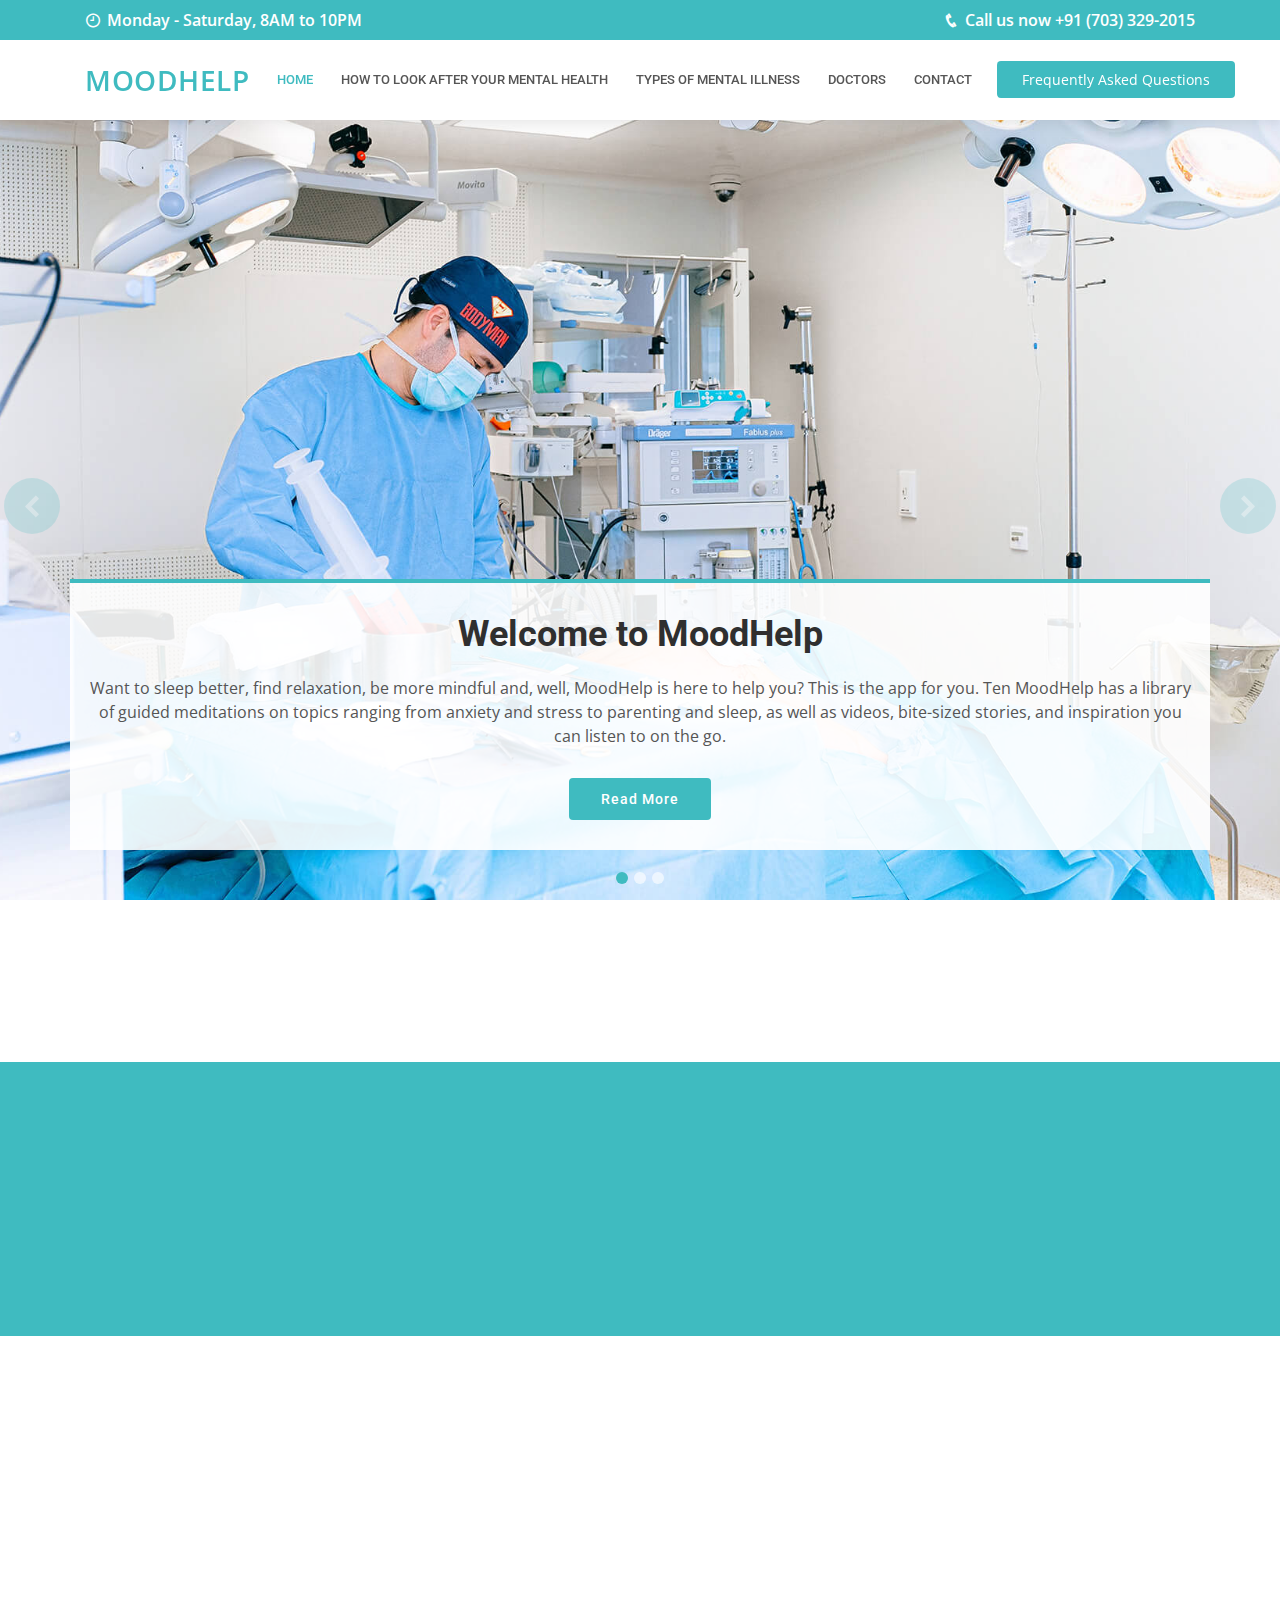
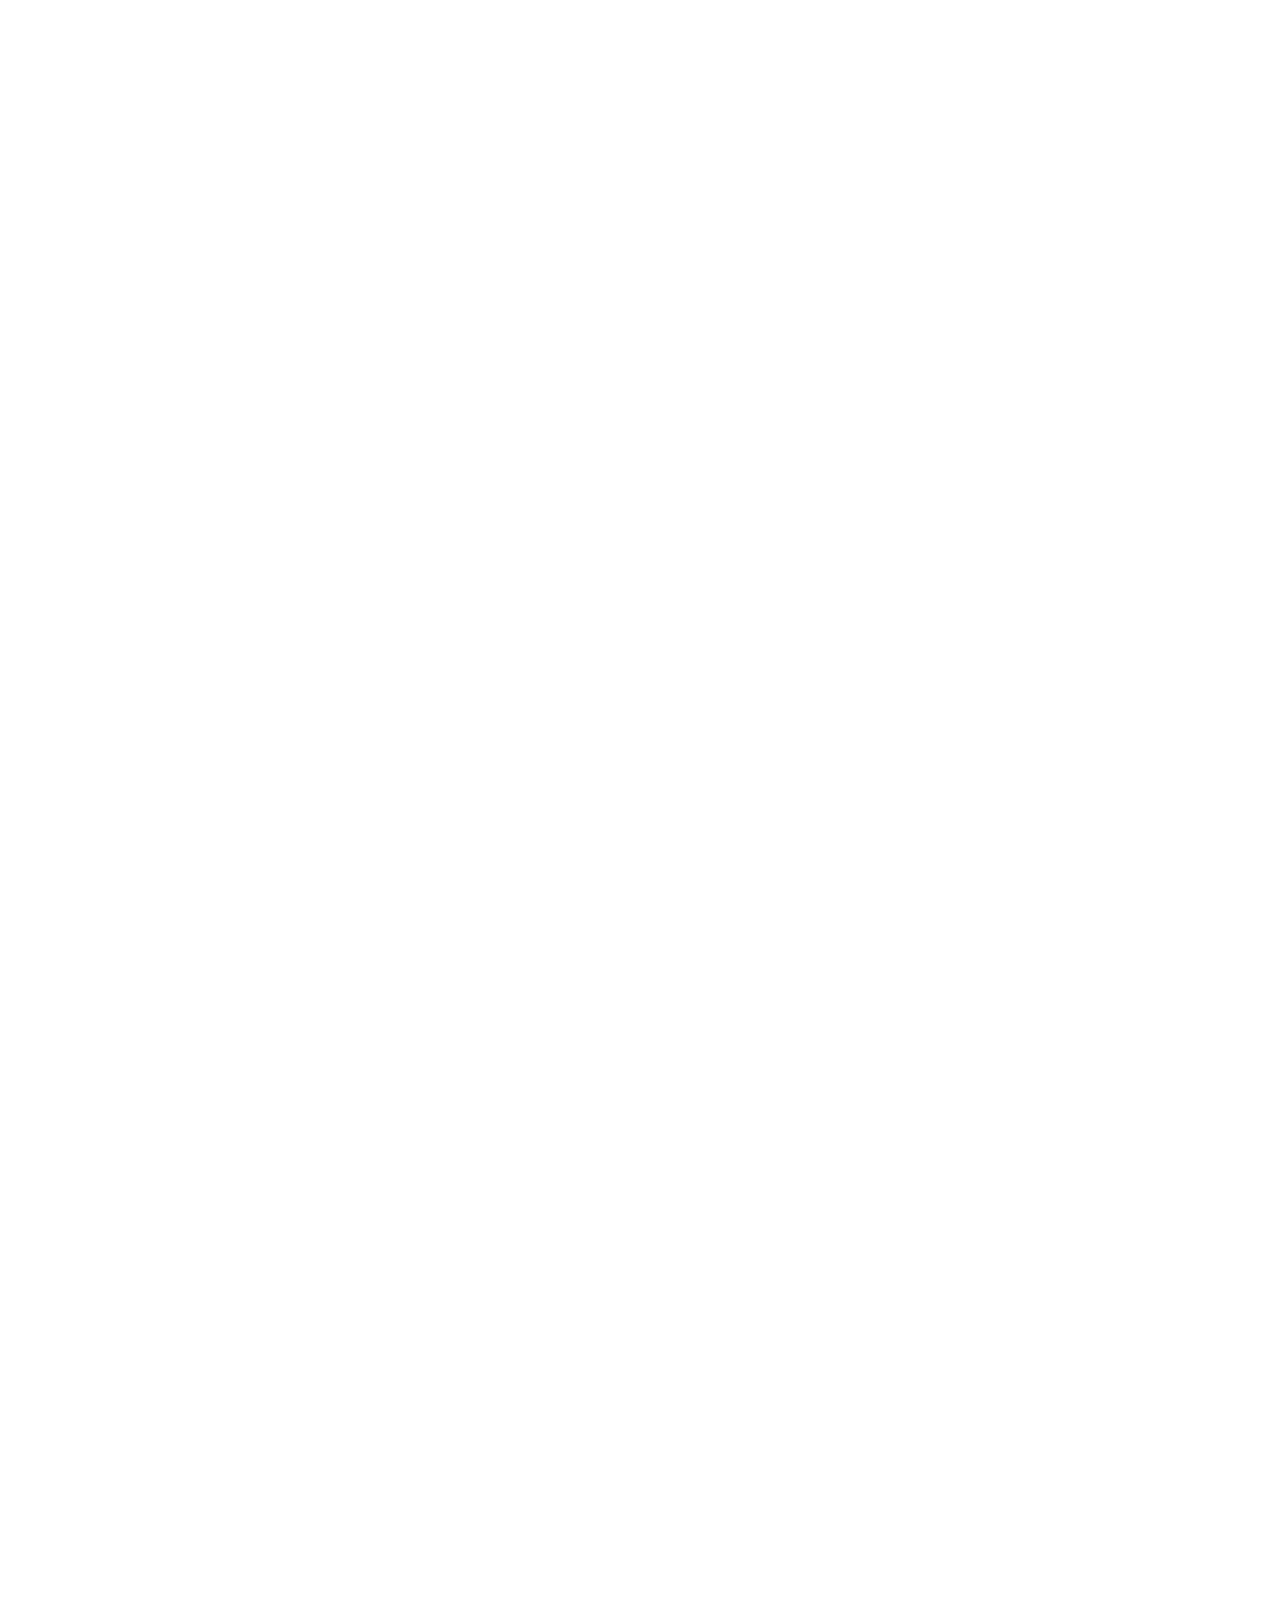
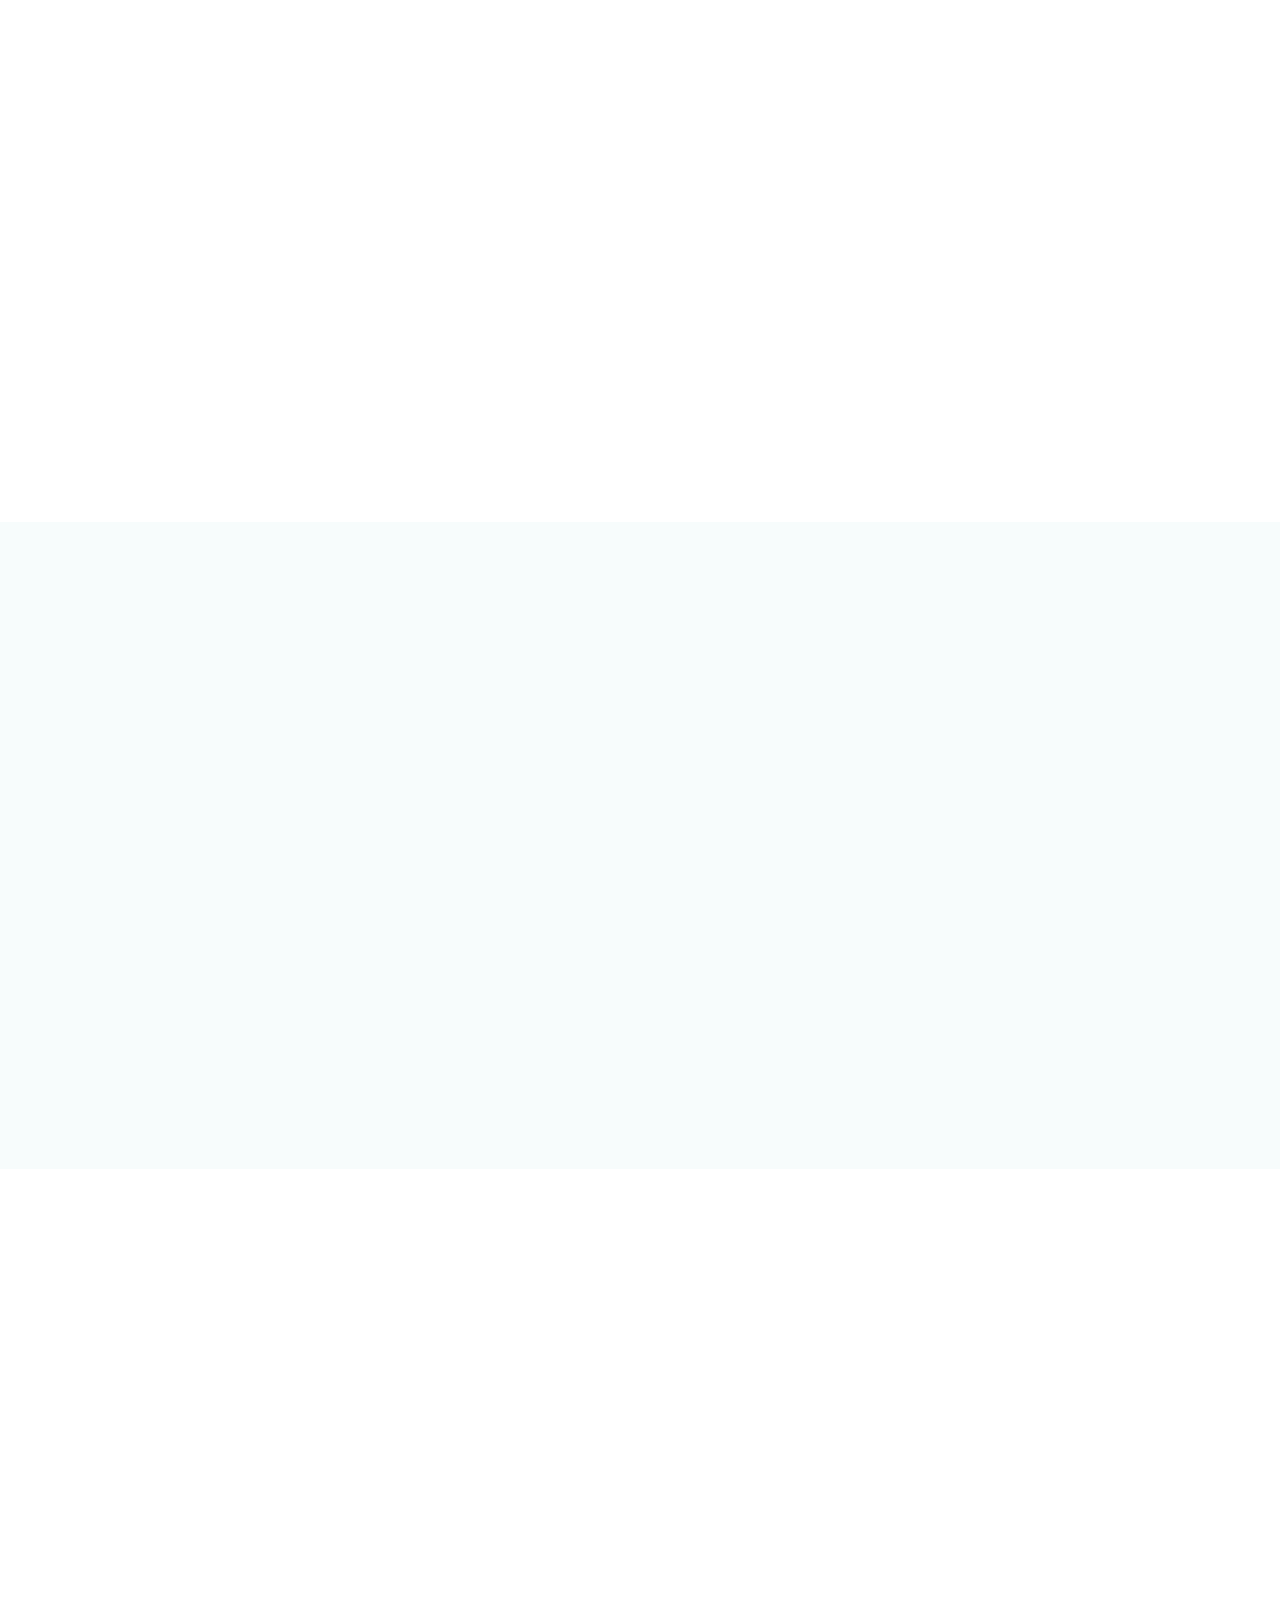
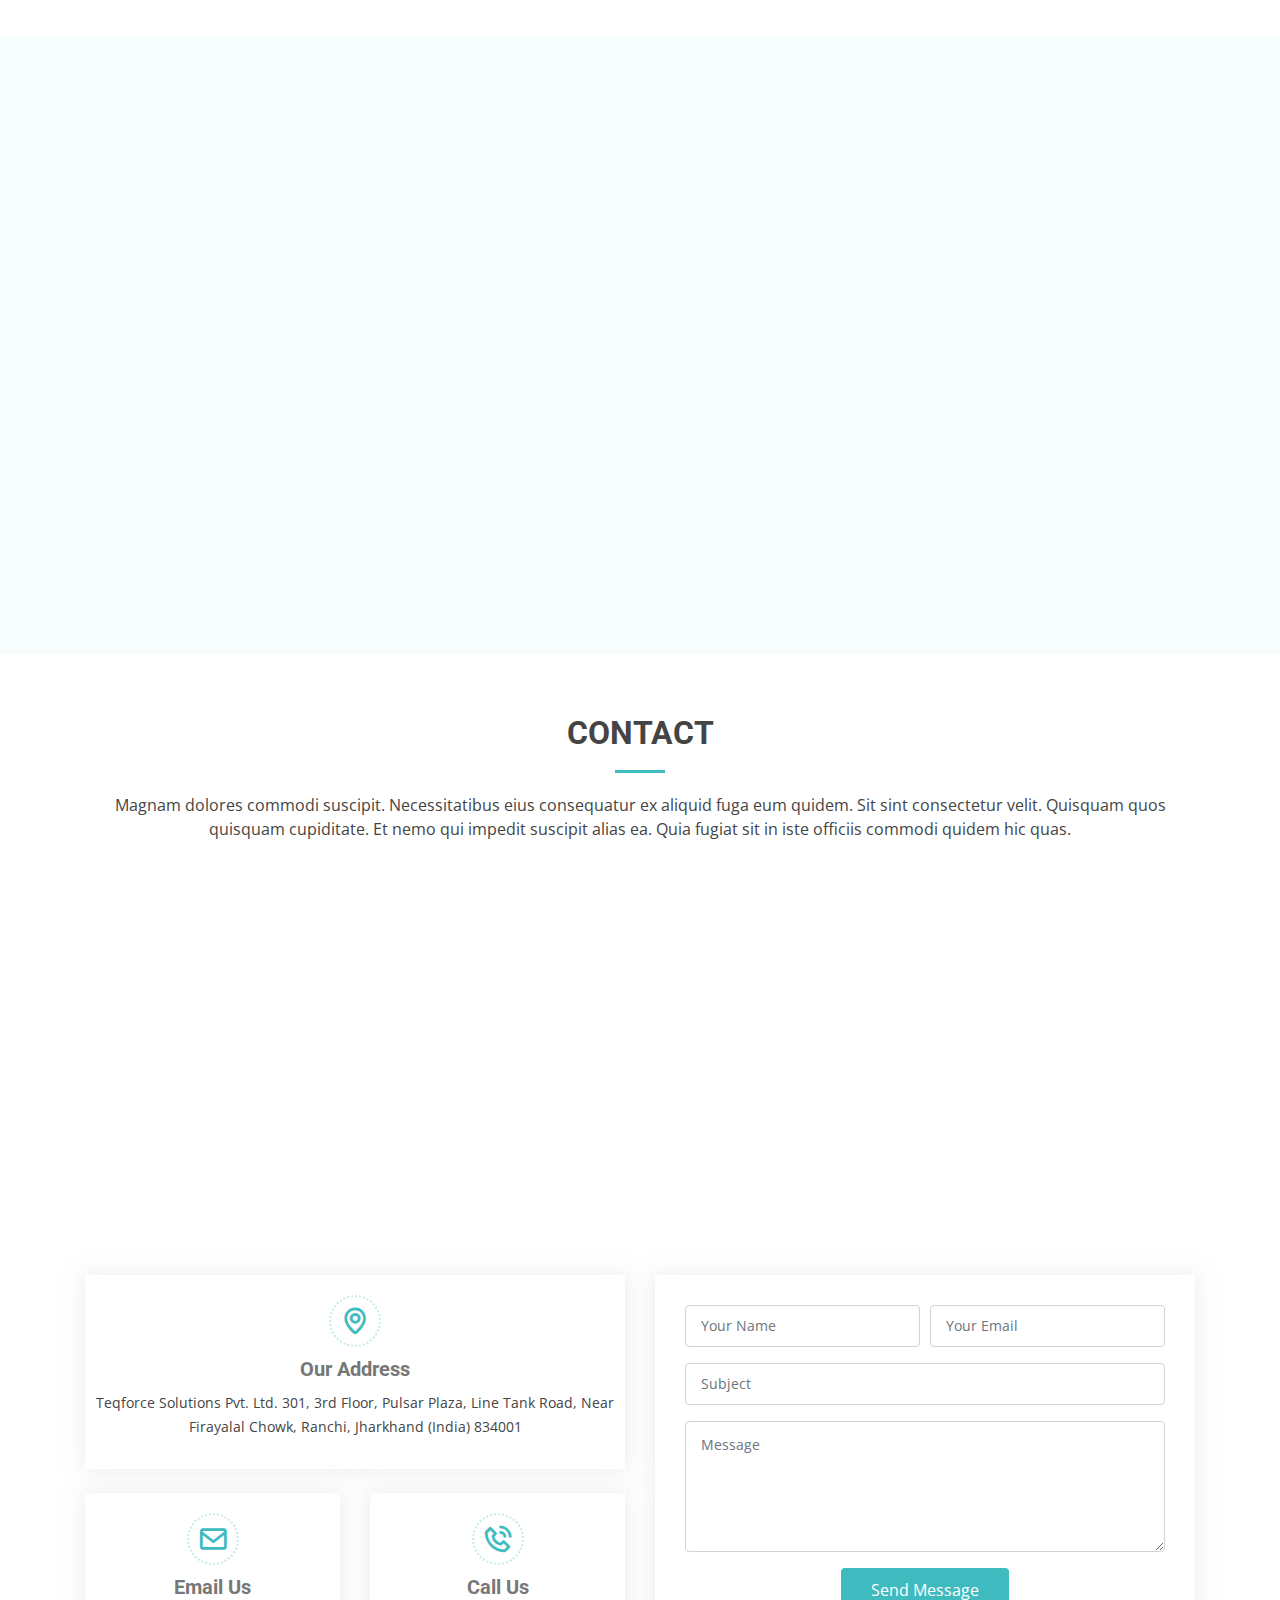
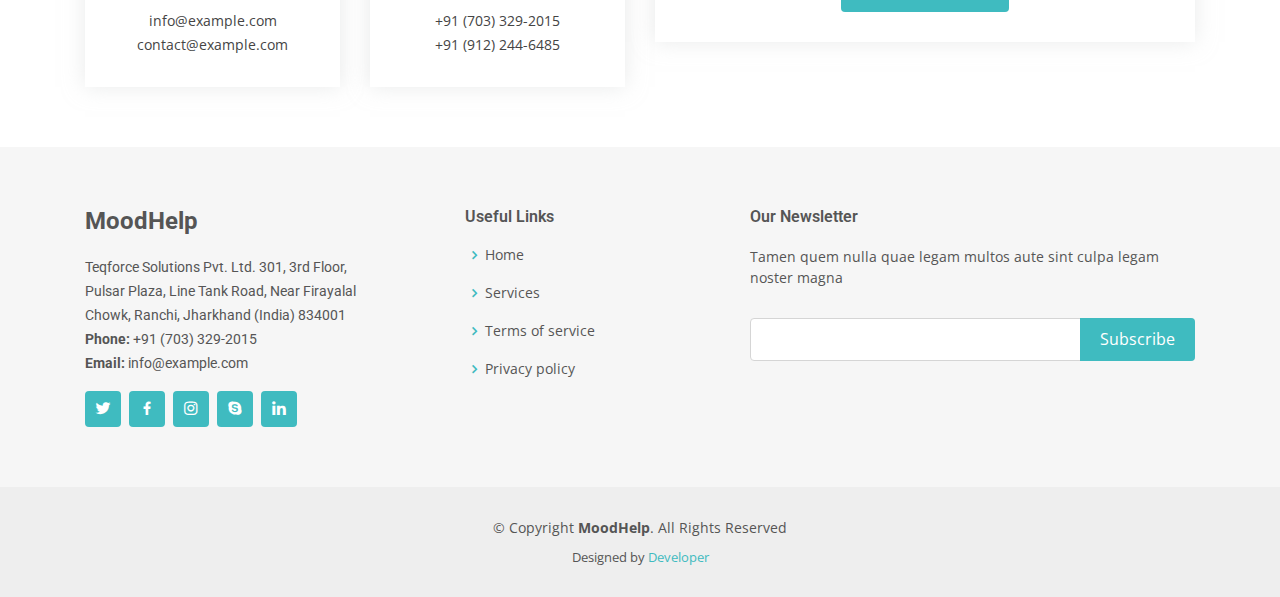
==== commit 48253923: "Update index.html" ====
--- a/index.html
+++ b/index.html
@@ -394,9 +394,8 @@
 
         <div class="section-title">
           <h2>Testimonials</h2>
-          <p>Magnam dolores commodi suscipit. Necessitatibus eius consequatur ex aliquid fuga eum quidem. Sit sint
-            consectetur velit. Quisquam quos quisquam cupiditate. Et nemo qui impedit suscipit alias ea. Quia fugiat sit
-            in iste officiis commodi quidem hic quas.</p>
+          <pTestimonials are one of the most important tools a company can use to show potential customers how valuable their products and services are.
+            Testimonials are a short statement that describes how a product or service worked for a customer..</p>
         </div>
 
         <div class="owl-carousel testimonials-carousel" data-aos="fade-up" data-aos-delay="100">
@@ -472,9 +471,8 @@
 
         <div class="section-title">
           <h2>Best Doctors in India</h2>
-          <p>Magnam dolores commodi suscipit. Necessitatibus eius consequatur ex aliquid fuga eum quidem. Sit sint
-            consectetur velit. Quisquam quos quisquam cupiditate. Et nemo qui impedit suscipit alias ea. Quia fugiat sit
-            in iste officiis commodi quidem hic quas.</p>
+          <p>They are the best specialist which are available to for help.
+           They have provided us with assistance from long time and are always their to help you out.</p>
         </div>
 
         <div class="row">
@@ -562,9 +560,8 @@
 
         <div class="section-title">
           <h2>Gallery</h2>
-          <p>Magnam dolores commodi suscipit. Necessitatibus eius consequatur ex aliquid fuga eum quidem. Sit sint
-            consectetur velit. Quisquam quos quisquam cupiditate. Et nemo qui impedit suscipit alias ea. Quia fugiat sit
-            in iste officiis commodi quidem hic quas.</p>
+          <p>The gallery is a simple tool to view, manage, and organize images and progress. 
+           The progress we have made till now and all our future plans..</p>
         </div>
 
         <div class="owl-carousel gallery-carousel" data-aos="fade-up" data-aos-delay="100">
@@ -596,9 +593,8 @@
 
         <div class="section-title">
           <h2>Frequently Asked Questioins</h2>
-          <p>Magnam dolores commodi suscipit. Necessitatibus eius consequatur ex aliquid fuga eum quidem. Sit sint
-            consectetur velit. Quisquam quos quisquam cupiditate. Et nemo qui impedit suscipit alias ea. Quia fugiat sit
-            in iste officiis commodi quidem hic quas.</p>
+          <p>FAQs are created here for users services. They serve as a central reference for locating answers to common questions.
+            Since FAQs are based on user feedback, they typically evolve over time.</p>
         </div>
 
         <ul class="faq-list" data-aos="fade-up" data-aos-delay="100">
@@ -852,4 +848,4 @@
 
 </body>
 
-</html>+</html>
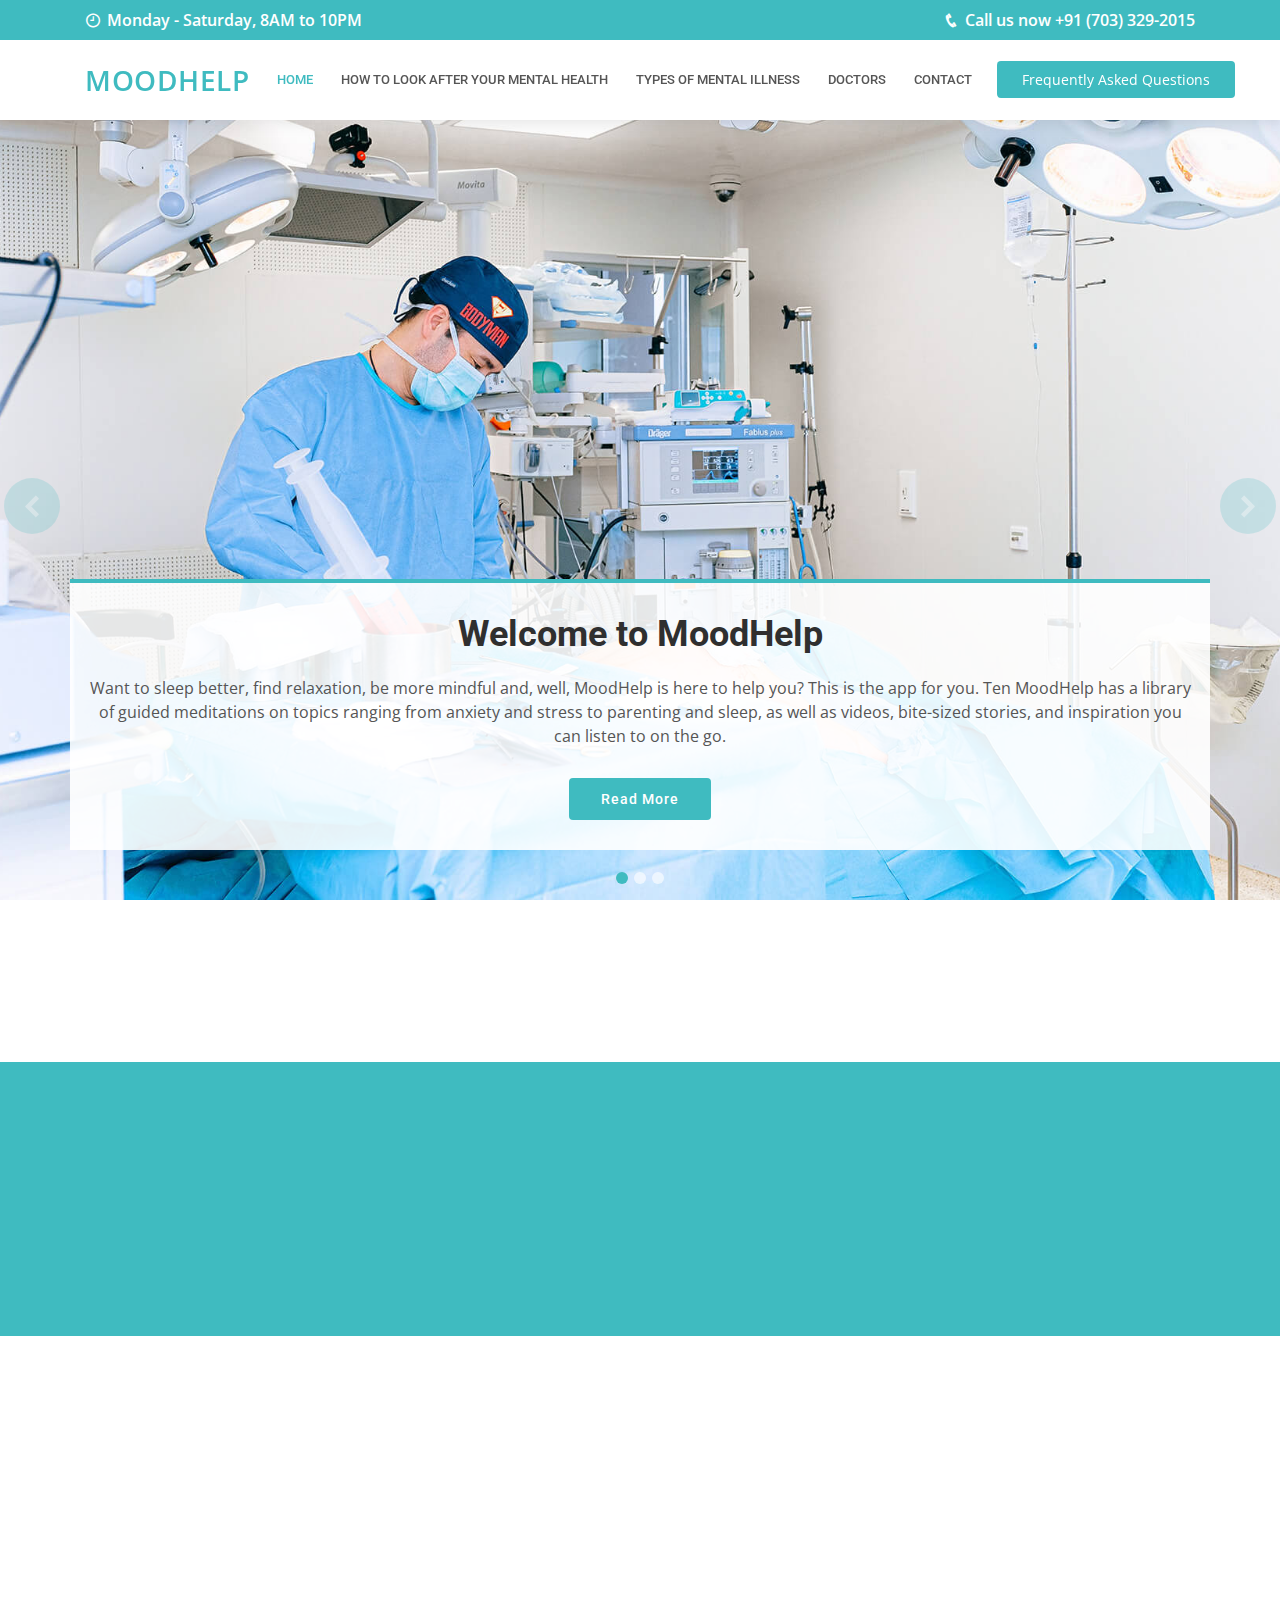
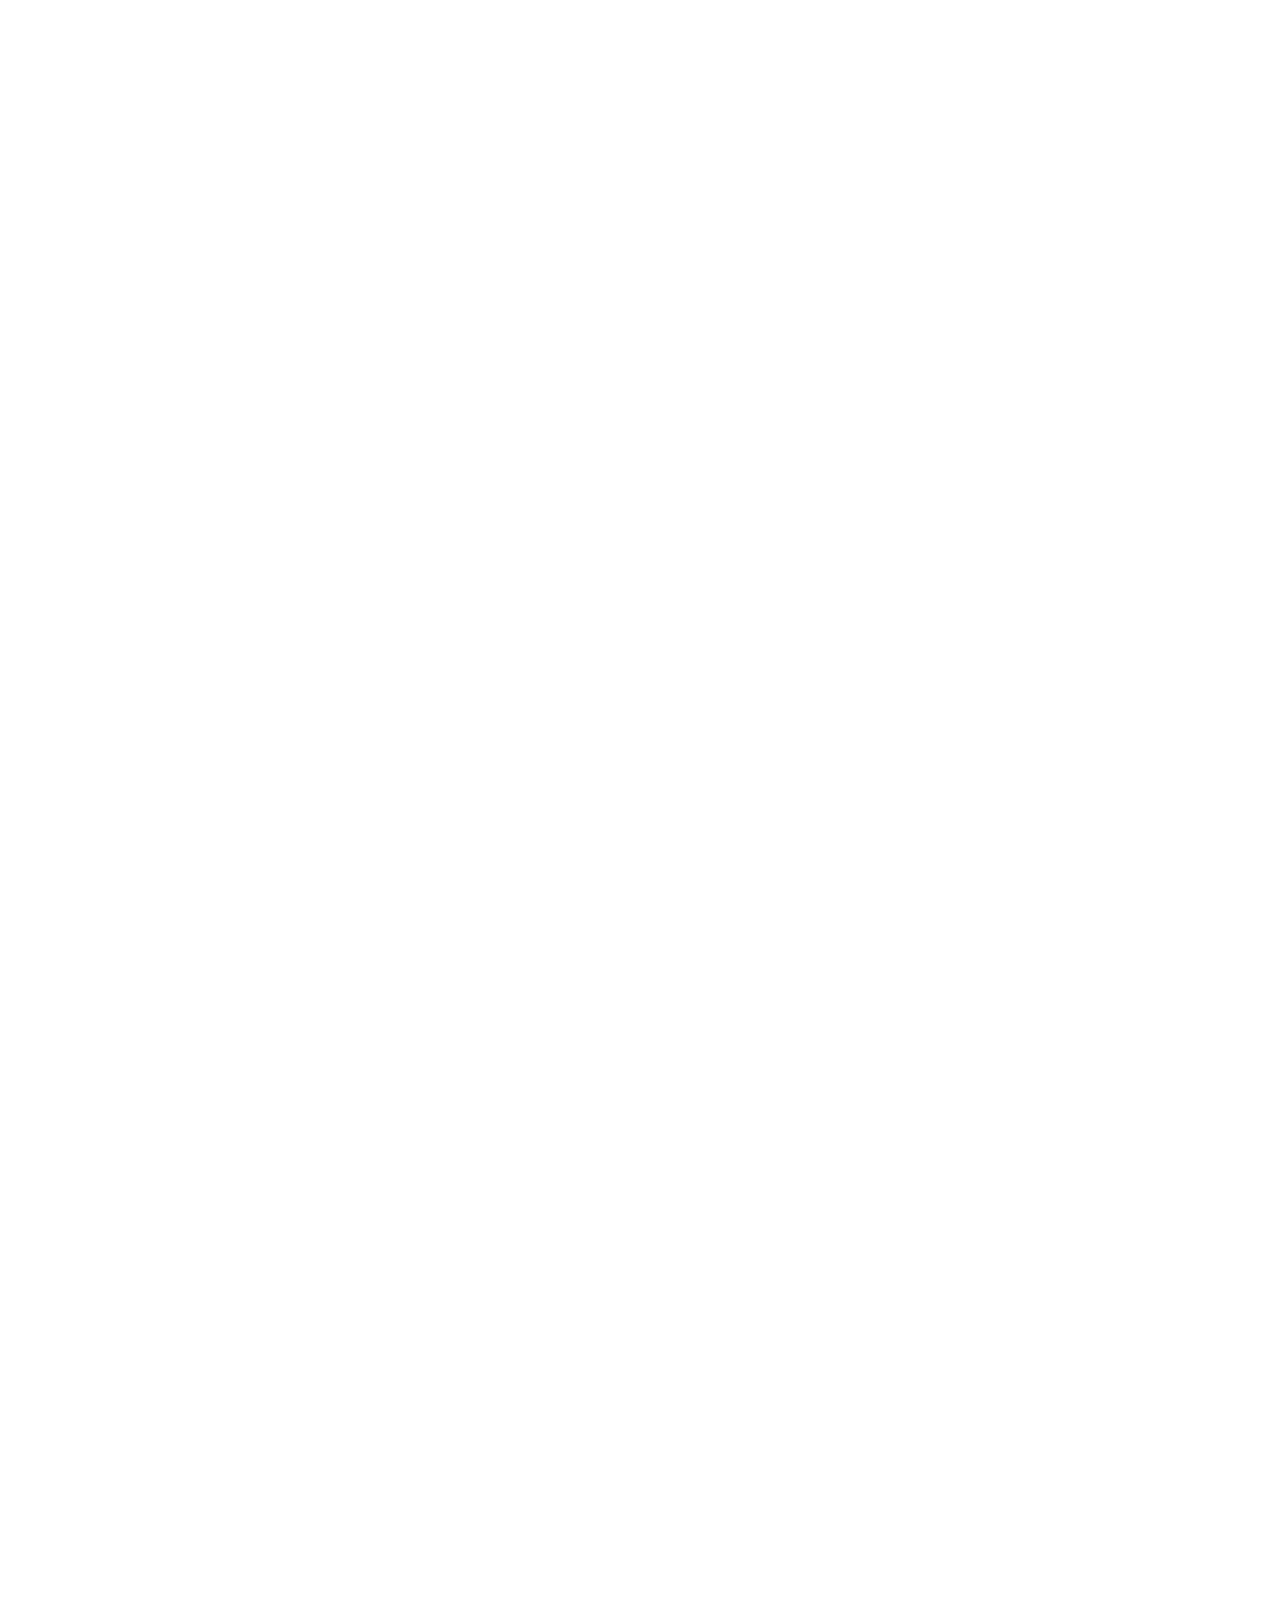
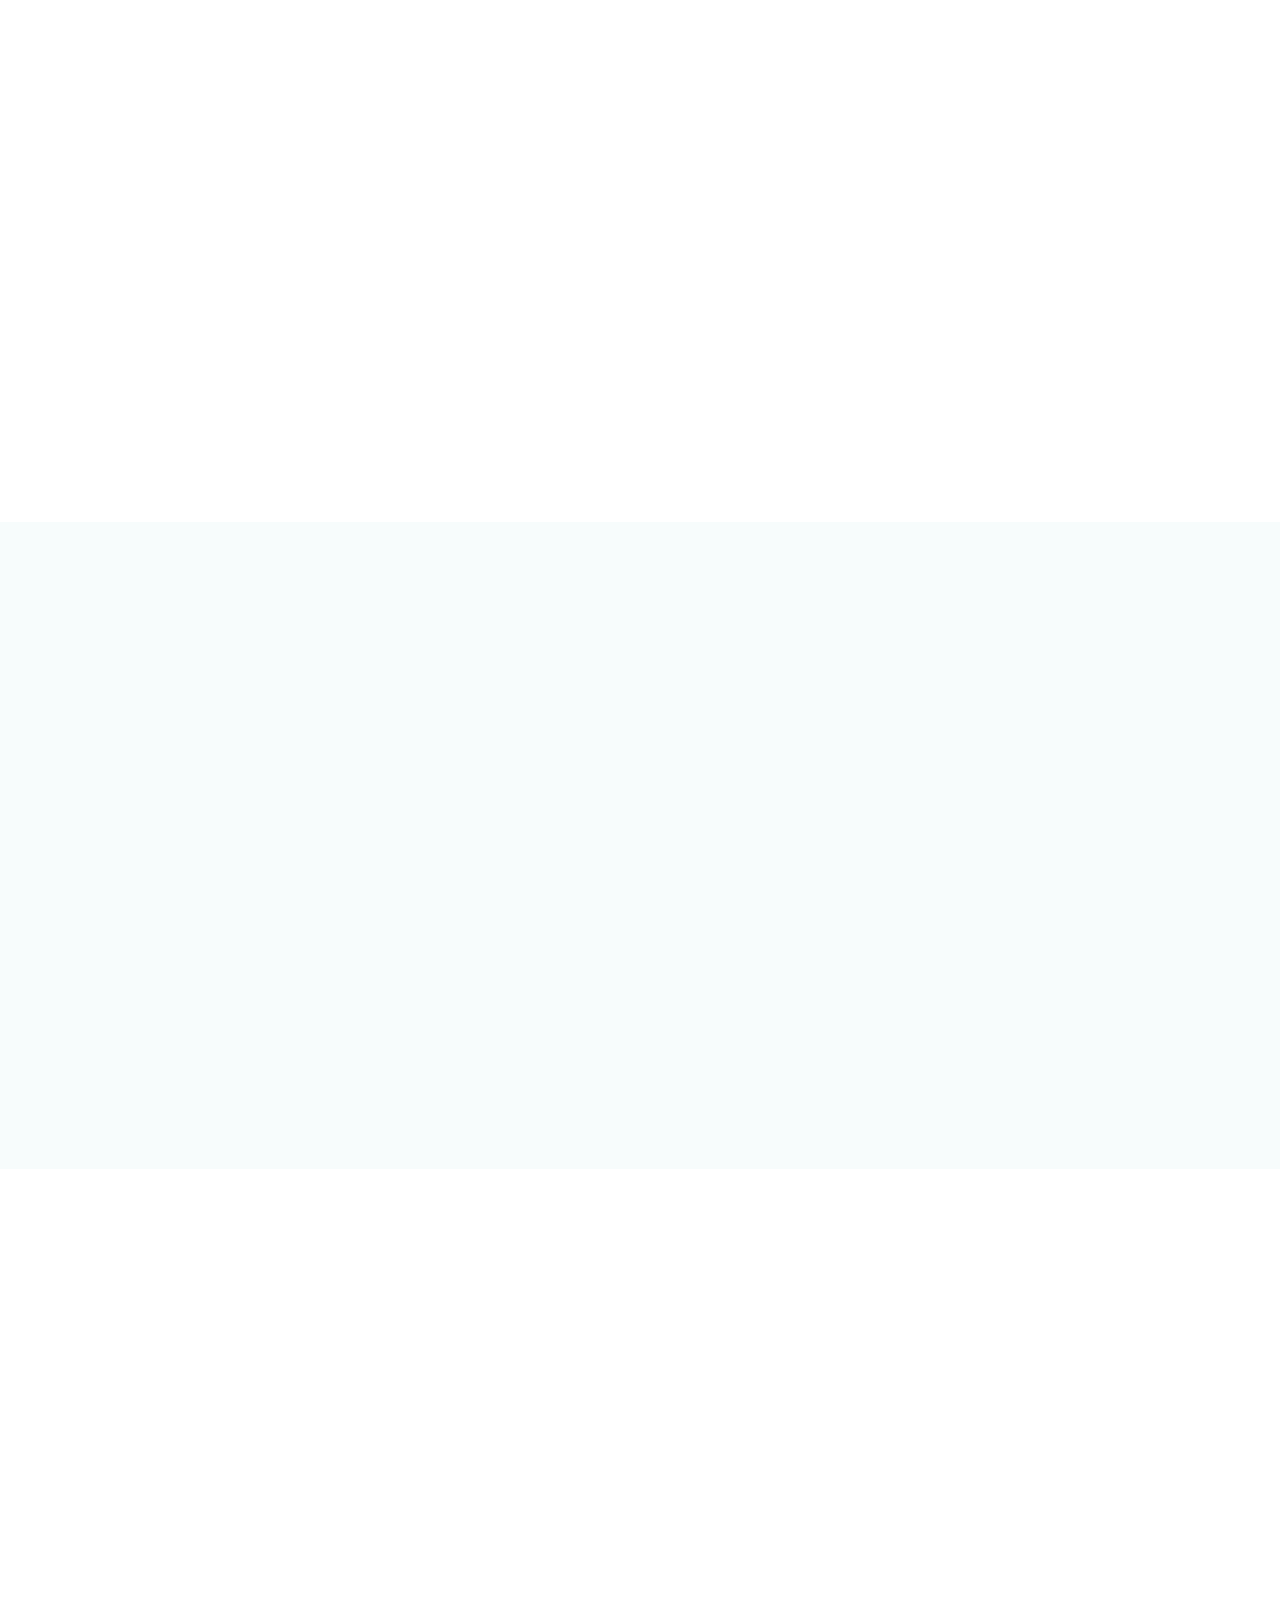
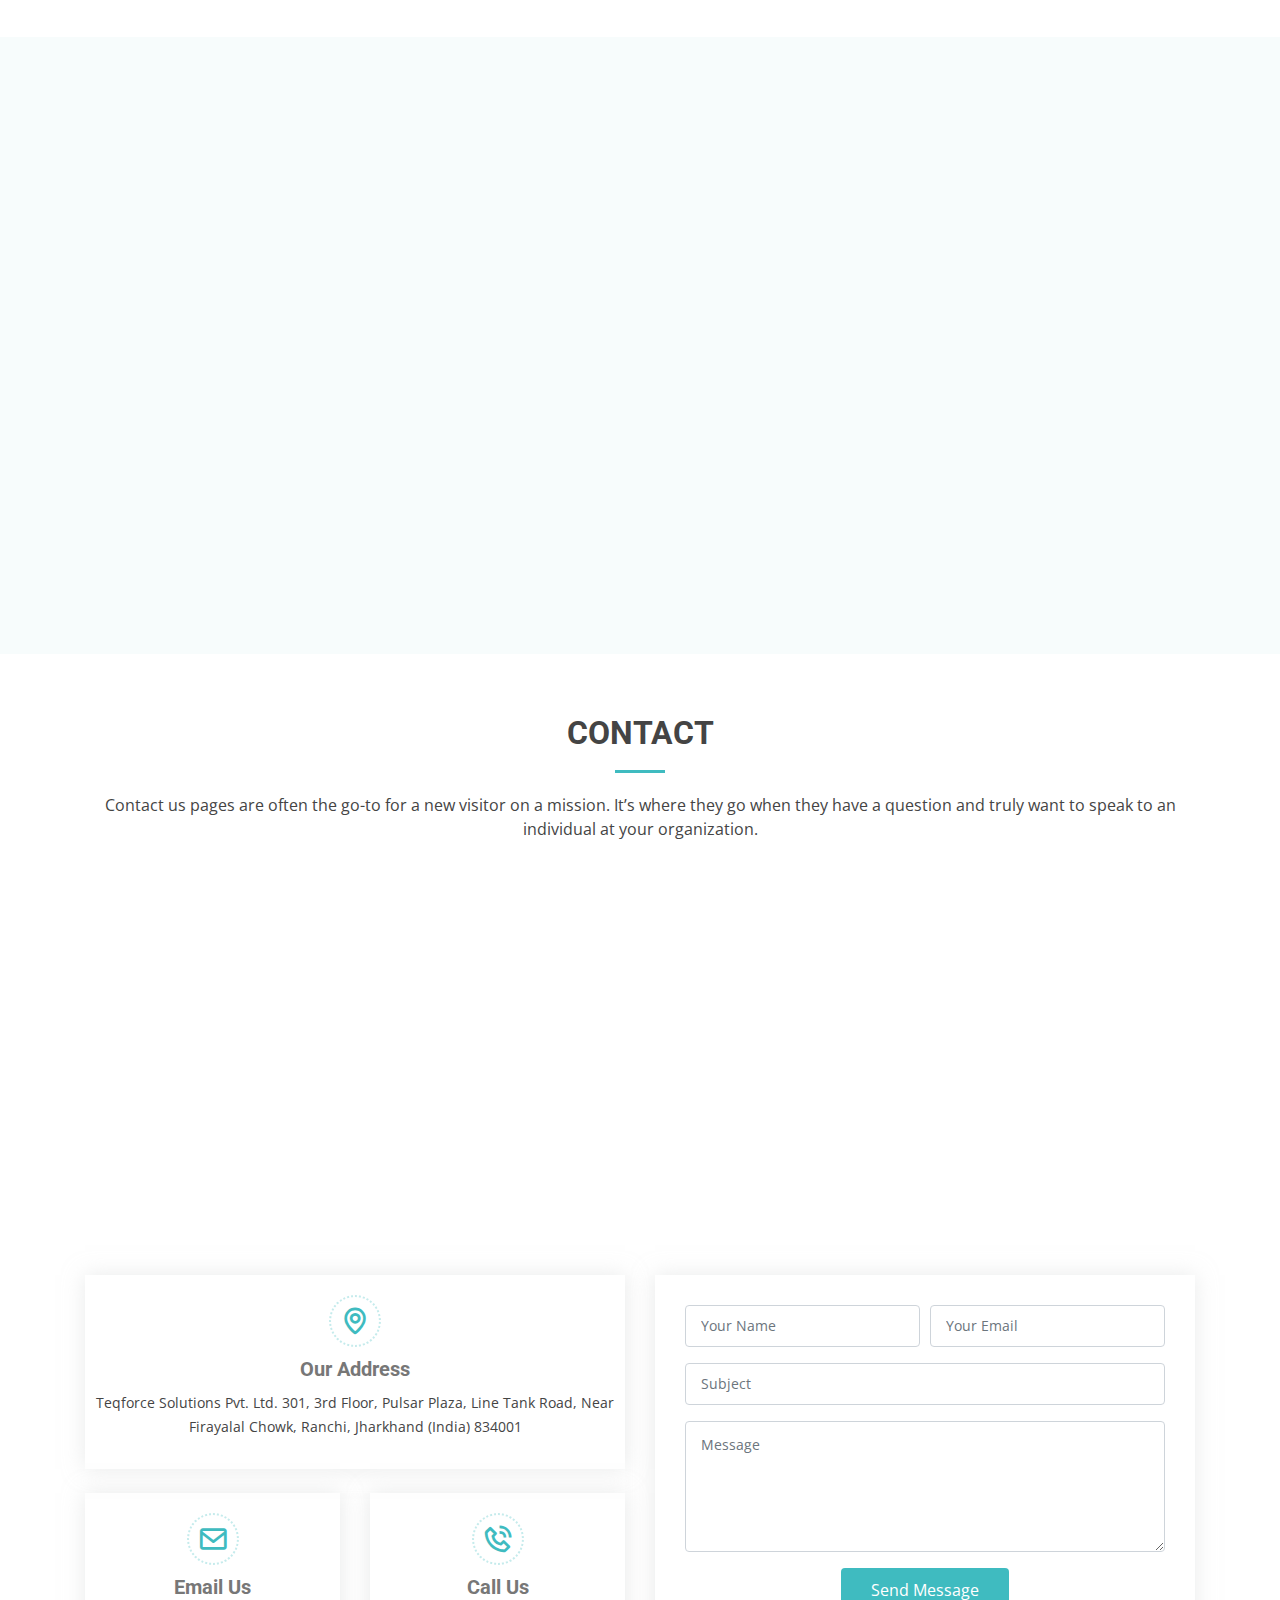
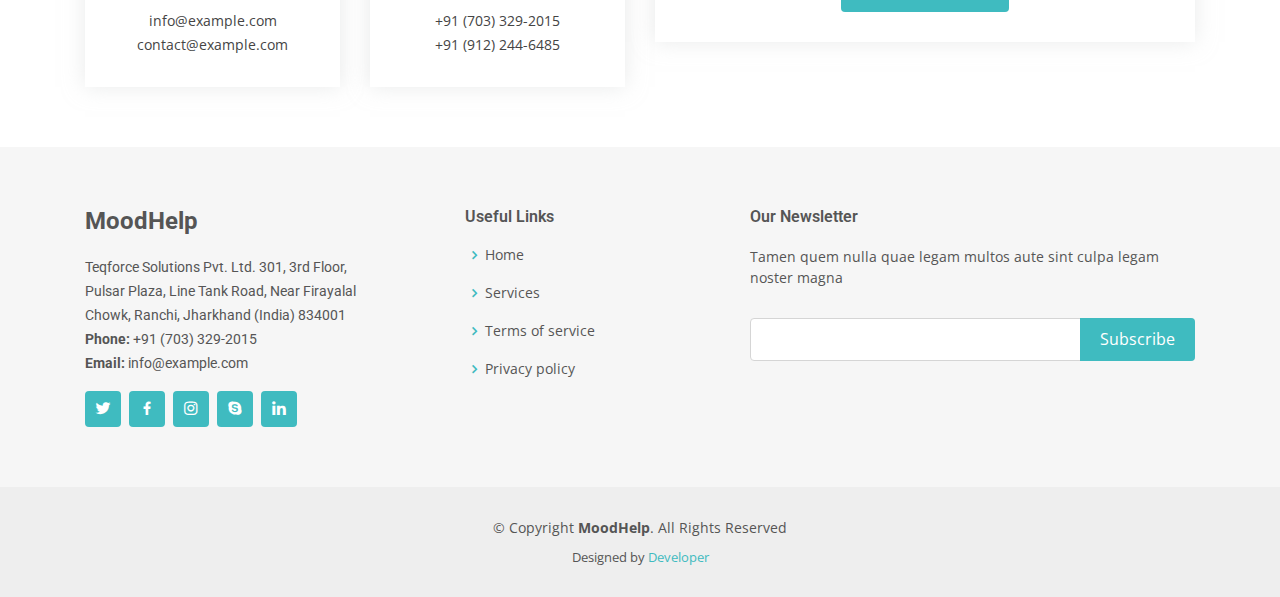
==== commit 5d6e113b: "Update index.html" ====
--- a/index.html
+++ b/index.html
@@ -680,9 +680,8 @@
 
         <div class="section-title">
           <h2>Contact</h2>
-          <p>Magnam dolores commodi suscipit. Necessitatibus eius consequatur ex aliquid fuga eum quidem. Sit sint
-            consectetur velit. Quisquam quos quisquam cupiditate. Et nemo qui impedit suscipit alias ea. Quia fugiat sit
-            in iste officiis commodi quidem hic quas.</p>
+          <p>Contact us pages are often the go-to for a new visitor on a mission. 
+            It’s where they go when they have a question and truly want to speak to an individual at your organization.</p>
         </div>
 
       </div>
